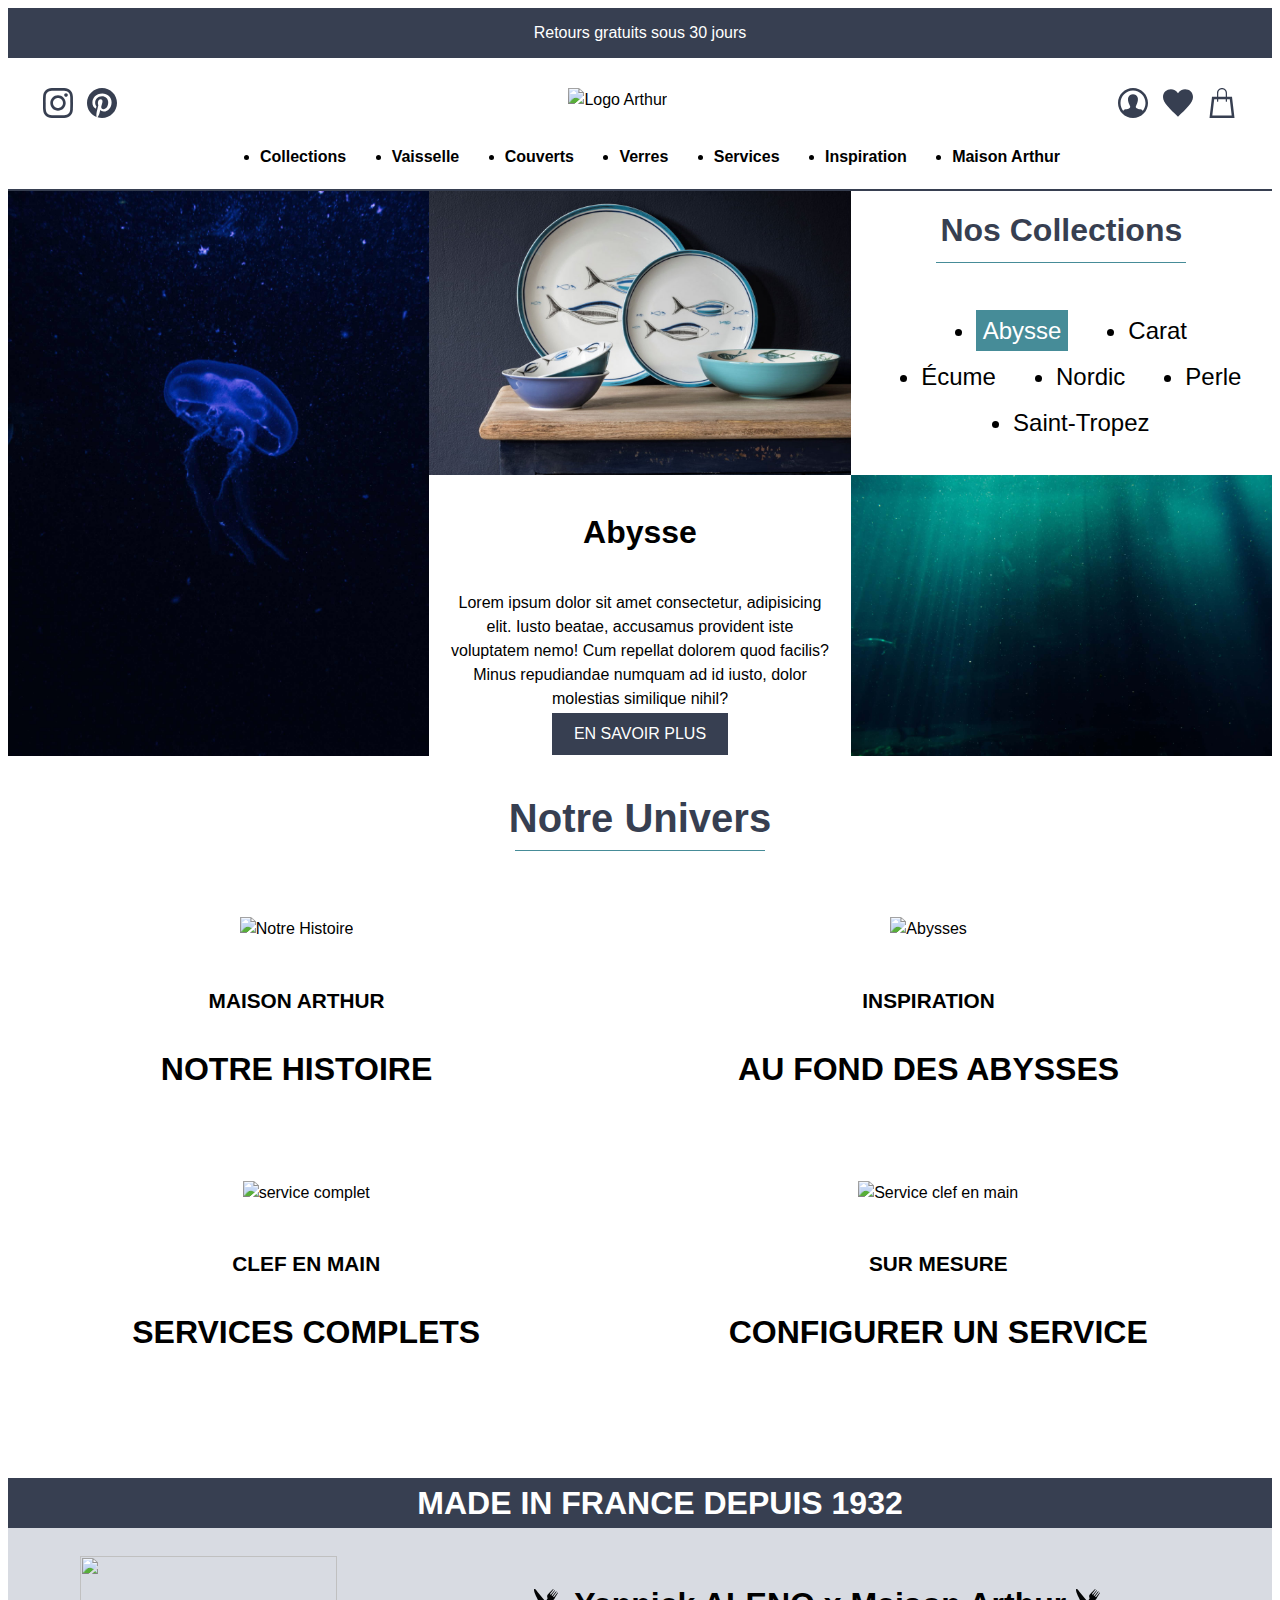
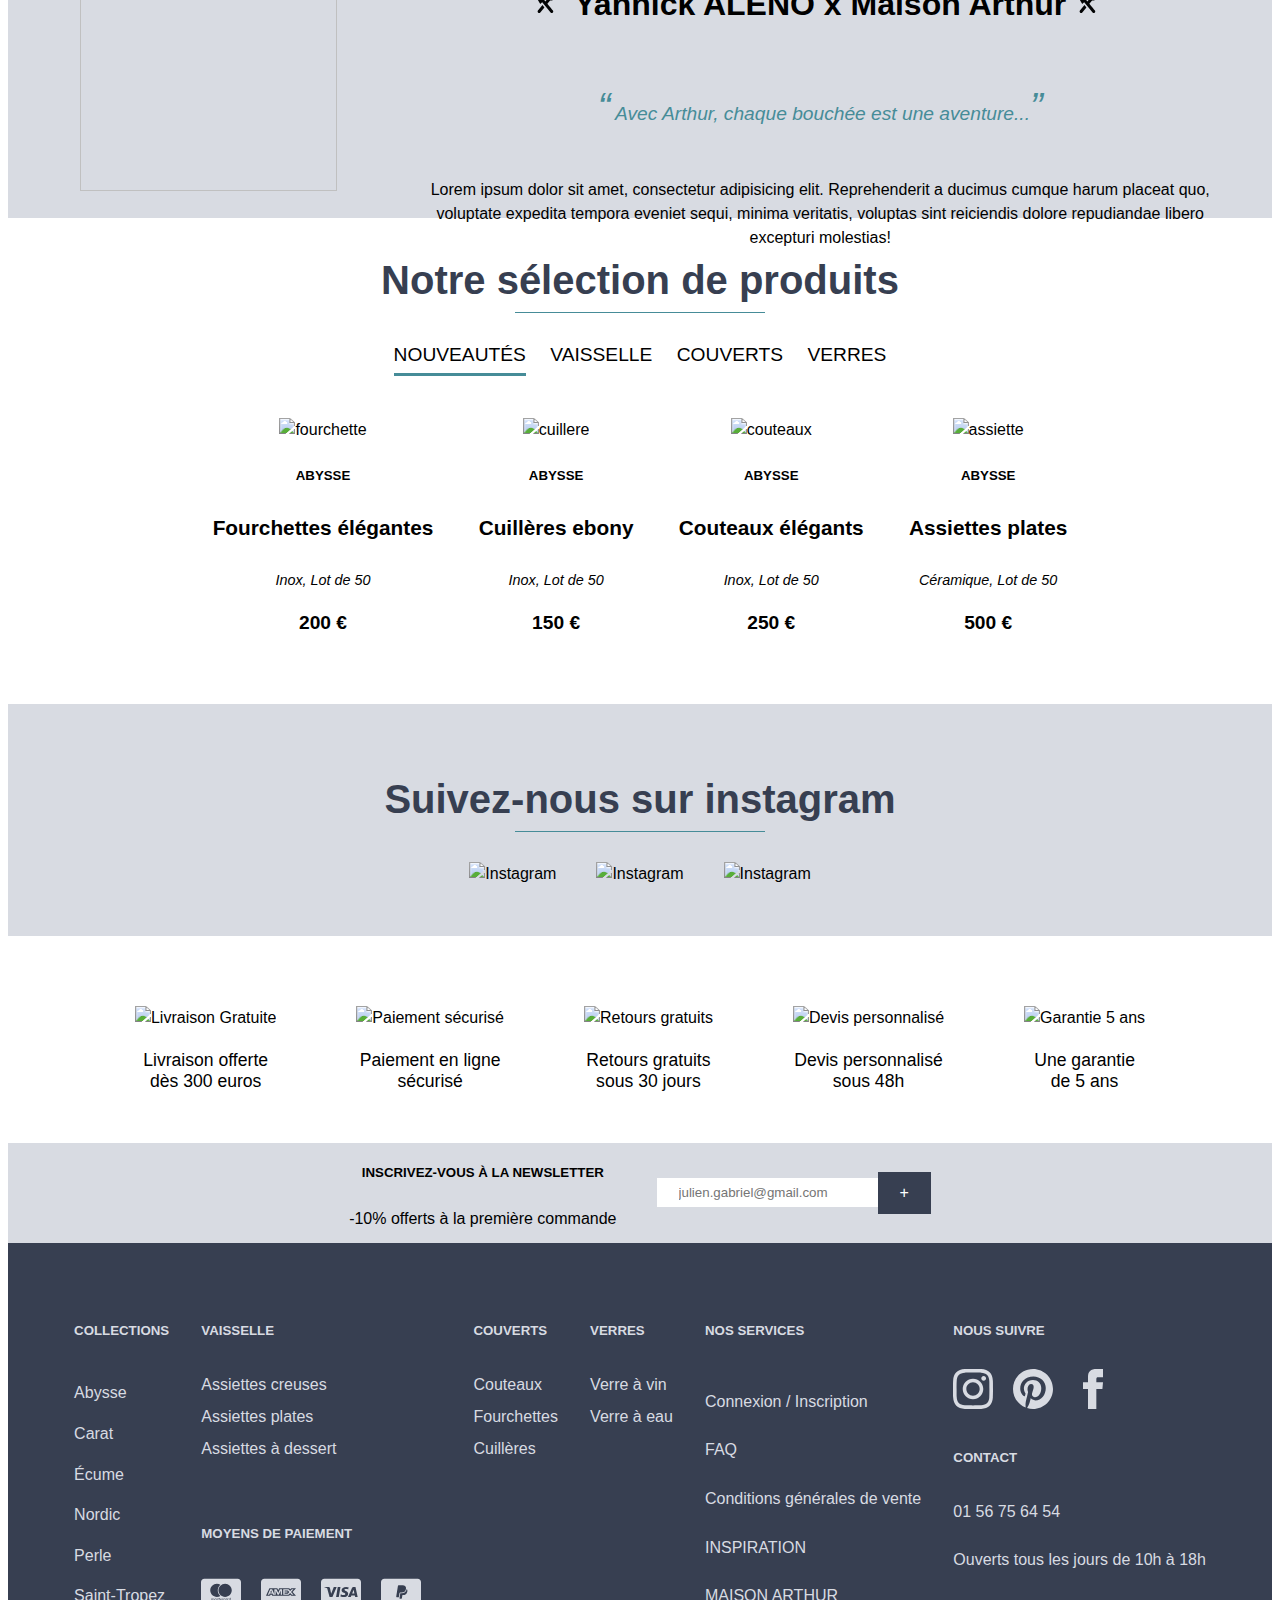
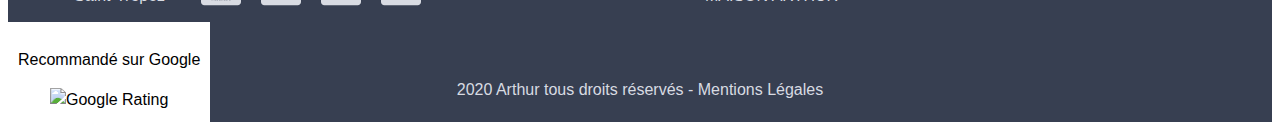
==== index.html @ 0e5da06e "Collections" ====
<!DOCTYPE html>
<html lang="fr">
  <head>
    <meta charset="UTF-8" />
    <meta name="viewport" content="width=device-width, initial-scale=1.0" />
    <title>Accueil - Arthur Vaisselle</title>
    <link rel="stylesheet" href="reset.css" />
    <link rel="stylesheet" href="fonts/cinzel/stylesheet.css" />
    <link rel="stylesheet" href="fonts/raleway/stylesheet.css" />
    <link rel="stylesheet" href="style.css" />
    <script type="text/javascript" src="script.js"></script>
  </head>

  <body>
    <!-- ----------------------------------------------------------------------- -->
    <!--                           Barre pomotionnelle                           -->
    <!-- ----------------------------------------------------------------------- -->
    <aside class="promoBar">
      <p>Retours gratuits sous 30 jours</p>
    </aside>

    <!-- ----------------------------------------------------------------------- -->
    <!--                                 Header                                  -->
    <!-- ----------------------------------------------------------------------- -->
    <header>
      <div>
        <div>
          <a class="imgLink" href="http://www.instagram.com" target="_blank">
            <svg
              class="darkGreyIcon"
              width="30"
              height="30"
              viewBox="0 0 24 24"
              xmlns="http://www.w3.org/2000/svg"
            >
              <title>Instagram</title>
              <path
                d="M12 2.163c3.204 0 3.584.012 4.85.07 3.252.148 4.771 1.691 4.919 4.919.058 1.265.069 1.645.069 4.849 0 3.205-.012 3.584-.069 4.849-.149 3.225-1.664 4.771-4.919 4.919-1.266.058-1.644.07-4.85.07-3.204 0-3.584-.012-4.849-.07-3.26-.149-4.771-1.699-4.919-4.92-.058-1.265-.07-1.644-.07-4.849 0-3.204.013-3.583.07-4.849.149-3.227 1.664-4.771 4.919-4.919 1.266-.057 1.645-.069 4.849-.069zm0-2.163c-3.259 0-3.667.014-4.947.072-4.358.2-6.78 2.618-6.98 6.98-.059 1.281-.073 1.689-.073 4.948 0 3.259.014 3.668.072 4.948.2 4.358 2.618 6.78 6.98 6.98 1.281.058 1.689.072 4.948.072 3.259 0 3.668-.014 4.948-.072 4.354-.2 6.782-2.618 6.979-6.98.059-1.28.073-1.689.073-4.948 0-3.259-.014-3.667-.072-4.947-.196-4.354-2.617-6.78-6.979-6.98-1.281-.059-1.69-.073-4.949-.073zm0 5.838c-3.403 0-6.162 2.759-6.162 6.162s2.759 6.163 6.162 6.163 6.162-2.759 6.162-6.163c0-3.403-2.759-6.162-6.162-6.162zm0 10.162c-2.209 0-4-1.79-4-4 0-2.209 1.791-4 4-4s4 1.791 4 4c0 2.21-1.791 4-4 4zm6.406-11.845c-.796 0-1.441.645-1.441 1.44s.645 1.44 1.441 1.44c.795 0 1.439-.645 1.439-1.44s-.644-1.44-1.439-1.44z"
              />
            </svg>
          </a>
          <a class="imgLink" href="http://www.pinterest.com" target="_blank">
            <svg
              class="darkGreyIcon"
              width="30"
              height="30"
              viewBox="0 0 24 24"
              xmlns="http://www.w3.org/2000/svg"
            >
              <title>Pinterest</title>
              <path
                d="M12 0c-6.627 0-12 5.372-12 12 0 5.084 3.163 9.426 7.627 11.174-.105-.949-.2-2.405.042-3.441.218-.937 1.407-5.965 1.407-5.965s-.359-.719-.359-1.782c0-1.668.967-2.914 2.171-2.914 1.023 0 1.518.769 1.518 1.69 0 1.029-.655 2.568-.994 3.995-.283 1.194.599 2.169 1.777 2.169 2.133 0 3.772-2.249 3.772-5.495 0-2.873-2.064-4.882-5.012-4.882-3.414 0-5.418 2.561-5.418 5.207 0 1.031.397 2.138.893 2.738.098.119.112.224.083.345l-.333 1.36c-.053.22-.174.267-.402.161-1.499-.698-2.436-2.889-2.436-4.649 0-3.785 2.75-7.262 7.929-7.262 4.163 0 7.398 2.967 7.398 6.931 0 4.136-2.607 7.464-6.227 7.464-1.216 0-2.359-.631-2.75-1.378l-.748 2.853c-.271 1.043-1.002 2.35-1.492 3.146 1.124.347 2.317.535 3.554.535 6.627 0 12-5.373 12-12 0-6.628-5.373-12-12-12z"
                fill-rule="evenodd"
                clip-rule="evenodd"
              />
            </svg>
          </a>
        </div>

        <div>
          <a class="imgLink" href="/">
            <img
              src="images/logo-arthur.png"
              width="375"
              height="70"
              alt="Logo Arthur"
              title="Logo Arthur"
            />
          </a>
        </div>
        <div>
          <a class="imgLink" href="/">
            <svg
              class="darkGreyIcon"
              width="30"
              height="30"
              viewBox="0 0 24 24"
              xmlns="http://www.w3.org/2000/svg"
            >
              <title>Mon Compte</title>
              <path
                d="M12 0c-6.627 0-12 5.373-12 12s5.373 12 12 12 12-5.373 12-12-5.373-12-12-12zm7.753 18.305c-.261-.586-.789-.991-1.871-1.241-2.293-.529-4.428-.993-3.393-2.945 3.145-5.942.833-9.119-2.489-9.119-3.388 0-5.644 3.299-2.489 9.119 1.066 1.964-1.148 2.427-3.393 2.945-1.084.25-1.608.658-1.867 1.246-1.405-1.723-2.251-3.919-2.251-6.31 0-5.514 4.486-10 10-10s10 4.486 10 10c0 2.389-.845 4.583-2.247 6.305z"
              />
            </svg>
          </a>
          <a class="imgLink" href="/">
            <svg
              class="darkGreyIcon"
              width="30"
              height="30"
              viewBox="0 0 24 24"
              xmlns="http://www.w3.org/2000/svg"
            >
              <Title>Wishlist</Title>
              <path
                d="M12 4.248c-3.148-5.402-12-3.825-12 2.944 0 4.661 5.571 9.427 12 15.808 6.43-6.381 12-11.147 12-15.808 0-6.792-8.875-8.306-12-2.944z"
              />
            </svg>
          </a>
          <a class="imgLink" href="/">
            <svg
              class="darkGreyIcon"
              width="30"
              height="30"
              viewBox="0 0 24 24"
              xmlns="http://www.w3.org/2000/svg"
            >
              <Title>Panier</Title>
              <path
                d="M20 7h-4v-3c0-2.209-1.791-4-4-4s-4 1.791-4 4v3h-4l-2 17h20l-2-17zm-11-3c0-1.654 1.346-3 3-3s3 1.346 3 3v3h-6v-3zm-4.751 18l1.529-13h2.222v1.5c0 .276.224.5.5.5s.5-.224.5-.5v-1.5h6v1.5c0 .276.224.5.5.5s.5-.224.5-.5v-1.5h2.222l1.529 13h-15.502z"
              />
            </svg>
          </a>
        </div>
      </div>

      <!-- --------------------------- Menu principal ---------------------------- -->
      <nav class="firstNav">
        <ul>
          <li><a id="collectionsHover">Collections</a></li>
          <li><a id="vaisselleHover">Vaisselle</a></li>
          <li><a id="couvertsHover">Couverts</a></li>
          <li><a id="verresHover">Verres</a></li>
          <li><a id="servicesHover">Services</a></li>
          <li><a href="">Inspiration</a></li>
          <li><a href="">Maison Arthur</a></li>
        </ul>
      </nav>

      <hr class="navBorder" />

      <!-- ------------------------- sous menu vaisselle ------------------------- -->
      <nav id="vaisselleNav" class="subNav">
        <figure>
          <a href="http://">
            <img src="https://fakeimg.pl/200x150/" alt="" />
            <p>Toutes nos assiettes</p>
          </a>
        </figure>
        <figure>
          <a href="http://">
            <img src="https://fakeimg.pl/200x150/" alt="" />
            <p>Assiettes Plates</p>
          </a>
        </figure>
        <figure>
          <a href="http://">
            <img src="https://fakeimg.pl/200x150/" alt="" />
            <p>Assiettes Creuses</p>
          </a>
        </figure>
        <figure>
          <a href="http://">
            <img src="https://fakeimg.pl/200x150/" alt="" />
            <p>Assiettes à dessert</p>
          </a>
        </figure>
        <figure>
          <a href="http://">
            <img src="https://fakeimg.pl/200x150/" alt="" />
            <p>Nouveautés</p>
          </a>
        </figure>
      </nav>

      <!-- ------------------------- Sous-menu couverts -------------------------- -->
      <nav id="couvertsNav" class="subNav">
        <figure>
          <a href="listing.html">
            <img src="https://fakeimg.pl/200x150/" alt="" />
            <p>Tous nos couverts</p>
          </a>
        </figure>
        <figure>
          <a href="listing.html">
            <img src="https://fakeimg.pl/200x150/" alt="" />
            <p>Couteaux</p>
          </a>
        </figure>
        <figure>
          <a href="listing.html">
            <img src="https://fakeimg.pl/200x150/" alt="" />
            <p>Fourchettes</p>
          </a>
        </figure>
        <figure>
          <a href="listing.html">
            <img src="https://fakeimg.pl/200x150/" alt="" />
            <p>Cuillères</p>
          </a>
        </figure>
        <figure>
          <a href="listing.html">
            <img src="https://fakeimg.pl/200x150/" alt="" />
            <p>Nouveautés</p>
          </a>
        </figure>
      </nav>

      <!-- -------------------------- Sous-menu verres --------------------------- -->
      <nav id="verresNav" class="subNav">
        <figure>
          <a href="listing.html">
            <img src="https://fakeimg.pl/200x150/" alt="" />
            <p>Tous nos verres</p>
          </a>
        </figure>
        <figure>
          <a href="listing.html">
            <img src="https://fakeimg.pl/200x150/" alt="" />
            <p>Verres à vin</p>
          </a>
        </figure>
        <figure>
          <a href="listing.html">
            <img src="https://fakeimg.pl/200x150/" alt="" />
            <p>Verres à eau</p>
          </a>
        </figure>
        <figure>
          <a href="listing.html">
            <img src="https://fakeimg.pl/200x150/" alt="" />
            <p>Nouveautés</p>
          </a>
        </figure>
      </nav>

      <!-- -------------------------- Sous-menu service -------------------------- -->
      <nav id="servicesNav" class="subNav">
        <figure>
          <a href="listing.html">
            <img src="https://fakeimg.pl/200x150/" alt="" />
            <p>Tous nos services</p>
          </a>
        </figure>
        <figure>
          <a href="listing.html">
            <img src="https://fakeimg.pl/200x150/" alt="" />
            <p>Services clef en main</p>
          </a>
        </figure>
        <figure>
          <a href="listing.html">
            <img src="https://fakeimg.pl/200x150/" alt="" />
            <p>Services sur mesure</p>
          </a>
        </figure>
        <figure>
          <a href="listing.html">
            <img src="https://fakeimg.pl/200x150/" alt="" />
            <p>Nouveautés</p>
          </a>
        </figure>
      </nav>

      <!-- ------------------------ Sous-menu collections ------------------------ -->
      <nav id="collectionsNav" class="subNav">
        <figure>
          <a href="listing.html">
            <img
              src="images/abysse3.jpg"
              width="200"
              height="150"
              alt="Abysse"
              title="Abysse"
            />
            <p>Abysse</p>
          </a>
        </figure>
        <figure>
          <a href="listing.html">
            <img
              src="images/carat3.jpg"
              width="200"
              height="150"
              alt="Carat"
              title="Carat"
            />
            <p>Carat</p>
          </a>
        </figure>
        <figure>
          <a href="listing.html">
            <img src="https://fakeimg.pl/200x150/" alt="" />
            <p>Écume</p>
          </a>
        </figure>
        <figure>
          <a href="listing.html">
            <img src="https://fakeimg.pl/200x150/" alt="" />
            <p>Nordic</p>
          </a>
        </figure>
        <figure>
          <a href="listing.html">
            <img src="https://fakeimg.pl/200x150/" alt="" />
            <p>Perle</p>
          </a>
        </figure>
      </nav>
    </header>

    <main id="main">
      <!-- ----------------------------------------------------------------------- -->
      <!--                             Nos collections                             -->
      <!-- ----------------------------------------------------------------------- -->
      <section id="nosCollections">
        <img id="imgCollectionPortait" src="images/abysse2.jpg" alt="" />
        <div>
          <div>
            <img id="imgCollectionPaysage1" src="images/abysse3.jpg" alt="" />
            <div id="liensCollections">
              <h2>Nos Collections</h2>
              <ul>
                <li>
                  <a class="clickCollection selectedCollection">Abysse</a>
                </li>
                <li><a class="clickCollection">Carat</a></li>
                <li><a class="clickCollection">Écume</a></li>
                <li><a class="clickCollection">Nordic</a></li>
                <li><a class="clickCollection">Perle</a></li>
                <li><a class="clickCollection">Saint-Tropez</a></li>
              </ul>
            </div>
          </div>
          <div>
            <div id="descriptionCollection">
              <h3>Abysse</h3>
              <p>
                Lorem ipsum dolor sit amet consectetur, adipisicing elit. Iusto
                beatae, accusamus provident iste voluptatem nemo! Cum repellat
                dolorem quod facilis? Minus repudiandae numquam ad id iusto,
                dolor molestias similique nihil?
              </p>
              <form>
                <button formaction="inspiration.html">En savoir plus</button>
              </form>
            </div>
            <img id="imgCollectionPaysage2" src="images/abysse1.jpg" alt="" />
          </div>
        </div>
      </section>

      <!-- ----------------------------------------------------------------------- -->
      <!--                              Notre univers                              -->
      <!-- ----------------------------------------------------------------------- -->
      <section id="notreUnivers">
        <h2>Notre Univers</h2>
        <div>
          <figure>
            <img
              src="images/history.jpg"
              width="480"
              height="320"
              alt="Notre Histoire"
              title="Notre histoire"
            />

            <figcaption>
              <h4>MAISON ARTHUR</h4>
              <h3>NOTRE HISTOIRE</h3>
            </figcaption>
          </figure>
          <figure>
            <img
              src="images/abysse.jpg"
              alt="Abysses"
              width="480"
              height="320"
              title="Abysses"
            />

            <figcaption>
              <h4>INSPIRATION</h4>
              <h3>AU FOND DES ABYSSES</h3>
            </figcaption>
          </figure>
        </div>
        <div>
          <figure>
            <img
              src="images/services1.jpg"
              width="480"
              height="320"
              alt="service complet"
              title="service complet"
            />

            <figcaption>
              <h4>CLEF EN MAIN</h4>
              <h3>SERVICES COMPLETS</h3>
            </figcaption>
          </figure>
          <figure>
            <img
              src="images/service2.jpg"
              width="480"
              height="320"
              alt="Service clef en main"
              title="Service clef en main
            "
            />

            <figcaption>
              <h4>SUR MESURE</h4>
              <h3>CONFIGURER UN SERVICE</h3>
            </figcaption>
          </figure>
        </div>
      </section>

      <!-- ----------------------------------------------------------------------- -->
      <!--                               Partenariat                               -->
      <!-- ----------------------------------------------------------------------- -->
      <section id="partenariat">
        <div>
          <img src="https://fakeimg.pl/30x30/" alt="" />
          <h3>MADE IN FRANCE DEPUIS 1932</h3>
        </div>
        <div>
          <div>
            <img
              width="257"
              height="235"
              src="images/yannick-aleno.jpg"
              alt=""
            />
          </div>
          <div>
            <div>
              <svg
                class="tealIcon"
                width="30"
                height="30"
                xmlns="http://www.w3.org/2000/svg"
                clip-rule="evenodd"
              >
                <path
                  d="M11.415 12.393l1.868-2.289c.425-.544.224-.988-.055-2.165-.205-.871-.044-1.854.572-2.5 1.761-1.844 5.343-5.439 5.343-5.439l.472.37-3.693 4.728.79.617 3.87-4.59.479.373-3.558 4.835.79.618 3.885-4.58.443.347-3.538 4.85.791.617 3.693-4.728.433.338s-2.55 4.36-3.898 6.535c-.479.771-1.425 1.161-2.334 1.167-1.211.007-1.685-.089-2.117.464l-2.281 2.795c2.445 2.962 4.559 5.531 5.573 6.829.771.987.065 2.421-1.198 2.421-.42 0-.853-.171-1.167-.573l-8.36-10.072s-.926.719-1.944 1.518c-3.172-5.184-6.267-11.661-6.267-13.955 0-.128-.034-.924.732-.924.245 0 .493.116.674.344.509.642 5.415 6.513 10.002 12.049m-2.952 3.617l1.953 2.365-4.115 5.055c-.295.378-.736.576-1.182.576-1.198 0-1.991-1.402-1.189-2.428l4.533-5.568z"
                  fill="#030405"
                />
              </svg>
              <h3>Yannick ALENO x Maison Arthur</h3>
              <svg
                class="tealIcon"
                width="30"
                height="30"
                xmlns="http://www.w3.org/2000/svg"
                fill-rule="evenodd"
                clip-rule="evenodd"
              >
                <path
                  d="M11.415 12.393l1.868-2.289c.425-.544.224-.988-.055-2.165-.205-.871-.044-1.854.572-2.5 1.761-1.844 5.343-5.439 5.343-5.439l.472.37-3.693 4.728.79.617 3.87-4.59.479.373-3.558 4.835.79.618 3.885-4.58.443.347-3.538 4.85.791.617 3.693-4.728.433.338s-2.55 4.36-3.898 6.535c-.479.771-1.425 1.161-2.334 1.167-1.211.007-1.685-.089-2.117.464l-2.281 2.795c2.445 2.962 4.559 5.531 5.573 6.829.771.987.065 2.421-1.198 2.421-.42 0-.853-.171-1.167-.573l-8.36-10.072s-.926.719-1.944 1.518c-3.172-5.184-6.267-11.661-6.267-13.955 0-.128-.034-.924.732-.924.245 0 .493.116.674.344.509.642 5.415 6.513 10.002 12.049m-2.952 3.617l1.953 2.365-4.115 5.055c-.295.378-.736.576-1.182.576-1.198 0-1.991-1.402-1.189-2.428l4.533-5.568z"
                  fill="#030405"
                />
              </svg>
            </div>
            <blockquote>
              <p>
                <span>&#8220;</span> Avec Arthur, chaque bouchée est une
                aventure...<span>&#8221;</span>
              </p>
            </blockquote>
            <p>
              Lorem ipsum dolor sit amet, consectetur adipisicing elit.
              Reprehenderit a ducimus cumque harum placeat quo, voluptate
              expedita tempora eveniet sequi, minima veritatis, voluptas sint
              reiciendis dolore repudiandae libero excepturi molestias!
            </p>
          </div>
        </div>
      </section>

      <!-- ----------------------------------------------------------------------- -->
      <!--                            Listing Produits                             -->
      <!-- ----------------------------------------------------------------------- -->
      <section id="listingProduits">
        <h2>Notre sélection de produits</h2>
        <div>
          <a class="linkListing selectedListing">NOUVEAUTÉS</a>
          <a class="linkListing">VAISSELLE</a>
          <a class="linkListing">COUVERTS</a>
          <a class="linkListing">VERRES</a>
        </div>

        <!-- ----------------------------- Nouveautés ------------------------------ -->
        <div class="listingCards selectedListingCards">
          <article>
            <img
              src="images/fourchette.jpg"
              height="200"
              width="200"
              alt="fourchette"
              title="fourchette"
            />
            <h5>Abysse</h5>
            <h4>Fourchettes élégantes</h4>
            <p class="italic smallerText">Inox, Lot de 50</p>
            <p class="bold biggerText">200 €</p>
          </article>
          <article>
            <img
              src="images/cuillere.jpg"
              height="200"
              width="200"
              alt="cuillere"
              title="cuillere"
            />
            <h5>Abysse</h5>
            <h4>Cuillères ebony</h4>
            <p class="italic smallerText">Inox, Lot de 50</p>
            <p class="bold biggerText">150 €</p>
          </article>
          <article>
            <img
              src="images/couteaux.jpg"
              width="200"
              height="200"
              alt="couteaux"
              title="couteau"
            />
            <h5>Abysse</h5>
            <h4>Couteaux élégants</h4>
            <p class="italic smallerText">Inox, Lot de 50</p>
            <p class="bold biggerText">250 €</p>
          </article>
          <article>
            <img
              src="images/assiette.jpg"
              alt="assiette"
              title="assiette"
              width="200"
              height="200"
            />
            <h5>Abysse</h5>
            <h4>Assiettes plates</h4>
            <p class="italic smallerText">Céramique, Lot de 50</p>
            <p class="bold biggerText">500 €</p>
          </article>
        </div>

        <!-- ------------------------------ Assiettes ------------------------------ -->
        <div class="listingCards unselectedListingCards">
          <article>
            <img
              src="images/assiette.jpg"
              alt="assiette"
              title="assiette"
              width="200"
              height="200"
            />
            <h5>Abysse</h5>
            <h4>Assiettes plates</h4>
            <p class="italic smallerText">Céramique, Lot de 50</p>
            <p class="bold biggerText">500 €</p>
          </article>
          <article>
            <img
              src="images/assiette3.jpg"
              alt="assiette"
              title="assiette"
              width="200"
              height="200"
            />
            <h5>Abysse</h5>
            <h4>Assiettes creuses</h4>
            <p class="italic smallerText">Céramique, Lot de 50</p>
            <p class="bold biggerText">600 €</p>
          </article>
          <article>
            <img
              src="images/assiette2.jpg"
              alt="assiette"
              title="assiette"
              width="200"
              height="200"
            />
            <h5>Abysse</h5>
            <h4>Assiettes à dessert</h4>
            <p class="italic smallerText">Céramique, Lot de 50</p>
            <p class="bold biggerText">400 €</p>
          </article>
          <article>
            <img
              src="images/assiette4.jpg"
              alt="assiette"
              title="assiette"
              width="200"
              height="200"
            />
            <h5>Carat</h5>
            <h4>Assiettes plates</h4>
            <p class="italic smallerText">Céramique, Lot de 50</p>
            <p class="bold biggerText">500 €</p>
          </article>
        </div>

        <!-- ------------------------------ Couverts ------------------------------- -->
        <div class="listingCards unselectedListingCards">
          <article>
            <img
              src="images/couteaux.jpg"
              width="200"
              height="200"
              alt="couteaux"
              title="couteau"
            />
            <h5>Abysse</h5>
            <h4>Couteaux élégants</h4>
            <p class="italic smallerText">Inox, Lot de 50</p>
            <p class="bold biggerText">30 €</p>
          </article>
          <article>
            <img
              src="images/cuillere.jpg"
              height="200"
              width="200"
              alt="cuillere"
              title="cuillere"
            />
            <h5>Abysse</h5>
            <h4>Cuillères ebony</h4>
            <p class="italic smallerText">Inox, Lot de 50</p>
            <p class="bold biggerText">30 €</p>
          </article>
          <article>
            <img
              src="images/couteaux2.jpg"
              width="200"
              height="200"
              alt="couteaux"
              title="couteau"
            />
            <h5>Carat</h5>
            <h4>Couteaux rustiques</h4>
            <p class="italic smallerText">Inox, Lot de 50</p>
            <p class="bold biggerText">30 €</p>
          </article>
          <article>
            <img
              src="images/fourchette.jpg"
              height="200"
              width="200"
              alt="fourchette"
              title="fourchette"
            />
            <h5>Abysse</h5>
            <h4>Fourchettes élégantes</h4>
            <p class="italic smallerText">Inox, Lot de 50</p>
            <p class="bold biggerText">30 €</p>
          </article>
        </div>

        <!-- ------------------------------ Verres ------------------------------- -->
        <div class="listingCards unselectedListingCards">
          <article>
            <img
              src="images/verre1.jpg"
              width="200"
              height="200"
              alt="couteaux"
              title="couteau"
            />
            <h5>Abysse</h5>
            <h4>Verres à eau</h4>
            <p class="italic smallerText">Inox, Lot de 50</p>
            <p class="bold biggerText">30 €</p>
          </article>
          <article>
            <img
              src="images/verre2.jpg"
              height="200"
              width="200"
              alt="cuillere"
              title="cuillere"
            />
            <h5>Abysse</h5>
            <h4>Verres à vin</h4>
            <p class="italic smallerText">Inox, Lot de 50</p>
            <p class="bold biggerText">30 €</p>
          </article>
          <article>
            <img
              src="images/verre3.jpg"
              width="200"
              height="200"
              alt="couteaux"
              title="couteau"
            />
            <h5>Abysse</h5>
            <h4>Coupe champagne</h4>
            <p class="italic smallerText">Inox, Lot de 50</p>
            <p class="bold biggerText">30 €</p>
          </article>
          <article>
            <img
              src="images/verre4.jpg"
              height="200"
              width="200"
              alt="fourchette"
              title="fourchette"
            />
            <h5>Abysse</h5>
            <h4>Verre à pied</h4>
            <p class="italic smallerText">Inox, Lot de 50</p>
            <p class="bold biggerText">30 €</p>
          </article>
        </div>
      </section>

      <section class="instagram">
        <h2>Suivez-nous sur instagram</h2>
        <div>
          <a href="http://www.instagram.com">
            <img
              src="images/instagram1.jpg"
              height="300"
              width="300"
              alt="Instagram"
              title="Instagram"
            />
          </a>
          <a href="http://www.instagram.com">
            <img
              src="images/instagram2.jpg"
              height="300"
              width="300"
              alt="Instagram"
              title="Instagram"
            />
          </a>
          <a href="http://www.instagram.com">
            <img
              src="images/instagram3.jpg"
              height="300"
              width="300"
              alt="Instagram"
              title="Instagram"
            />
          </a>
        </div>
      </section>
    </main>

    <footer>
      <section class="pictoServices">
        <figure>
          <img
            src="images/delivery.svg"
            alt="Livraison Gratuite"
            title="Livraison Gratuite"
            width="100"
            height="100"
          />
          <figcaption>
            Livraison offerte <br />
            dès 300 euros
          </figcaption>
        </figure>
        <figure>
          <img
            src="images/credit-card.svg"
            alt="Paiement sécurisé"
            title="Paiement sécurisé"
            width="100"
            height="100"
          />
          <figcaption>
            Paiement en ligne <br />
            sécurisé
          </figcaption>
        </figure>
        <figure>
          <img
            src="images/thumb.svg"
            alt="Retours gratuits"
            title="Retours gratuits"
            width="100"
            height="100"
          />
          <figcaption>
            Retours gratuits <br />
            sous 30 jours
          </figcaption>
        </figure>
        <figure>
          <img
            src="images/shopping-bag.svg"
            alt="Devis personnalisé"
            title="Devis personnalisé"
            width="100"
            height="100"
          />
          <figcaption>
            Devis personnalisé <br />
            sous 48h
          </figcaption>
        </figure>
        <figure>
          <img
            src="images/star.svg"
            alt="Garantie 5 ans"
            title="Garantie 5 ans"
            width="100"
            height="100"
          />
          <figcaption>
            Une garantie <br />
            de 5 ans
          </figcaption>
        </figure>
      </section>

      <section class="newsletter">
        <div>
          <h5>INSCRIVEZ-VOUS À LA NEWSLETTER</h5>
          <p>-10% offerts à la première commande</p>
        </div>
        <div class="formNewsletter">
          <input
            placeholder="julien.gabriel@gmail.com"
            type="email"
            name="emailinput"
            id="emailinput"
          />
          <button class="submitButton" type="submit">+</button>
        </div>
      </section>

      <section class="footerBottom">
        <div class="footerNav">
          <div>
            <h5>COLLECTIONS</h5>

            <a href="">Abysse</a>
            <a href="">Carat</a>
            <a href="">Écume</a>
            <a href="">Nordic</a>
            <a href="">Perle</a>
            <a href="">Saint-Tropez</a>
          </div>
          <div>
            <div class="footerNavColumn">
              <h5>VAISSELLE</h5>
              <a href="">Assiettes creuses</a>
              <a href="">Assiettes plates</a>
              <a href="">Assiettes à dessert</a>
            </div>
            <div>
              <h5>MOYENS DE PAIEMENT</h5>
              <div class="footerNavRow">
                <svg
                  class="lightGreyIcon"
                  width="40"
                  height="40"
                  viewBox="0 0 24 24"
                  xmlns="http://www.w3.org/2000/svg"
                >
                  <title>Mastercard</title>
                  <path
                    d="M15.465 16.444c0 .193-.128.339-.319.339-.199 0-.321-.153-.321-.339 0-.186.122-.339.321-.339.19.001.319.147.319.339zm-6.814-.338c-.199 0-.321.153-.321.339 0 .186.122.339.321.339.19 0 .319-.146.319-.339 0-.193-.128-.339-.319-.339zm3.391-.011c-.164 0-.257.104-.281.257h.549c-.024-.164-.119-.257-.268-.257zm5.24.011c-.199 0-.321.153-.321.339 0 .186.122.339.321.339.19 0 .319-.146.319-.339 0-.193-.129-.339-.319-.339zm6.718-10.106v12c0 1.104-.896 2-2 2h-20c-1.104 0-2-.896-2-2v-12c0-1.104.896-2 2-2h20c1.104 0 2 .896 2 2zm-18.456 4.985c0 2.201 1.784 3.985 3.985 3.985.769 0 1.487-.219 2.096-.596-.967-.813-1.582-2.03-1.582-3.389s.616-2.576 1.582-3.389c-.609-.377-1.326-.596-2.096-.596-2.2 0-3.985 1.784-3.985 3.985zm2.346 5.324c0-.25-.159-.418-.416-.421-.135-.002-.274.04-.372.188-.073-.117-.188-.188-.35-.188-.113 0-.224.033-.31.157v-.131h-.23v1.058h.232v-.587c0-.184.102-.281.259-.281.153 0 .23.1.23.279v.589h.232v-.587c0-.184.106-.281.259-.281.157 0 .232.1.232.279v.589h.234v-.663zm1.297-.394h-.23v.128c-.073-.095-.184-.155-.334-.155-.297 0-.529.232-.529.556 0 .324.232.556.529.556.151 0 .261-.06.334-.155v.128h.23v-1.058zm1.164.74c0-.186-.139-.283-.37-.317l-.108-.016c-.1-.013-.179-.033-.179-.104 0-.078.075-.124.201-.124.135 0 .266.051.33.091l.1-.186c-.111-.073-.263-.111-.432-.111-.268 0-.44.128-.44.339 0 .173.128.279.365.312l.108.016c.126.018.186.051.186.111 0 .082-.084.128-.241.128-.159 0-.274-.051-.352-.111l-.108.179c.126.094.285.138.458.138.305 0 .482-.144.482-.345zm1.025.263l-.066-.197c-.069.04-.144.06-.204.06-.115 0-.153-.071-.153-.177v-.478h.376v-.21h-.376v-.321h-.232v.321h-.215v.21h.215v.483c0 .246.095.392.367.392.1-.001.215-.032.288-.083zm1.173-.474c-.002-.33-.206-.556-.503-.556-.31 0-.527.226-.527.556 0 .336.226.556.542.556.159 0 .305-.04.434-.148l-.113-.17c-.089.071-.201.111-.308.111-.148 0-.283-.069-.317-.259h.786l.006-.09zm.908-.526l-.164-.029c-.133 0-.219.062-.279.155v-.128h-.228v1.058h.23v-.594c0-.175.075-.272.226-.272l.144.027.071-.217zm.308.526c0-.204.135-.336.319-.339.1 0 .19.033.277.095l.111-.186c-.115-.091-.221-.126-.381-.126-.341 0-.564.235-.564.556s.222.556.563.556c.159 0 .266-.035.381-.126l-.111-.186c-.086.062-.177.095-.277.095-.183-.002-.318-.135-.318-.339zm1.916-.529h-.23v.128c-.073-.095-.184-.155-.334-.155-.297 0-.529.232-.529.556 0 .323.232.556.529.556.151 0 .261-.06.334-.155v.128h.23v-1.058zm.974.003l-.164-.029c-.133 0-.219.062-.279.155v-.128h-.228v1.058h.23v-.594c0-.175.075-.272.226-.272l.144.027.071-.217zm1.162-.428h-.23v.553c-.073-.095-.184-.155-.334-.155-.297 0-.529.232-.529.556 0 .323.232.556.529.556.151 0 .261-.06.334-.155v.128h.23v-1.483zm.639-4.505c0-2.201-1.785-3.985-3.985-3.985s-3.985 1.784-3.985 3.985c0 2.201 1.784 3.985 3.985 3.985s3.985-1.784 3.985-3.985z"
                  />
                </svg>
                <svg
                  class="lightGreyIcon"
                  xmlns="http://www.w3.org/2000/svg"
                  width="40"
                  height="40"
                  viewBox="0 0 24 24"
                >
                  <title>Amex</title>
                  <path
                    d="M18.53 10.339l-1.009 1.091-.978-1.091h-3.197v3.329h3.147l1.016-1.103.978 1.103h1.022l-1.486-1.655 1.486-1.674h-.979zm-2.439 2.639h-1.956v-.665h1.743v-.677h-1.743v-.608h1.994l.871.972-.909.978zm-8.715-2.752l-.01-.02h.01v.02zm2.997 2.37l-1.041-2.257h-1.298v3.147l-1.348-3.147h-1.184l-1.423 3.329h.865l.307-.746h1.655l.307.746h1.618v-2.608l1.154 2.608h.702l1.147-2.608.006 2.608h.784v-3.329h-1.292l-.959 2.257zm-4.84-.364l.545-1.329.545 1.329h-1.09zm16.467-8.232h-20c-1.104 0-2 .896-2 2v12c0 1.104.896 2 2 2h20c1.104 0 2-.896 2-2v-12c0-1.104-.896-2-2-2zm-1 10.32h-2.859l-.633-.721-.677.721h-10.107l-.301-.74h-.69l-.301.74h-2.432l2.031-4.64h4.771l.533 1.198.52-1.198h6.056l.614.708.658-.708h2.817l-2.038 2.332 2.038 2.308z"
                  />
                </svg>
                <svg
                  class="lightGreyIcon"
                  xmlns="http://www.w3.org/2000/svg"
                  width="40"
                  height="40"
                  viewBox="0 0 24 24"
                >
                  <title>Visa</title>
                  <path
                    d="M19.662 11.156l.375 1.716h-1.344l.645-1.661.215-.567.109.512zm4.338-5.156v12c0 1.104-.896 2-2 2h-20c-1.104 0-2-.896-2-2v-12c0-1.104.896-2 2-2h20c1.104 0 2 .896 2 2zm-17.146 8.971l2.549-5.929h-1.715l-1.585 4.051-.169-.823-.568-2.73c-.098-.377-.383-.489-.734-.502h-2.611l-.021.123c.635.154 1.203.376 1.701.651l1.44 5.16 1.713-.001zm4.823-5.934h-1.619l-1.012 5.941h1.619l1.012-5.941zm4.625 3.999c.006-.676-.425-1.19-1.359-1.614-.566-.275-.913-.458-.909-.736 0-.247.293-.511.927-.511.53-.008.913.107 1.212.228l.145.068.219-1.287c-.321-.121-.824-.25-1.451-.25-1.6 0-2.727.806-2.737 1.961-.009.854.805 1.33 1.419 1.614.63.291.842.477.839.737-.004.398-.503.58-.969.58-.648 0-.992-.09-1.524-.312l-.209-.095-.227 1.33c.378.166 1.078.31 1.804.317 1.702 0 2.807-.797 2.82-2.03zm5.698 1.944l-1.311-5.937h-1.251c-.388 0-.678.106-.848.493l-2.405 5.444h1.7l.341-.893 2.074.003.197.89h1.503z"
                  />
                </svg>
                <svg
                  class="lightGreyIcon"
                  xmlns="http://www.w3.org/2000/svg"
                  width="40"
                  height="40"
                  viewBox="0 0 24 24"
                >
                  <title>Paypal</title>
                  <path
                    d="M22 4h-20c-1.104 0-2 .896-2 2v12c0 1.104.896 2 2 2h20c1.104 0 2-.896 2-2v-12c0-1.104-.896-2-2-2zm-11.292 11.11h-1.33c-.122 0-.219-.103-.212-.224.024-.383.246-1.641 1.014-6.586.026-.173.173-.3.346-.3h2.448c1.31 0 2.277.769 2.01 2.147-.275 1.433-1.15 2.13-2.674 2.13l-.753.001c-.309.001-.423.118-.462.393l-.387 2.439zm5.069-3.314c-.282 1.473-1.249 1.982-2.483 1.982h-.191c-.151 0-.279.111-.303.263l-.268 1.697c-.023.151-.151.262-.302.262h-.912c-.13 0-.229-.116-.209-.244l.462-2.96.021-.019h.718c1.745 0 2.836-.873 3.158-2.523.271.272.366.626.366 1-.001.178-.022.361-.057.542z"
                  />
                </svg>
              </div>
            </div>
          </div>
          <div>
            <div class="footerNavColumn">
              <h5>COUVERTS</h5>
              <a href="">Couteaux</a>
              <a href="">Fourchettes</a>
              <a href="">Cuillères</a>
            </div>
          </div>
          <div>
            <div class="footerNavColumn">
              <h5>VERRES</h5>
              <a href="">Verre à vin</a><a href="">Verre à eau</a>
            </div>
          </div>
          <div>
            <h5>NOS SERVICES</h5>
            <a href="">Connexion / Inscription</a>
            <a href="">FAQ</a>
            <a href="">Conditions générales de vente</a>
            <a href="">INSPIRATION</a>
            <a href="">MAISON ARTHUR</a>
          </div>
          <div>
            <div>
              <h5>NOUS SUIVRE</h5>
              <div class="footerNavRow">
                <a href="http://www.instagram.com">
                  <svg
                    class="lightGreyIcon"
                    xmlns="http://www.w3.org/2000/svg"
                    width="40"
                    height="40"
                    viewBox="0 0 24 24"
                  >
                    <title>Instagram</title>
                    <path
                      d="M12 2.163c3.204 0 3.584.012 4.85.07 3.252.148 4.771 1.691 4.919 4.919.058 1.265.069 1.645.069 4.849 0 3.205-.012 3.584-.069 4.849-.149 3.225-1.664 4.771-4.919 4.919-1.266.058-1.644.07-4.85.07-3.204 0-3.584-.012-4.849-.07-3.26-.149-4.771-1.699-4.919-4.92-.058-1.265-.07-1.644-.07-4.849 0-3.204.013-3.583.07-4.849.149-3.227 1.664-4.771 4.919-4.919 1.266-.057 1.645-.069 4.849-.069zm0-2.163c-3.259 0-3.667.014-4.947.072-4.358.2-6.78 2.618-6.98 6.98-.059 1.281-.073 1.689-.073 4.948 0 3.259.014 3.668.072 4.948.2 4.358 2.618 6.78 6.98 6.98 1.281.058 1.689.072 4.948.072 3.259 0 3.668-.014 4.948-.072 4.354-.2 6.782-2.618 6.979-6.98.059-1.28.073-1.689.073-4.948 0-3.259-.014-3.667-.072-4.947-.196-4.354-2.617-6.78-6.979-6.98-1.281-.059-1.69-.073-4.949-.073zm0 5.838c-3.403 0-6.162 2.759-6.162 6.162s2.759 6.163 6.162 6.163 6.162-2.759 6.162-6.163c0-3.403-2.759-6.162-6.162-6.162zm0 10.162c-2.209 0-4-1.79-4-4 0-2.209 1.791-4 4-4s4 1.791 4 4c0 2.21-1.791 4-4 4zm6.406-11.845c-.796 0-1.441.645-1.441 1.44s.645 1.44 1.441 1.44c.795 0 1.439-.645 1.439-1.44s-.644-1.44-1.439-1.44z"
                    />
                  </svg>
                </a>
                <a href="http://www.pinterest.com">
                  <svg
                    class="lightGreyIcon"
                    xmlns="http://www.w3.org/2000/svg"
                    width="40"
                    height="40"
                    viewBox="0 0 24 24"
                  >
                    <title>Pinterest</title>
                    <path
                      d="M12 0c-6.627 0-12 5.372-12 12 0 5.084 3.163 9.426 7.627 11.174-.105-.949-.2-2.405.042-3.441.218-.937 1.407-5.965 1.407-5.965s-.359-.719-.359-1.782c0-1.668.967-2.914 2.171-2.914 1.023 0 1.518.769 1.518 1.69 0 1.029-.655 2.568-.994 3.995-.283 1.194.599 2.169 1.777 2.169 2.133 0 3.772-2.249 3.772-5.495 0-2.873-2.064-4.882-5.012-4.882-3.414 0-5.418 2.561-5.418 5.207 0 1.031.397 2.138.893 2.738.098.119.112.224.083.345l-.333 1.36c-.053.22-.174.267-.402.161-1.499-.698-2.436-2.889-2.436-4.649 0-3.785 2.75-7.262 7.929-7.262 4.163 0 7.398 2.967 7.398 6.931 0 4.136-2.607 7.464-6.227 7.464-1.216 0-2.359-.631-2.75-1.378l-.748 2.853c-.271 1.043-1.002 2.35-1.492 3.146 1.124.347 2.317.535 3.554.535 6.627 0 12-5.373 12-12 0-6.628-5.373-12-12-12z"
                      fill-rule="evenodd"
                      clip-rule="evenodd"
                    />
                  </svg>
                </a>
                <a href="http://www.facebook.com">
                  <svg
                    class="lightGreyIcon"
                    xmlns="http://www.w3.org/2000/svg"
                    width="40"
                    height="40"
                    viewBox="0 0 24 24"
                  >
                    <title>Facebook</title>
                    <path
                      d="M9 8h-3v4h3v12h5v-12h3.642l.358-4h-4v-1.667c0-.955.192-1.333 1.115-1.333h2.885v-5h-3.808c-3.596 0-5.192 1.583-5.192 4.615v3.385z"
                    />
                  </svg>
                </a>
              </div>
            </div>
            <div>
              <h5>CONTACT</h5>
              <a href="tel:+33 1 56 75 64 54">01 56 75 64 54</a>
              <p>Ouverts tous les jours de 10h à 18h</p>
            </div>
          </div>
        </div>
        <p>
          2020 Arthur tous droits réservés -
          <a href="http://">Mentions Légales</a>
        </p>
      </section>
      <aside class="recommandationGoogle">
        <p>Recommandé sur Google</p>
        <img
          src="images/star-rating.png"
          alt="Google Rating"
          title="Google Rating"
          width="110"
          height="32"
        />
      </aside>
    </footer>
  </body>
  <script>
    //Faire apapraître les sous-menu
    subNav();
    listingProduits();
    choixCollection();
  </script>
</html>
---- style.css ----
:root {
  --lightGrey: #d8dbe2;
  --darkGrey: #373f51;
  --teal: #468c98;
  --brown: #b4654a;
  --gren: #134611;
  --red: #931621;
  --copper: #b26e63;
}

/* -------------------------------------------------------------------------- */
/*                                    Général                                 */
/* -------------------------------------------------------------------------- */

body {
  font-family: "raleway", Arial, Helvetica, sans-serif;
  line-height: 1.5em;
}

h2 {
  font-size: 2.5em;
  color: var(--darkGrey);
  font-family: "cinzelregular", Arial, Helvetica, sans-serif;
  font-weight: bold;
}

h2:after {
  content: "";
  display: block;
  margin: 0 auto;
  width: 250px;
  padding-top: 20px;
  border-bottom: 1px solid var(--teal);
}

h3 {
  font-size: 2em;
  font-family: "cinzelregular", Arial, Helvetica, sans-serif;
  line-height: 1.5em;
  font-weight: bold;
}

h4 {
  font-size: 1.3em;
  font-weight: medium;
}

h5 {
  text-transform: uppercase;
  font-family: "cinzelregular", Arial, Helvetica, sans-serif;
}

section {
  margin: 50px 0px;
}

footer {
  position: relative;
}

a {
  text-decoration: none;
  color: black;
}

a:hover {
  text-decoration: underline;
  text-underline-offset: 5px;
  text-decoration-color: var(--teal);
  cursor: pointer;
}

.imgLink {
  text-decoration: none !important;
}

button {
  background-color: var(--darkGrey);
  border-color: transparent;
  color: white;
  font-size: 1em;
  text-transform: uppercase;
  padding: 10px 20px;
}

button:hover {
  background-color: var(--teal);
  cursor: pointer;
}

.italic {
  font-style: italic;
}

.bold {
  font-weight: bold;
}

.smallerText {
  font-size: 0.9em;
}

.biggerText {
  font-size: 1.2em;
}

hr {
  border: solid 1px var(--darkGrey);
}
/* -------------------------------------------------------------------------- */
/*                                   Icones                                   */
/* -------------------------------------------------------------------------- */
.tealIcon {
  fill: var(--teal);
}

.lightGreyIcon {
  fill: var(--lightGrey);
}

.darkGreyIcon {
  fill: var(--darkGrey);
}

.darkGreyIcon:hover {
  fill: var(--teal);
}

/* -------------------------------------------------------------------------- */
/*                            Barre promotionnelle                            */
/* -------------------------------------------------------------------------- */
.promoBar {
  background-color: var(--darkGrey);
  height: 50px;
  color: white;
  display: flex;
  justify-content: center;
  align-items: center;
  font-family: "cinzelregular", Arial, Helvetica, sans-serif;
}

/* -------------------------------------------------------------------------- */
/*                                   Header                                   */
/* -------------------------------------------------------------------------- */
header > div {
  display: flex;
  justify-content: space-between;
  padding: 30px 30px 0px 30px;
}

header svg {
  margin: 0 5px;
}

.navBorder {
  margin: 0px;
}

.firstNav ul {
  display: flex;
  justify-content: space-between;
  max-width: 800px;
  margin: 0 auto;
}

.firstNav a,
.subNav a {
  text-transform: uppercase;
  font-family: "cinzelregular", Arial, Helvetica, sans-serif;
  font-weight: bold;
  text-transform: capitalize;
}

.firstNav {
  margin: 20px 0px;
}

.subNav {
  justify-content: center;
  text-align: center;
  display: none;
  position: absolute;
  margin-left: auto;
  margin-right: auto;
  left: 0;
  right: 0;
  z-index: 9990;
  background-color: white;
  box-shadow: 0 2px 5px grey;
}

.subNav figure {
  width: 200px;
  margin: 0 0 30px 0;
}

#layer {
  position: absolute;
  top: 0;
  left: 0;
  width: 100%;
  height: 100%;
}

/* -------------------------------------------------------------------------- */
/*                                   Footer                                   */
/* -------------------------------------------------------------------------- */

/* --------------------------- Picto des services --------------------------- */
.pictoServices {
  display: flex;
  justify-content: center;
}

.pictoServices figure {
  text-align: center;
  margin: 0px 20px;
}

.pictoServices img {
  margin: 20px 20px;
}

.pictoServices figcaption {
  font-size: 1.1em;
  line-height: 1.2em;
}

.newsletter div {
  margin: 0 20px;
}

/* ------------------------------- Newsletter ------------------------------- */
.newsletter {
  display: flex;
  justify-content: center;
  align-items: center;
  text-align: center;
  background-color: var(--lightGrey);
  height: 100px;
  margin: 0;
}

.newsletter .formNewsletter {
  display: flex;
  align-items: center;
}

.newsletter input {
  height: 25px;
  padding: 0 20px;
  border-color: transparent;
}

/* --------------------------------- Footer --------------------------------- */

.footerNav {
  display: flex;
  justify-content: space-around;
  padding: 50px 50px;
  line-height: 2em;
}

.footerBottom {
  background-color: var(--darkGrey);
  color: var(--lightGrey);
  margin: 0;
}

.footerNav > div {
  display: flex;
  flex-direction: column;
  justify-content: space-between;
}

.footerNavRow {
  display: flex;
  flex-direction: row;
}

footer svg {
  margin: 0 20px 0 0;
}

.footerNavColumn {
  display: flex;
  flex-direction: column;
}

.footerBottom p {
  text-align: center;
  padding-bottom: 20px;
}

.recommandationGoogle {
  text-align: center;
  position: absolute;
  left: 0;
  bottom: 0;
  background-color: white;
  padding: 10px;
}

footer a {
  color: var(--lightGrey);
}

/* -------------------------------------------------------------------------- */
/*                                   Accueil                                */
/* -------------------------------------------------------------------------- */

/* ---------------------------- Nos Collections ---------------------------- */

#nosCollections h2 {
  font-size: 2em;
}

#nosCollections {
  display: flex;
  text-align: center;
  margin-top: 0px;
}

#nosCollections img {
  flex-grow: 1;
  min-width: 33.333%;
}

#nosCollections > div {
  display: flex;
  flex-wrap: wrap;
}

#nosCollections > div > div {
  display: flex;
  flex-wrap: wrap;
  min-width: 100%;
}

#nosCollections > div > div > img,
#nosCollections > div > div > div {
  max-width: 50%;
}

#descriptionCollection {
  display: flex;
  flex-direction: column;
  justify-content: space-around;
  align-items: center;
}

#descriptionCollection p {
  margin: 0 20px;
}

#liensCollections {
  display: flex;
  flex-direction: column;
  justify-content: space-around;
}

#liensCollections ul {
  font-size: 1.5em;
  display: flex;
  flex-wrap: wrap;
  justify-content: center;
}

#liensCollections li {
  margin: 0px 30px 10px 30px;
  font-size: 1em;
  line-height: 1.5em;
  font-family: "cinzelregular", Arial, Helvetica, sans-serif;
}

.selectedCollection {
  color: white;
  background-color: var(--teal);
  padding: 7px;
}

/* ------------------------------ Notre Univers ----------------------------- */

#notreUnivers h2 {
  margin: 50px 0;
  text-align: center;
}

#notreUnivers > div {
  display: flex;
  justify-content: space-around;
  text-align: center;
}

#notreUnivers figure {
  margin-bottom: 40px;
}

#notreUnivers img {
  margin-bottom: 20px;
}

/* ------------------------ Partenariat Yannick Aleno ----------------------- */

#partenariat > div:first-of-type {
  background-color: var(--darkGrey);
  color: white;
  height: 50px;
  display: flex;
  justify-content: center;
  align-items: center;
}

#partenariat > div:last-of-type {
  background-color: var(--lightGrey);
  height: 250px;
  display: flex;
  justify-content: space-around;
  padding: 20px;
}

#partenariat > div:last-of-type div {
  display: flex;
  flex-direction: column;
  justify-content: space-around;
  text-align: center;
}

#partenariat > div:last-of-type div img,
#partenariat > div:first-of-type img {
  margin: 0 20px;
}

#partenariat > div:last-of-type > div:last-of-type > div {
  display: flex;
  flex-direction: row;
  justify-content: center;
  align-items: center;
}

#partenariat p {
  max-width: 800px;
}

#partenariat blockquote p {
  font-size: 1.2em;
  font-style: italic;
  color: var(--teal);
}

#partenariat svg {
  margin: 0 10px;
}

#partenariat span {
  font-size: 2em;
}

/* ----------------------- Notre sélection de produits ---------------------- */
#listingProduits {
  text-align: center;
}

#listingProduits .selectedListingCards {
  display: flex;
  justify-content: space-around;
  align-items: center;
  margin: 50px auto 0 auto;
  max-width: 900px;
  flex-wrap: wrap;
}

#listingProduits h2 {
  margin-bottom: 30px;
}

#listingProduits a {
  font-size: 1.2em;
  margin: 0px 10px;
}

#listingProduits a:hover {
  text-decoration: none;
}

#listingProduits svg:first-of-type {
  transform: rotate(180deg);
}

.selectedListing {
  border-bottom: solid 3px var(--teal);
  padding-bottom: 8px;
}

.unselectedListingCards {
  display: none;
}

/* -------------------------------- Instagram ------------------------------- */
.instagram {
  text-align: center;
  background-color: var(--lightGrey);
  padding: 50px 0;
}

.instagram h2 {
  margin-bottom: 30px;
}

.instagram > div {
  display: flex;
  justify-content: center;
}

.instagram img {
  margin: 0 20px;
}
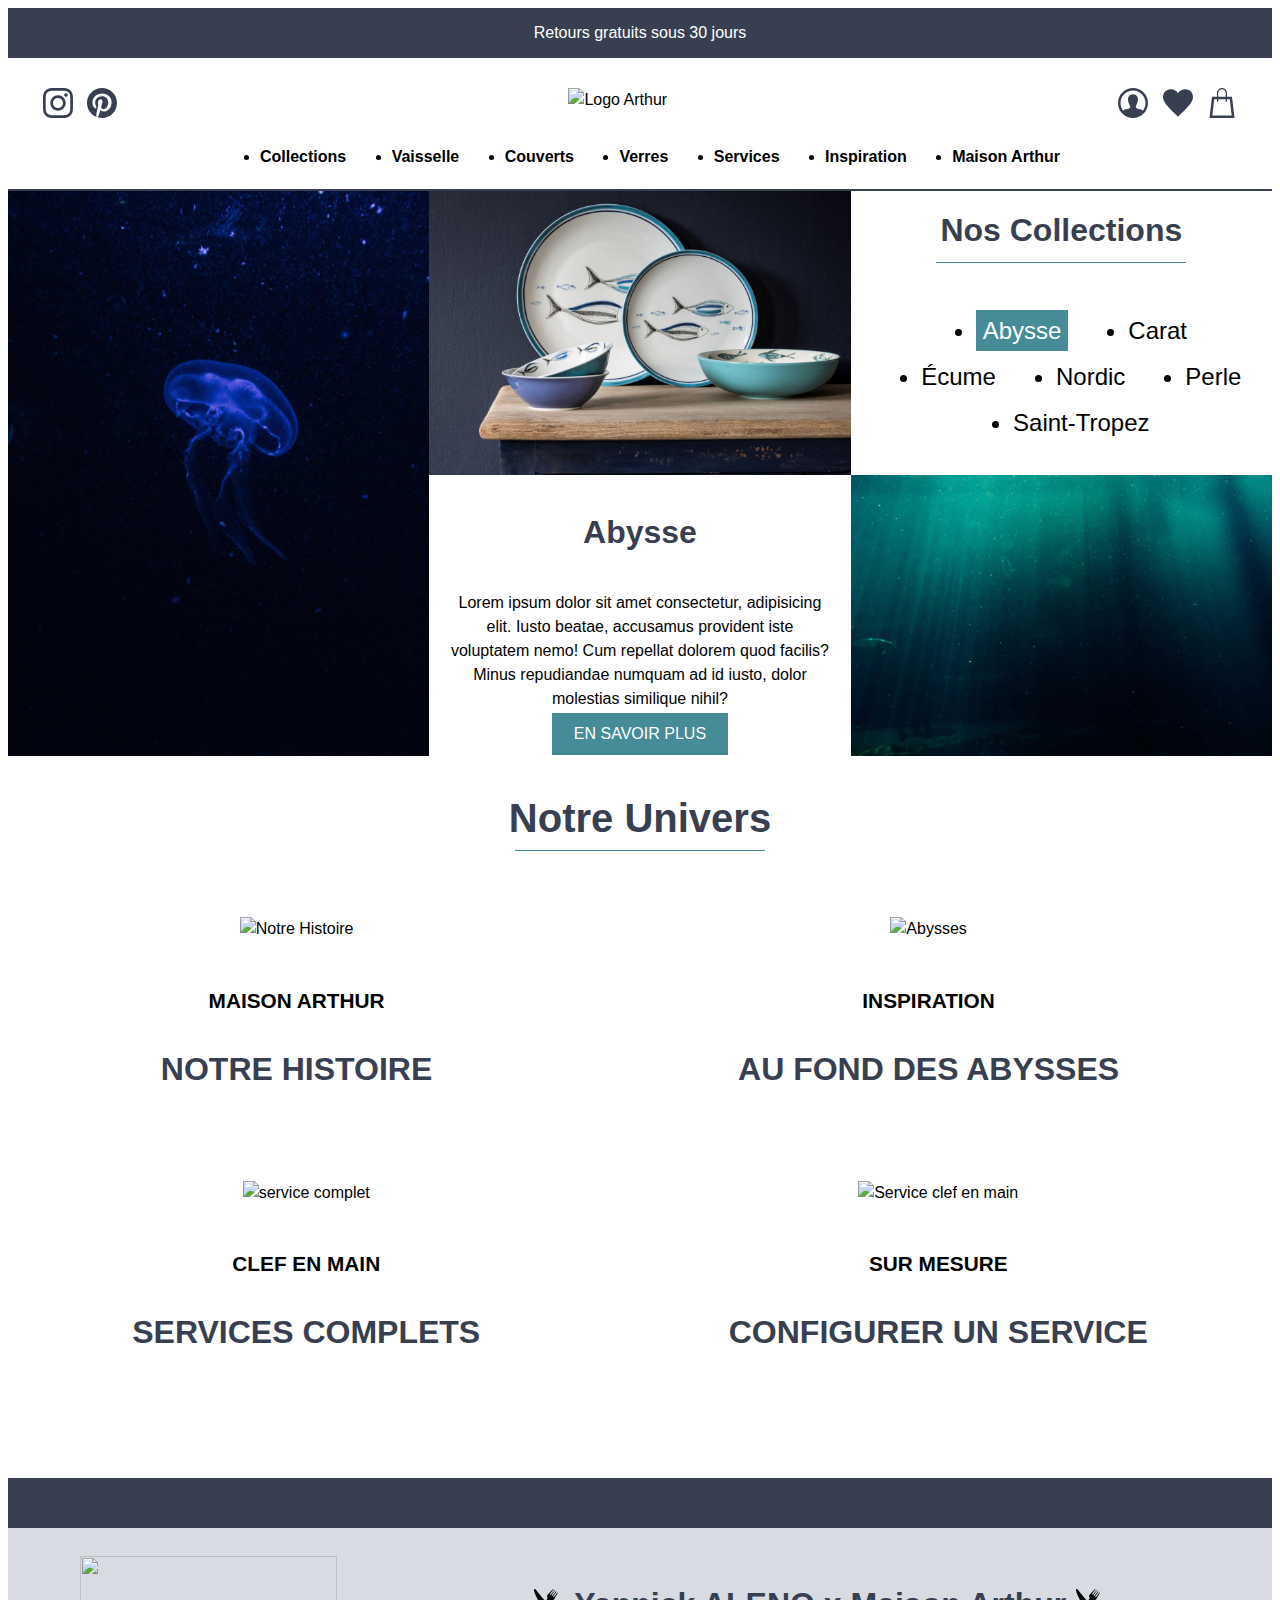
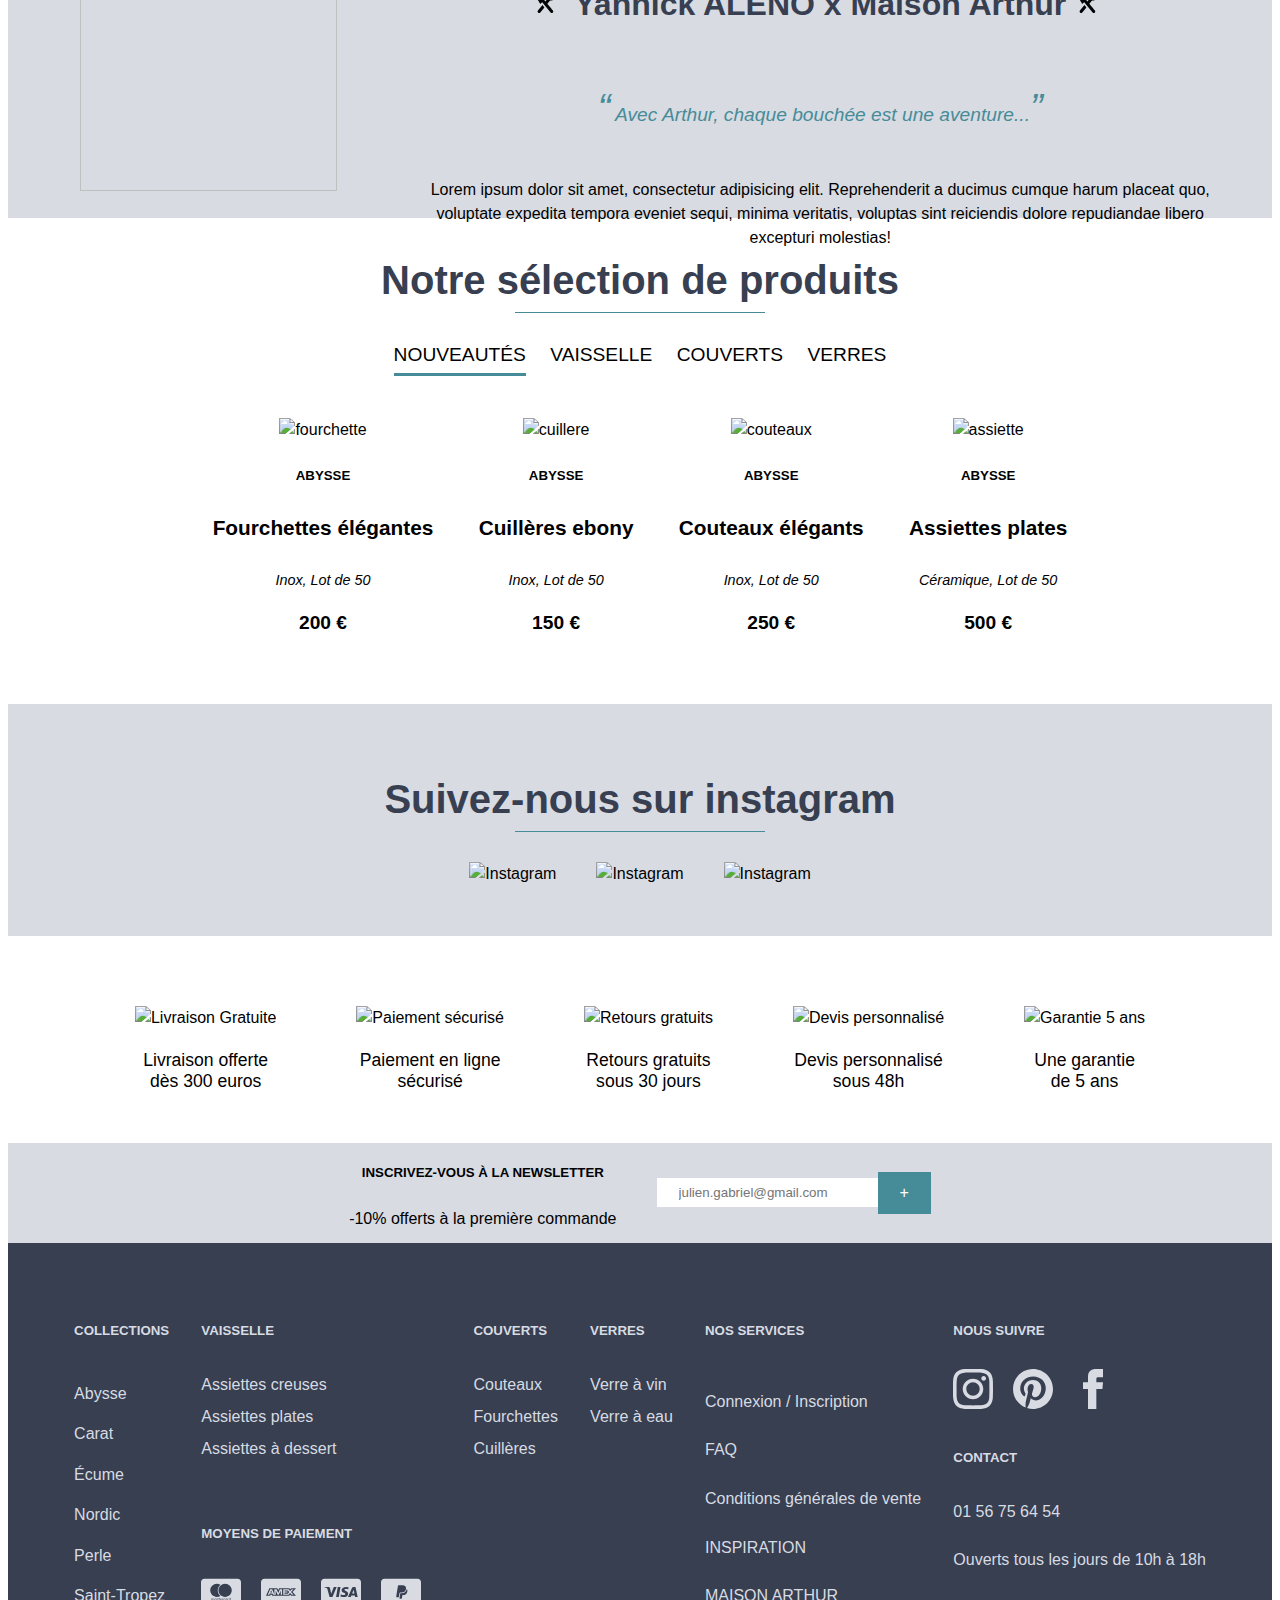
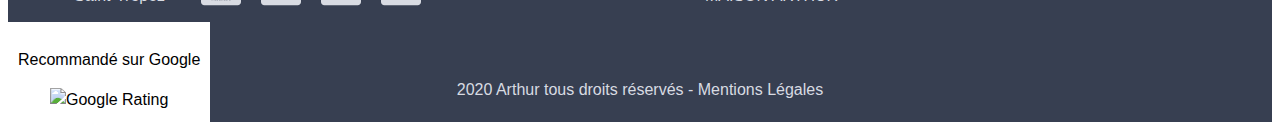
==== commit f211cacd: "update collections" ====
--- a/index.html
+++ b/index.html
@@ -281,7 +281,13 @@
         </figure>
         <figure>
           <a href="listing.html">
-            <img src="https://fakeimg.pl/200x150/" alt="" />
+            <img
+              src="images/ecume3.jpg"
+              width="200"
+              height="150"
+              alt="Ecume"
+              title="Ecume"
+            />
             <p>Écume</p>
           </a>
         </figure>
@@ -295,6 +301,12 @@
           <a href="listing.html">
             <img src="https://fakeimg.pl/200x150/" alt="" />
             <p>Perle</p>
+          </a>
+        </figure>
+        <figure>
+          <a href="listing.html">
+            <img src="https://fakeimg.pl/200x150/" alt="" />
+            <p>Saint-Tropez</p>
           </a>
         </figure>
       </nav>
@@ -305,10 +317,24 @@
       <!--                             Nos collections                             -->
       <!-- ----------------------------------------------------------------------- -->
       <section id="nosCollections">
-        <img id="imgCollectionPortait" src="images/abysse2.jpg" alt="" />
+        <img
+          width="1920"
+          height="2560"
+          id="imgCollectionPortait"
+          src="images/abysse2.jpg"
+          alt="Abysse"
+          title="Abysse"
+        />
         <div>
           <div>
-            <img id="imgCollectionPaysage1" src="images/abysse3.jpg" alt="" />
+            <img
+              width="1920"
+              height="1280"
+              id="imgCollectionPaysage1"
+              src="images/abysse3.jpg"
+              alt="Abysse"
+              title="Abysse"
+            />
             <div id="liensCollections">
               <h2>Nos Collections</h2>
               <ul>
@@ -336,7 +362,14 @@
                 <button formaction="inspiration.html">En savoir plus</button>
               </form>
             </div>
-            <img id="imgCollectionPaysage2" src="images/abysse1.jpg" alt="" />
+            <img
+              width="1920"
+              height="1280"
+              id="imgCollectionPaysage2"
+              src="images/abysse1.jpg"
+              alt="Abysse"
+              title="Abysse"
+            />
           </div>
         </div>
       </section>
--- a/style.css
+++ b/style.css
@@ -38,6 +38,7 @@
   font-family: "cinzelregular", Arial, Helvetica, sans-serif;
   line-height: 1.5em;
   font-weight: bold;
+  color: var(--darkGrey);
 }
 
 h4 {
@@ -75,7 +76,7 @@
 }
 
 button {
-  background-color: var(--darkGrey);
+  background-color: var(--teal);
   border-color: transparent;
   color: white;
   font-size: 1em;
@@ -84,7 +85,7 @@
 }
 
 button:hover {
-  background-color: var(--teal);
+  background-color: var(--darkGrey);
   cursor: pointer;
 }
 
@@ -323,7 +324,8 @@
 
 #nosCollections img {
   flex-grow: 1;
-  min-width: 33.333%;
+  height: auto;
+  min-width: 33.33%;
 }
 
 #nosCollections > div {
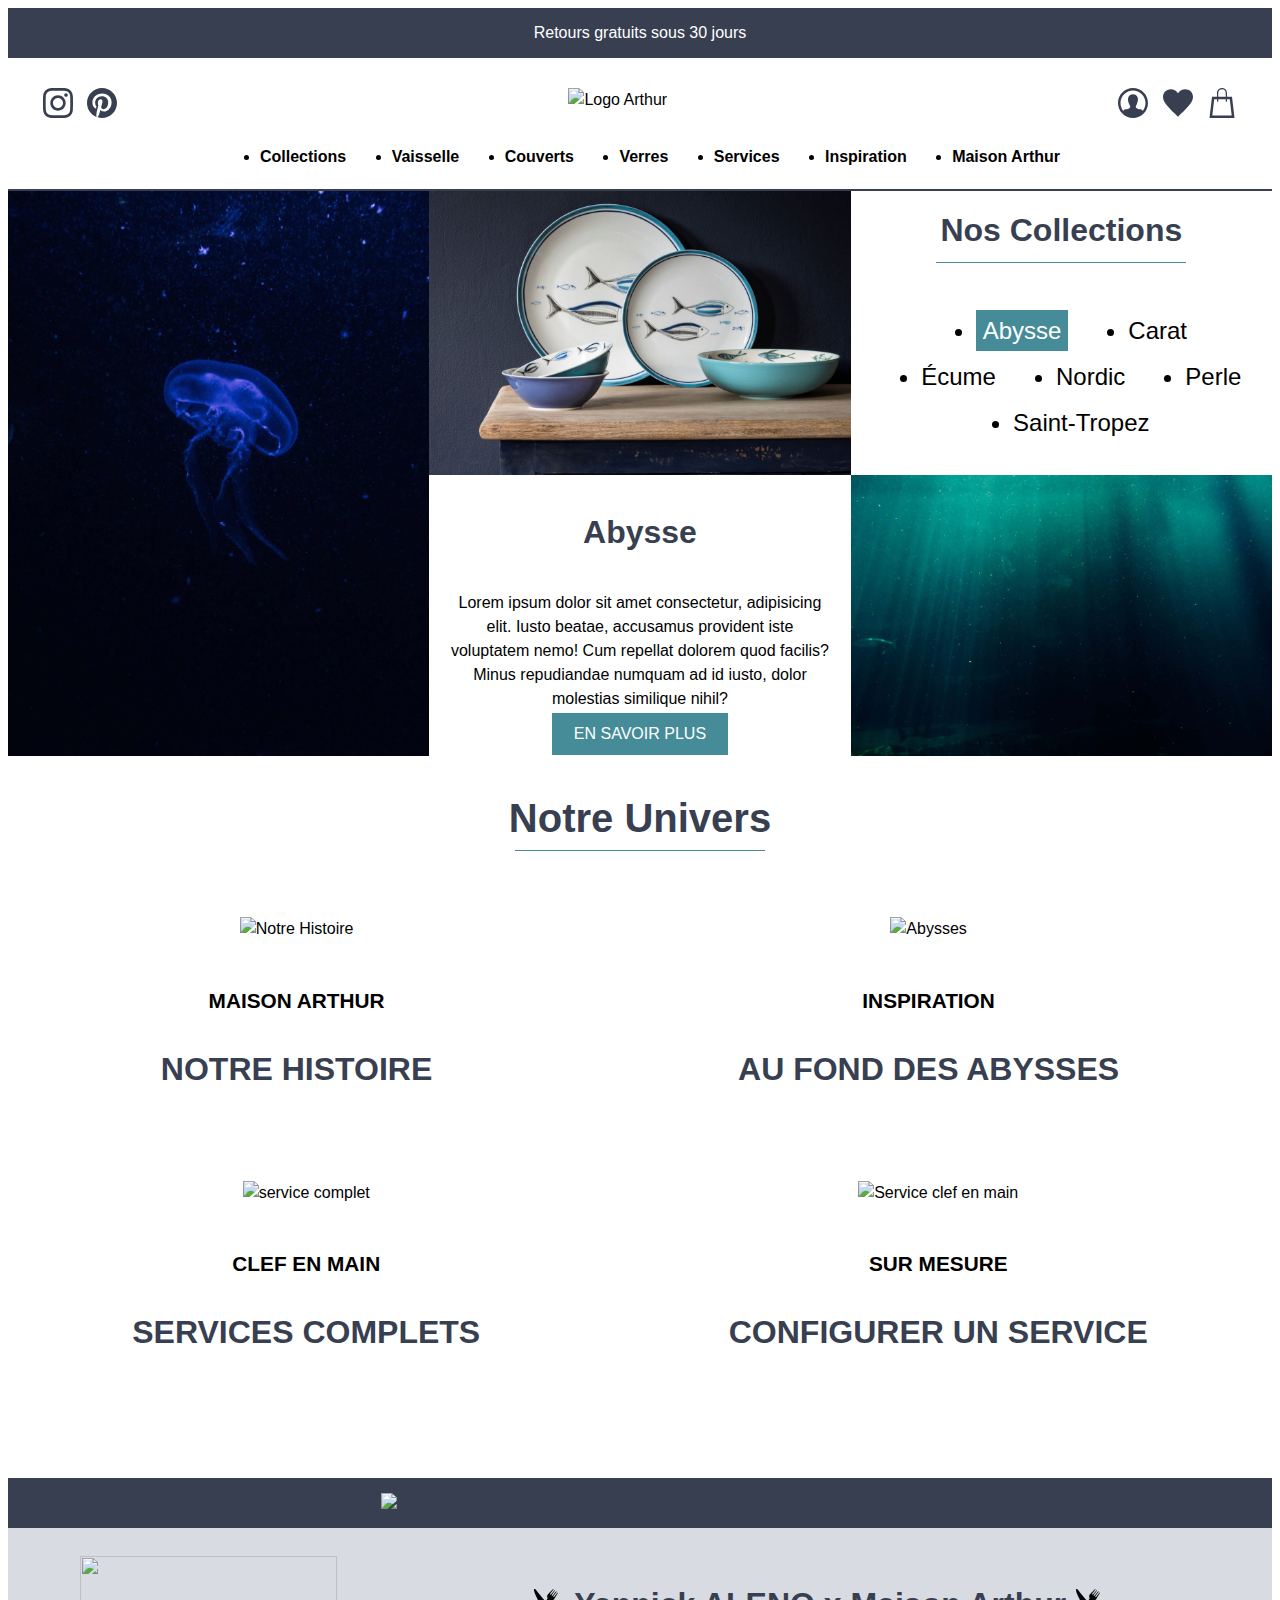
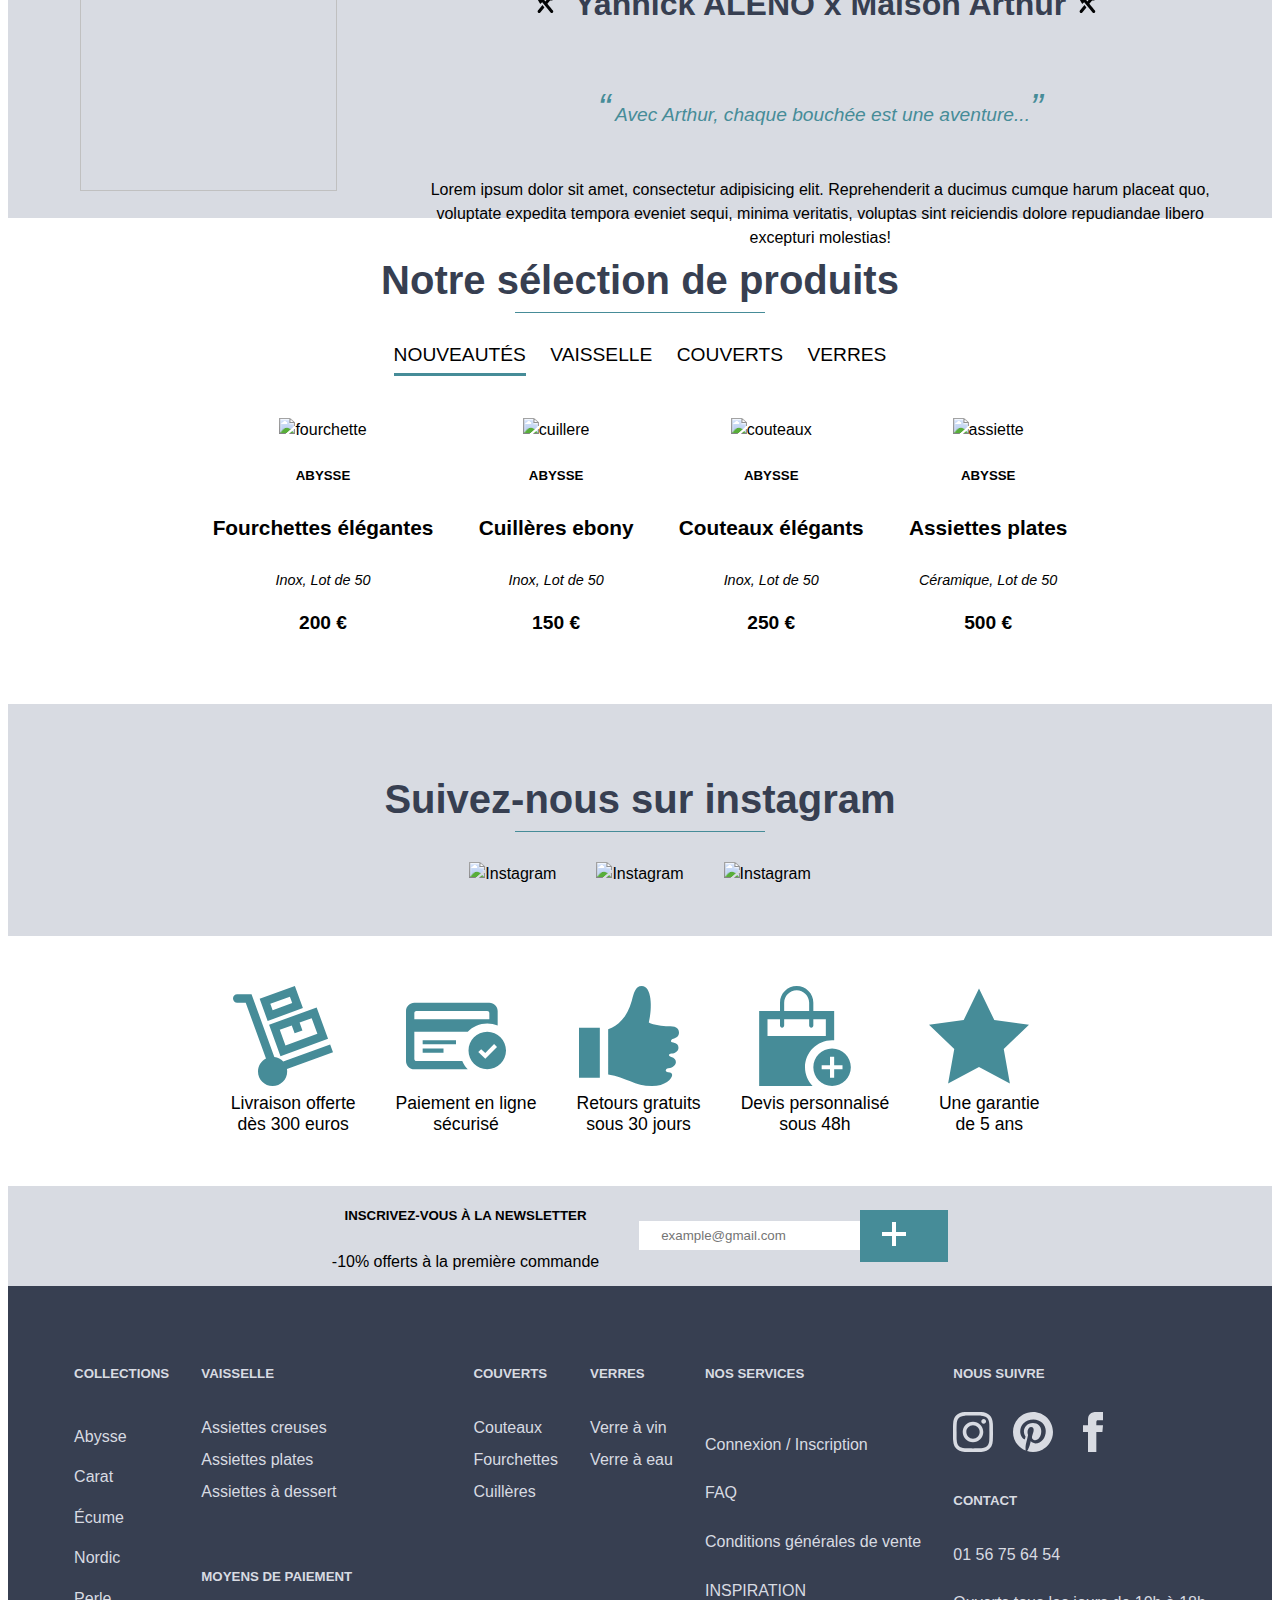
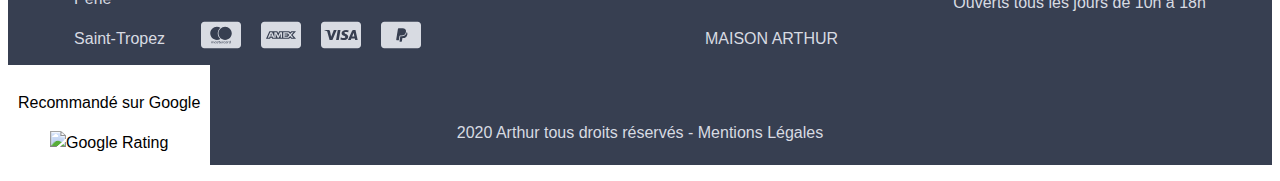
==== commit 60fb146b: "preload" ====
--- a/index.html
+++ b/index.html
@@ -122,8 +122,10 @@
           <li><a id="couvertsHover">Couverts</a></li>
           <li><a id="verresHover">Verres</a></li>
           <li><a id="servicesHover">Services</a></li>
-          <li><a href="">Inspiration</a></li>
-          <li><a href="">Maison Arthur</a></li>
+          <li>
+            <a id="inspirationHover" href="inspiration.html">Inspiration</a>
+          </li>
+          <li><a id="arthurHover" href="inspiration.html">Maison Arthur</a></li>
         </ul>
       </nav>
 
@@ -132,32 +134,62 @@
       <!-- ------------------------- sous menu vaisselle ------------------------- -->
       <nav id="vaisselleNav" class="subNav">
         <figure>
-          <a href="http://">
-            <img src="https://fakeimg.pl/200x150/" alt="" />
+          <a href="listing.html">
+            <img
+              src="images/assiette.jpg"
+              width="200"
+              height="150"
+              alt="Assiette"
+              title="Assiette"
+            />
             <p>Toutes nos assiettes</p>
           </a>
         </figure>
         <figure>
-          <a href="http://">
-            <img src="https://fakeimg.pl/200x150/" alt="" />
+          <a href="listing.html">
+            <img
+              src="images/assiette2.jpg"
+              width="200"
+              height="150"
+              alt="Assiette"
+              title="Assiette"
+            />
             <p>Assiettes Plates</p>
           </a>
         </figure>
         <figure>
-          <a href="http://">
-            <img src="https://fakeimg.pl/200x150/" alt="" />
+          <a href="listing.html">
+            <img
+              src="images/assiette3.jpg"
+              width="200"
+              height="150"
+              alt="Assiette"
+              title="Assiette"
+            />
             <p>Assiettes Creuses</p>
           </a>
         </figure>
         <figure>
-          <a href="http://">
-            <img src="https://fakeimg.pl/200x150/" alt="" />
+          <a href="listing.html">
+            <img
+              src="images/assiette4.jpg"
+              width="200"
+              height="150"
+              alt="Assiette"
+              title="Assiette"
+            />
             <p>Assiettes à dessert</p>
           </a>
         </figure>
         <figure>
-          <a href="http://">
-            <img src="https://fakeimg.pl/200x150/" alt="" />
+          <a href="listing.html">
+            <img
+              src="images/abysse3.jpg"
+              width="200"
+              height="150"
+              alt="Assiette"
+              title="Assiette"
+            />
             <p>Nouveautés</p>
           </a>
         </figure>
@@ -167,31 +199,61 @@
       <nav id="couvertsNav" class="subNav">
         <figure>
           <a href="listing.html">
-            <img src="https://fakeimg.pl/200x150/" alt="" />
+            <img
+              src="images/couteaux2.jpg"
+              width="200"
+              height="150"
+              alt="Couverts"
+              title="Couverts"
+            />
             <p>Tous nos couverts</p>
           </a>
         </figure>
         <figure>
           <a href="listing.html">
-            <img src="https://fakeimg.pl/200x150/" alt="" />
+            <img
+              src="images/couteaux.jpg"
+              width="200"
+              height="150"
+              alt="Couteaux"
+              title="Couteaux"
+            />
             <p>Couteaux</p>
           </a>
         </figure>
         <figure>
           <a href="listing.html">
-            <img src="https://fakeimg.pl/200x150/" alt="" />
+            <img
+              src="images/fourchette.jpg"
+              width="200"
+              height="150"
+              alt="Fourchettes"
+              title="Fourchettes"
+            />
             <p>Fourchettes</p>
           </a>
         </figure>
         <figure>
           <a href="listing.html">
-            <img src="https://fakeimg.pl/200x150/" alt="" />
+            <img
+              src="images/cuillere.jpg"
+              width="200"
+              height="150"
+              alt="Cuillères"
+              title="Cuillères"
+            />
             <p>Cuillères</p>
           </a>
         </figure>
         <figure>
           <a href="listing.html">
-            <img src="https://fakeimg.pl/200x150/" alt="" />
+            <img
+              src="images/instagram3.jpg"
+              width="200"
+              height="150"
+              alt="Nouveautés couverts"
+              title="Nouveautés couverts"
+            />
             <p>Nouveautés</p>
           </a>
         </figure>
@@ -201,25 +263,49 @@
       <nav id="verresNav" class="subNav">
         <figure>
           <a href="listing.html">
-            <img src="https://fakeimg.pl/200x150/" alt="" />
+            <img
+              src="images/nordic3.jpg"
+              width="200"
+              height="150"
+              alt="Verres"
+              title="Verres"
+            />
             <p>Tous nos verres</p>
           </a>
         </figure>
         <figure>
           <a href="listing.html">
-            <img src="https://fakeimg.pl/200x150/" alt="" />
+            <img
+              src="images/verre1.jpg"
+              width="200"
+              height="150"
+              alt="Verres"
+              title="Verres"
+            />
             <p>Verres à vin</p>
           </a>
         </figure>
         <figure>
           <a href="listing.html">
-            <img src="https://fakeimg.pl/200x150/" alt="" />
+            <img
+              src="images/verre2.jpg"
+              width="200"
+              height="150"
+              alt="Verres"
+              title="Verres"
+            />
             <p>Verres à eau</p>
           </a>
         </figure>
         <figure>
           <a href="listing.html">
-            <img src="https://fakeimg.pl/200x150/" alt="" />
+            <img
+              src="images/verre3.jpg"
+              width="200"
+              height="150"
+              alt="Verres"
+              title="Verres"
+            />
             <p>Nouveautés</p>
           </a>
         </figure>
@@ -229,25 +315,49 @@
       <nav id="servicesNav" class="subNav">
         <figure>
           <a href="listing.html">
-            <img src="https://fakeimg.pl/200x150/" alt="" />
+            <img
+              src="images/services1.jpg"
+              width="200"
+              height="150"
+              alt="Services"
+              title="Services"
+            />
             <p>Tous nos services</p>
           </a>
         </figure>
         <figure>
           <a href="listing.html">
-            <img src="https://fakeimg.pl/200x150/" alt="" />
+            <img
+              src="images/service2.jpg"
+              width="200"
+              height="150"
+              alt="Services"
+              title="Services"
+            />
             <p>Services clef en main</p>
           </a>
         </figure>
         <figure>
           <a href="listing.html">
-            <img src="https://fakeimg.pl/200x150/" alt="" />
+            <img
+              src="images/instagram1.jpg"
+              width="200"
+              height="150"
+              alt="Services"
+              title="Services"
+            />
             <p>Services sur mesure</p>
           </a>
         </figure>
         <figure>
           <a href="listing.html">
-            <img src="https://fakeimg.pl/200x150/" alt="" />
+            <img
+              src="images/instagram2.jpg"
+              width="200"
+              height="150"
+              alt="Services"
+              title="Services"
+            />
             <p>Nouveautés</p>
           </a>
         </figure>
@@ -293,19 +403,37 @@
         </figure>
         <figure>
           <a href="listing.html">
-            <img src="https://fakeimg.pl/200x150/" alt="" />
+            <img
+              src="images/nordic3.jpg"
+              width="200"
+              height="150"
+              alt="Nordic"
+              title="Nordic"
+            />
             <p>Nordic</p>
           </a>
         </figure>
         <figure>
           <a href="listing.html">
-            <img src="https://fakeimg.pl/200x150/" alt="" />
+            <img
+              src="images/pearl3.jpg"
+              width="200"
+              height="150"
+              alt="Perle"
+              title="Perle"
+            />
             <p>Perle</p>
           </a>
         </figure>
         <figure>
           <a href="listing.html">
-            <img src="https://fakeimg.pl/200x150/" alt="" />
+            <img
+              src="images/saint-tropez3.jpg"
+              width="200"
+              height="150"
+              alt="Saint-Tropez"
+              title="Saint-Tropez"
+            />
             <p>Saint-Tropez</p>
           </a>
         </figure>
@@ -447,8 +575,14 @@
       <!-- ----------------------------------------------------------------------- -->
       <section id="partenariat">
         <div>
-          <img src="https://fakeimg.pl/30x30/" alt="" />
-          <h3>MADE IN FRANCE DEPUIS 1932</h3>
+          <img
+            src="images/french-flag.jpg"
+            width="32"
+            height="21"
+            alt="Made in France"
+            title="Made in France"
+          />
+          <h3 class="whiteTitle">MADE IN FRANCE DEPUIS 1932</h3>
         </div>
         <div>
           <div>
@@ -778,65 +912,85 @@
     <footer>
       <section class="pictoServices">
         <figure>
-          <img
-            src="images/delivery.svg"
-            alt="Livraison Gratuite"
-            title="Livraison Gratuite"
+          <svg
+            class="tealIcon"
             width="100"
             height="100"
-          />
+            viewBox="0 0 24 24"
+            xmlns="http://www.w3.org/2000/svg"
+          >
+            <path
+              d="M7.919 17.377l-4.869-13.377h-2.05c-.266 0-.52-.105-.707-.293-.188-.187-.293-.442-.293-.707 0-.552.447-1 1-1h3.45l5.469 15.025c.841.101 1.59.5 2.139 1.088l11.258-4.097.684 1.879-11.049 4.021c.032.19.049.385.049.584 0 1.932-1.569 3.5-3.5 3.5-1.932 0-3.5-1.568-3.5-3.5 0-1.363.781-2.545 1.919-3.123zm1.581 1.811c.724 0 1.312.588 1.312 1.312 0 .724-.588 1.313-1.312 1.313-.725 0-1.313-.589-1.313-1.313s.588-1.312 1.313-1.312zm13.314-6.512l-11.418 4.156-2.736-7.518 11.418-4.156 2.736 7.518zm-8.71-3.215l-2.88 1.048 1.368 3.759 7.659-2.787-1.368-3.759-2.9 1.055.684 1.879-1.879.685-.684-1.88zm2.672-4.165l-8.458 3.078-1.927-5.296 8.457-3.078 1.928 5.296zm-3.123-2.733l-4.699 1.711.56 1.537 4.698-1.71-.559-1.538z"
+            />
+          </svg>
           <figcaption>
             Livraison offerte <br />
             dès 300 euros
           </figcaption>
         </figure>
         <figure>
-          <img
-            src="images/credit-card.svg"
-            alt="Paiement sécurisé"
-            title="Paiement sécurisé"
+          <svg
+            class="tealIcon"
+            xmlns="http://www.w3.org/2000/svg"
             width="100"
             height="100"
-          />
+            viewBox="0 0 24 24"
+          >
+            <path
+              d="M19.5 11c-2.485 0-4.5 2.015-4.5 4.5s2.015 4.5 4.5 4.5 4.5-2.015 4.5-4.5-2.015-4.5-4.5-4.5zm-.469 6.484l-1.688-1.637.696-.697.991.94 2.116-2.169.696.696-2.811 2.867zm-15.031-2.484h5v1h-5v-1zm8-1h-8v-1h8v1zm1.502 4h-11.002c-.276 0-.5-.224-.5-.5v-6.5h12.82c1.184-1.23 2.842-2 4.68-2 .886 0 1.729.179 2.5.501v-3.501c0-1.104-.896-2-2-2h-18c-1.104 0-2 .896-2 2v12c0 1.104.896 2 2 2h12.82c-.553-.576-1.006-1.251-1.318-2zm-11.502-11.5c0-.276.224-.5.5-.5h17c.276 0 .5.224.5.5v1.5h-18v-1.5z"
+            />
+          </svg>
           <figcaption>
             Paiement en ligne <br />
             sécurisé
           </figcaption>
         </figure>
         <figure>
-          <img
-            src="images/thumb.svg"
-            alt="Retours gratuits"
-            title="Retours gratuits"
+          <svg
+            class="tealIcon"
+            xmlns="http://www.w3.org/2000/svg"
             width="100"
             height="100"
-          />
+            viewBox="0 0 24 24"
+          >
+            <path
+              d="M5 22h-5v-12h5v12zm17.615-8.412c-.857-.115-.578-.734.031-.922.521-.16 1.354-.5 1.354-1.51 0-.672-.5-1.562-2.271-1.49-1.228.05-3.666-.198-4.979-.885.906-3.656.688-8.781-1.688-8.781-1.594 0-1.896 1.807-2.375 3.469-1.221 4.242-3.312 6.017-5.687 6.885v10.878c4.382.701 6.345 2.768 10.505 2.768 3.198 0 4.852-1.735 4.852-2.666 0-.335-.272-.573-.96-.626-.811-.062-.734-.812.031-.953 1.268-.234 1.826-.914 1.826-1.543 0-.529-.396-1.022-1.098-1.181-.837-.189-.664-.757.031-.812 1.133-.09 1.688-.764 1.688-1.41 0-.565-.424-1.109-1.26-1.221z"
+            />
+          </svg>
           <figcaption>
             Retours gratuits <br />
             sous 30 jours
           </figcaption>
         </figure>
         <figure>
-          <img
-            src="images/shopping-bag.svg"
-            alt="Devis personnalisé"
-            title="Devis personnalisé"
+          <svg
+            class="tealIcon"
+            xmlns="http://www.w3.org/2000/svg"
             width="100"
             height="100"
-          />
+            viewBox="0 0 24 24"
+          >
+            <path
+              d="M12 19.5c0-3.59 2.91-6.5 6.5-6.5l.5.025v-7.025h-5v-2c0-2.209-1.791-4-4-4s-4 1.791-4 4v2h-5v18h12.816c-1.123-1.168-1.816-2.752-1.816-4.5zm-5-15.5c0-1.654 1.346-3 3-3s3 1.346 3 3v2h-6v-2zm-4 4h3v1.5c0 .276.224.5.5.5s.5-.224.5-.5v-1.5h6v1.5c0 .276.224.5.5.5s.5-.224.5-.5v-1.5h3v4h-14v-4zm15.5 7c-2.484 0-4.5 2.015-4.5 4.5s2.016 4.5 4.5 4.5c2.482 0 4.5-2.015 4.5-4.5s-2.018-4.5-4.5-4.5zm2.5 5h-2v2h-1v-2h-2v-1h2v-2h1v2h2v1z"
+            />
+          </svg>
           <figcaption>
             Devis personnalisé <br />
             sous 48h
           </figcaption>
         </figure>
         <figure>
-          <img
-            src="images/star.svg"
-            alt="Garantie 5 ans"
-            title="Garantie 5 ans"
+          <svg
+            class="tealIcon"
+            xmlns="http://www.w3.org/2000/svg"
             width="100"
             height="100"
-          />
+            viewBox="0 0 24 24"
+          >
+            <path
+              d="M12 .587l3.668 7.568 8.332 1.151-6.064 5.828 1.48 8.279-7.416-3.967-7.417 3.967 1.481-8.279-6.064-5.828 8.332-1.151z"
+            />
+          </svg>
           <figcaption>
             Une garantie <br />
             de 5 ans
@@ -851,12 +1005,22 @@
         </div>
         <div class="formNewsletter">
           <input
-            placeholder="julien.gabriel@gmail.com"
+            placeholder="example@gmail.com"
             type="email"
             name="emailinput"
             id="emailinput"
           />
-          <button class="submitButton" type="submit">+</button>
+          <button class="submitButton" type="submit">
+            <svg
+              fill="white"
+              xmlns="http://www.w3.org/2000/svg"
+              width="24"
+              height="24"
+              viewBox="0 0 24 24"
+            >
+              <path d="M24 10h-10v-10h-4v10h-10v4h10v10h4v-10h10z" />
+            </svg>
+          </button>
         </div>
       </section>
 
@@ -1031,6 +1195,27 @@
   </body>
   <script>
     //Faire apapraître les sous-menu
+    var images = new Array();
+    preload(
+      "images/abysse2.jpg",
+      "images/abysse3.jpg",
+      "images/abysse1.jpg",
+      "images/carat1.jpg",
+      "images/carat3.jpg",
+      "images/carat2.jpg",
+      "images/ecume1.jpg",
+      "images/ecume2.jpg",
+      "images/ecume3.jpg",
+      "images/nordic1.jpg",
+      "images/nordic2.jpg",
+      "images/nordic3.jpg",
+      "images/pearl1.jpg",
+      "images/pearl2.jpg",
+      "images/pearl3.jpg",
+      "images/saint-tropez1.jpg",
+      "images/saint-tropez2.jpg",
+      "images/saint-tropez3.jpg"
+    );
     subNav();
     listingProduits();
     choixCollection();
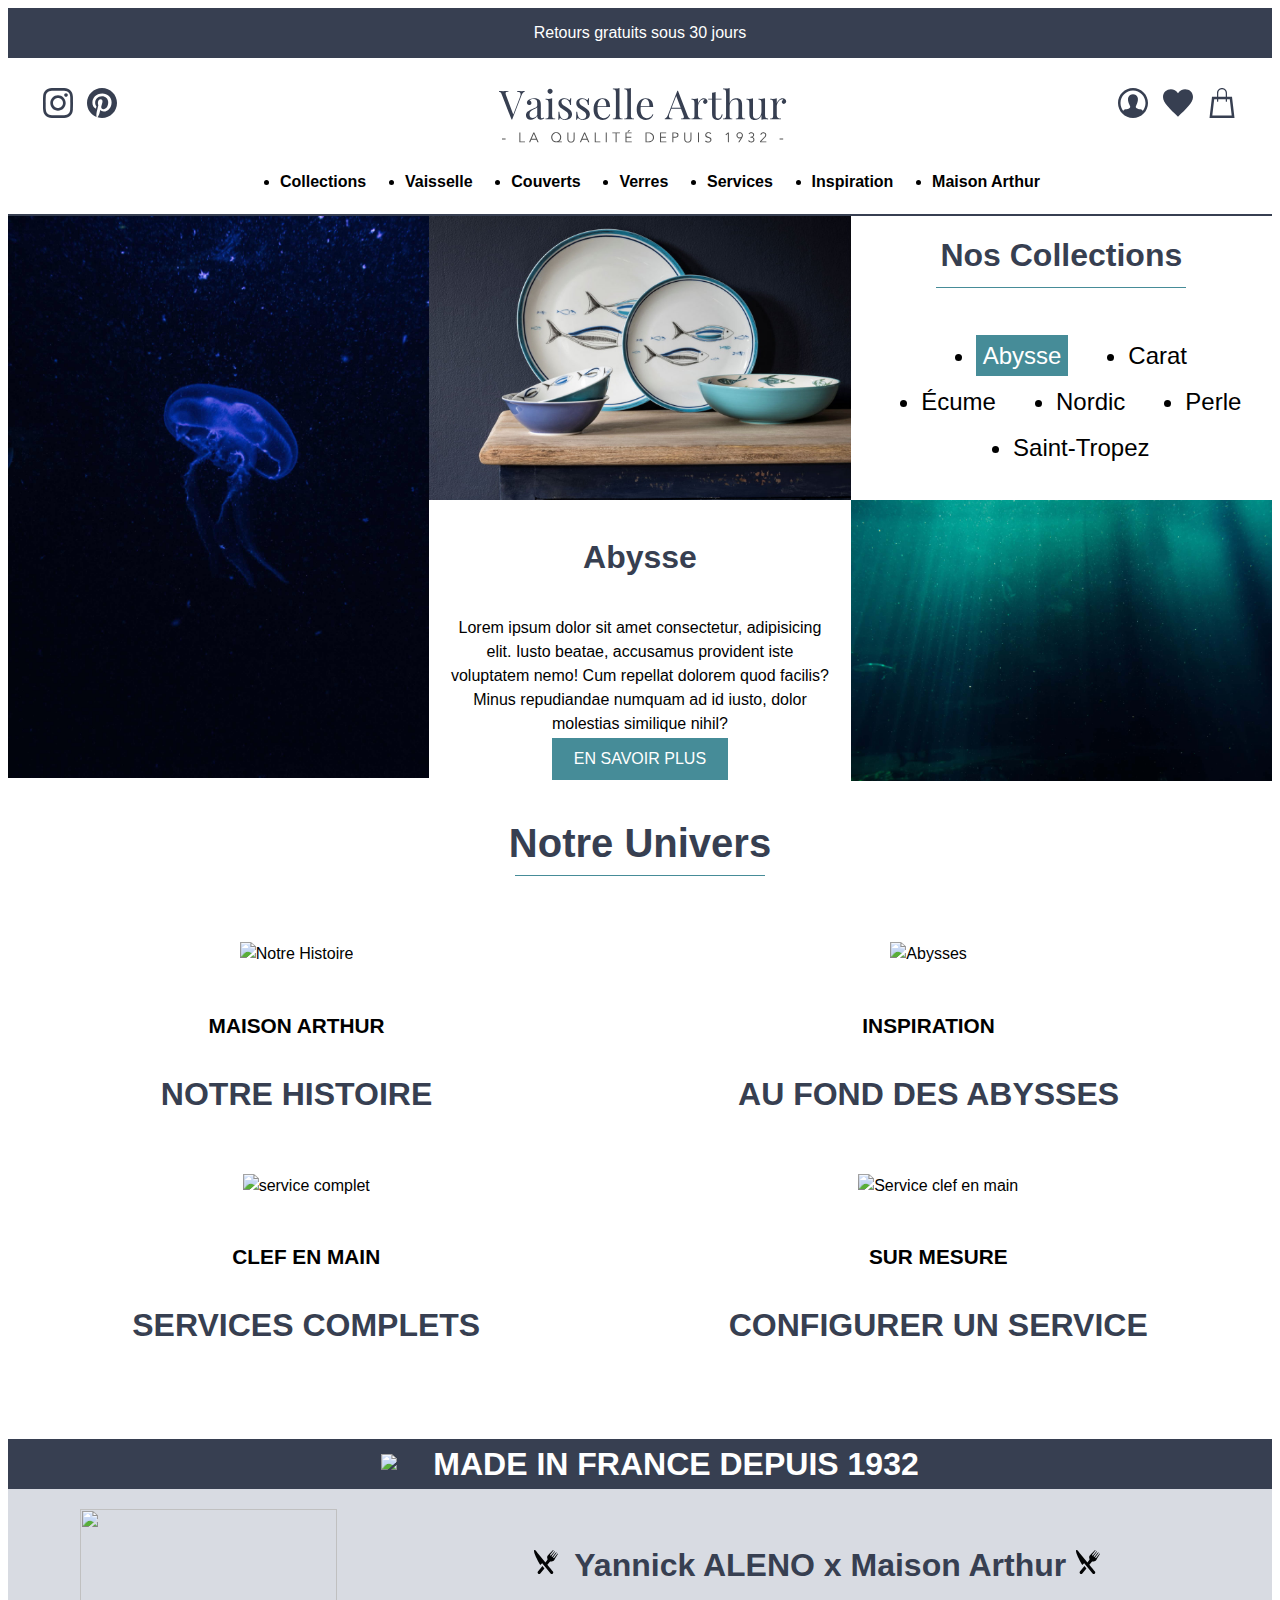
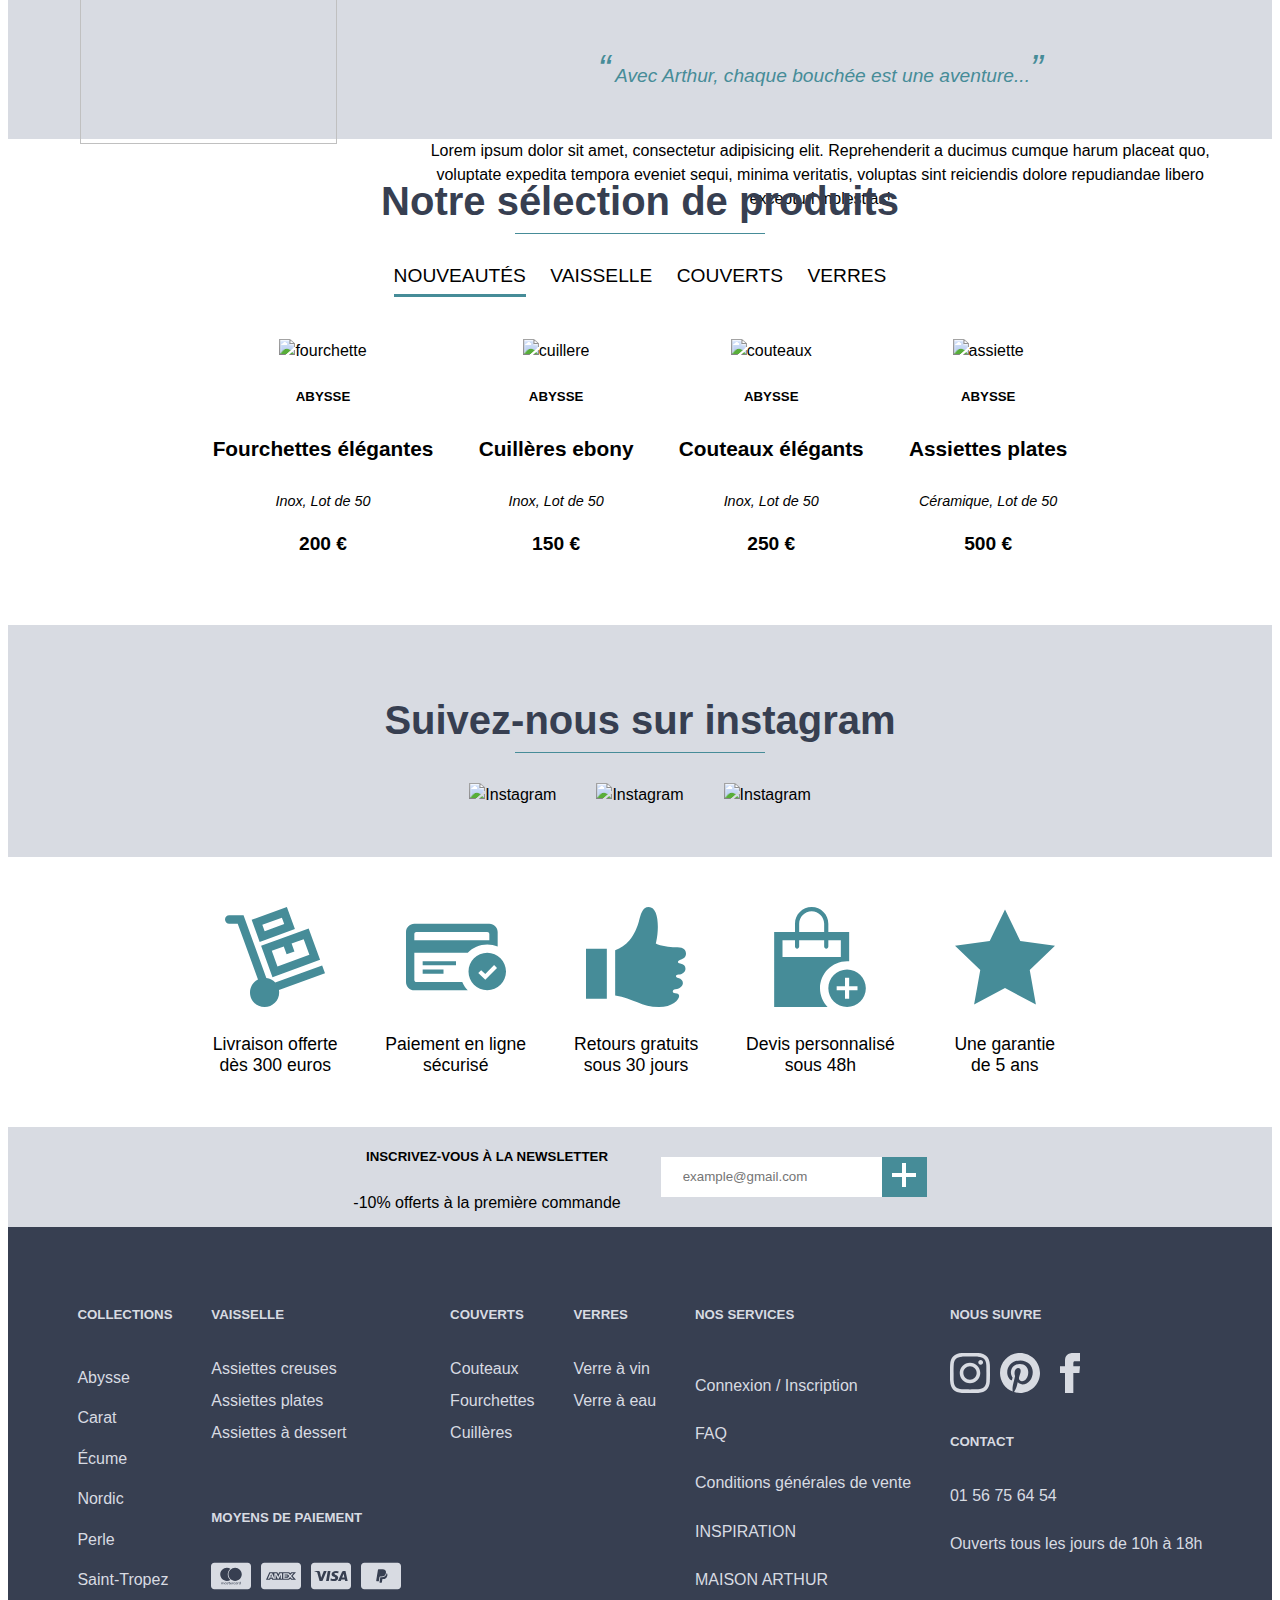
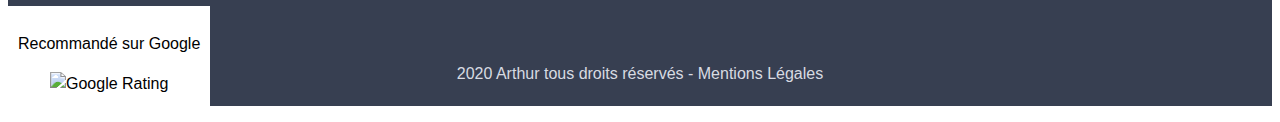
==== commit b1a4047a: "Listing" ====
--- a/index.html
+++ b/index.html
@@ -59,13 +59,37 @@
 
         <div>
           <a class="imgLink" href="/">
-            <img
-              src="images/logo-arthur.png"
-              width="375"
-              height="70"
-              alt="Logo Arthur"
-              title="Logo Arthur"
-            />
+            <?xml version="1.0" encoding="UTF-8"?>
+            <svg
+              width="288px"
+              height="55px"
+              viewBox="0 0 288 55"
+              version="1.1"
+              xmlns="http://www.w3.org/2000/svg"
+              xmlns:xlink="http://www.w3.org/1999/xlink"
+              class="darkGreyIcon logoArthur"
+            >
+              <title>logo vaisselle arthur@1x</title>
+              <g id="Page-1" stroke="none" stroke-width="1" fill-rule="evenodd">
+                <g id="Tous" transform="translate(-240.000000, -581.000000)">
+                  <g
+                    id="logo-vaisselle-arthur"
+                    transform="translate(240.000000, 581.000000)"
+                  >
+                    <path
+                      d="M6.598,51.464 L6.598,50.54 L3,50.54 L3,51.464 L6.598,51.464 Z M25.994,54.362 L25.994,53.438 L21.374,53.438 L21.374,44.45 L20.366,44.45 L20.366,54.362 L25.994,54.362 Z M31.198,54.362 L32.29,51.758 L37.358,51.758 L38.45,54.362 L39.626,54.362 L35.314,44.45 L34.334,44.45 L30.022,54.362 L31.198,54.362 Z M36.966,50.834 L32.668,50.834 L34.824,45.626 L36.966,50.834 Z M62.872,54.362 L62.872,53.438 L59.876,53.438 L59.876,53.41 C60.688,52.9806667 61.2783333,52.409 61.647,51.695 C62.0156667,50.981 62.2,50.176 62.2,49.28 C62.2,48.5426667 62.074,47.8636667 61.822,47.243 C61.57,46.6223333 61.22,46.0856667 60.772,45.633 C60.324,45.1803333 59.7943333,44.828 59.183,44.576 C58.5716667,44.324 57.9113333,44.198 57.202,44.198 C56.4833333,44.198 55.8183333,44.324 55.207,44.576 C54.5956667,44.828 54.066,45.1803333 53.618,45.633 C53.17,46.0856667 52.82,46.6223333 52.568,47.243 C52.316,47.8636667 52.19,48.5426667 52.19,49.28 C52.19,50.0173333 52.316,50.6963333 52.568,51.317 C52.82,51.9376667 53.17,52.4743333 53.618,52.927 C54.066,53.3796667 54.5956667,53.732 55.207,53.984 C55.8183333,54.236 56.4833333,54.362 57.202,54.362 L57.202,54.362 L62.872,54.362 Z M57.202,53.438 C56.586,53.438 56.0353333,53.3236667 55.55,53.095 C55.0646667,52.8663333 54.654,52.5606667 54.318,52.178 C53.982,51.7953333 53.7253333,51.3543333 53.548,50.855 C53.3706667,50.3556667 53.282,49.8306667 53.282,49.28 C53.282,48.7293333 53.3706667,48.2043333 53.548,47.705 C53.7253333,47.2056667 53.982,46.7646667 54.318,46.382 C54.654,45.9993333 55.0646667,45.6936667 55.55,45.465 C56.0353333,45.2363333 56.586,45.122 57.202,45.122 C57.8086667,45.122 58.3546667,45.2363333 58.84,45.465 C59.3253333,45.6936667 59.736,45.9993333 60.072,46.382 C60.408,46.7646667 60.6646667,47.2056667 60.842,47.705 C61.0193333,48.2043333 61.108,48.7293333 61.108,49.28 C61.108,49.8306667 61.0193333,50.3556667 60.842,50.855 C60.6646667,51.3543333 60.408,51.7953333 60.072,52.178 C59.736,52.5606667 59.3253333,52.8663333 58.84,53.095 C58.3546667,53.3236667 57.8086667,53.438 57.202,53.438 Z M71.996,54.614 C72.7333333,54.614 73.3376667,54.4856667 73.809,54.229 C74.2803333,53.9723333 74.6513333,53.648 74.922,53.256 C75.1926667,52.864 75.377,52.437 75.475,51.975 C75.573,51.513 75.622,51.0766667 75.622,50.666 L75.622,50.666 L75.622,44.45 L74.614,44.45 L74.614,50.554 C74.614,51.03 74.5673333,51.4383333 74.474,51.779 C74.3806667,52.1196667 74.257,52.4066667 74.103,52.64 C73.949,52.8733333 73.7763333,53.0576667 73.585,53.193 C73.3936667,53.3283333 73.2023333,53.4333333 73.011,53.508 C72.8196667,53.5826667 72.633,53.6316667 72.451,53.655 C72.269,53.6783333 72.1173333,53.69 71.996,53.69 C71.8653333,53.69 71.7113333,53.6783333 71.534,53.655 C71.3566667,53.6316667 71.1723333,53.5826667 70.981,53.508 C70.7896667,53.4333333 70.5983333,53.3283333 70.407,53.193 C70.2156667,53.0576667 70.043,52.8733333 69.889,52.64 C69.735,52.4066667 69.6113333,52.1196667 69.518,51.779 C69.4246667,51.4383333 69.378,51.03 69.378,50.554 L69.378,50.554 L69.378,44.45 L68.37,44.45 L68.37,50.666 C68.37,51.0766667 68.419,51.513 68.517,51.975 C68.615,52.437 68.7993333,52.864 69.07,53.256 C69.3406667,53.648 69.7093333,53.9723333 70.176,54.229 C70.6426667,54.4856667 71.2493333,54.614 71.996,54.614 Z M81.974,54.362 L83.066,51.758 L88.134,51.758 L89.226,54.362 L90.402,54.362 L86.09,44.45 L85.11,44.45 L80.798,54.362 L81.974,54.362 Z M87.742,50.834 L83.444,50.834 L85.6,45.626 L87.742,50.834 Z M101.374,54.362 L101.374,53.438 L96.754,53.438 L96.754,44.45 L95.746,44.45 L95.746,54.362 L101.374,54.362 Z M107.754,54.362 L107.754,44.45 L106.746,44.45 L106.746,54.362 L107.754,54.362 Z M117.62,54.362 L117.62,45.374 L120.938,45.374 L120.938,44.45 L113.294,44.45 L113.294,45.374 L116.612,45.374 L116.612,54.362 L117.62,54.362 Z M129.264,44.016 L131.112,42 L129.838,42 L128.438,44.016 L129.264,44.016 Z M132.792,54.362 L132.792,53.438 L127.486,53.438 L127.486,49.672 L132.288,49.672 L132.288,48.748 L127.486,48.748 L127.486,45.374 L132.624,45.374 L132.624,44.45 L126.478,44.45 L126.478,54.362 L132.792,54.362 Z M149.822,54.362 C150.438,54.362 151.056333,54.2593333 151.677,54.054 C152.297667,53.8486667 152.857667,53.5383333 153.357,53.123 C153.856333,52.7076667 154.26,52.192 154.568,51.576 C154.876,50.96 155.03,50.2366667 155.03,49.406 C155.03,48.5846667 154.876,47.8636667 154.568,47.243 C154.26,46.6223333 153.856333,46.1043333 153.357,45.689 C152.857667,45.2736667 152.297667,44.9633333 151.677,44.758 C151.056333,44.5526667 150.438,44.45 149.822,44.45 L149.822,44.45 L146.532,44.45 L146.532,54.362 L149.822,54.362 Z M149.5,53.438 L147.54,53.438 L147.54,45.374 L149.5,45.374 C150.256,45.374 150.911667,45.4883333 151.467,45.717 C152.022333,45.9456667 152.484333,46.249 152.853,46.627 C153.221667,47.005 153.494667,47.4343333 153.672,47.915 C153.849333,48.3956667 153.938,48.8926667 153.938,49.406 C153.938,49.9193333 153.849333,50.4163333 153.672,50.897 C153.494667,51.3776667 153.221667,51.807 152.853,52.185 C152.484333,52.563 152.022333,52.8663333 151.467,53.095 C150.911667,53.3236667 150.256,53.438 149.5,53.438 L149.5,53.438 Z M167.36,54.362 L167.36,53.438 L162.054,53.438 L162.054,49.672 L166.856,49.672 L166.856,48.748 L162.054,48.748 L162.054,45.374 L167.192,45.374 L167.192,44.45 L161.046,44.45 L161.046,54.362 L167.36,54.362 Z M174.356,54.362 L174.356,49.756 L176.232,49.756 C177.24,49.756 178.035667,49.5343333 178.619,49.091 C179.202333,48.6476667 179.494,47.9826667 179.494,47.096 C179.494,46.2093333 179.202333,45.5466667 178.619,45.108 C178.035667,44.6693333 177.24,44.45 176.232,44.45 L176.232,44.45 L173.348,44.45 L173.348,54.362 L174.356,54.362 Z M175.98,48.832 L174.356,48.832 L174.356,45.374 L175.98,45.374 C176.428,45.374 176.808333,45.4183333 177.121,45.507 C177.433667,45.5956667 177.683333,45.7193333 177.87,45.878 C178.056667,46.0366667 178.192,46.221 178.276,46.431 C178.36,46.641 178.402,46.8626667 178.402,47.096 C178.402,47.3386667 178.36,47.565 178.276,47.775 C178.192,47.985 178.056667,48.167 177.87,48.321 C177.683333,48.475 177.433667,48.5986667 177.121,48.692 C176.808333,48.7853333 176.428,48.832 175.98,48.832 L175.98,48.832 Z M188.842,54.614 C189.579333,54.614 190.183667,54.4856667 190.655,54.229 C191.126333,53.9723333 191.497333,53.648 191.768,53.256 C192.038667,52.864 192.223,52.437 192.321,51.975 C192.419,51.513 192.468,51.0766667 192.468,50.666 L192.468,50.666 L192.468,44.45 L191.46,44.45 L191.46,50.554 C191.46,51.03 191.413333,51.4383333 191.32,51.779 C191.226667,52.1196667 191.103,52.4066667 190.949,52.64 C190.795,52.8733333 190.622333,53.0576667 190.431,53.193 C190.239667,53.3283333 190.048333,53.4333333 189.857,53.508 C189.665667,53.5826667 189.479,53.6316667 189.297,53.655 C189.115,53.6783333 188.963333,53.69 188.842,53.69 C188.711333,53.69 188.557333,53.6783333 188.38,53.655 C188.202667,53.6316667 188.018333,53.5826667 187.827,53.508 C187.635667,53.4333333 187.444333,53.3283333 187.253,53.193 C187.061667,53.0576667 186.889,52.8733333 186.735,52.64 C186.581,52.4066667 186.457333,52.1196667 186.364,51.779 C186.270667,51.4383333 186.224,51.03 186.224,50.554 L186.224,50.554 L186.224,44.45 L185.216,44.45 L185.216,50.666 C185.216,51.0766667 185.265,51.513 185.363,51.975 C185.461,52.437 185.645333,52.864 185.916,53.256 C186.186667,53.648 186.555333,53.9723333 187.022,54.229 C187.488667,54.4856667 188.095333,54.614 188.842,54.614 Z M199.996,54.362 L199.996,44.45 L198.988,44.45 L198.988,54.362 L199.996,54.362 Z M209.162,54.614 C209.554,54.614 209.943667,54.5486667 210.331,54.418 C210.718333,54.2873333 211.068333,54.1006667 211.381,53.858 C211.693667,53.6153333 211.945667,53.3143333 212.137,52.955 C212.328333,52.5956667 212.424,52.192 212.424,51.744 C212.424,51.1466667 212.298,50.6753333 212.046,50.33 C211.794,49.9846667 211.481333,49.707 211.108,49.497 C210.734667,49.287 210.326333,49.119 209.883,48.993 C209.439667,48.867 209.031333,48.7246667 208.658,48.566 C208.284667,48.4073333 207.972,48.2043333 207.72,47.957 C207.468,47.7096667 207.342,47.362 207.342,46.914 C207.342,46.606 207.402667,46.3376667 207.524,46.109 C207.645333,45.8803333 207.806333,45.6936667 208.007,45.549 C208.207667,45.4043333 208.434,45.297 208.686,45.227 C208.938,45.157 209.194667,45.122 209.456,45.122 C210.296,45.122 210.935333,45.444 211.374,46.088 L211.374,46.088 L212.256,45.402 C211.864,44.954 211.439333,44.6413333 210.982,44.464 C210.524667,44.2866667 210.016,44.198 209.456,44.198 C209.054667,44.198 208.662667,44.254 208.28,44.366 C207.897333,44.478 207.554333,44.6506667 207.251,44.884 C206.947667,45.1173333 206.705,45.4113333 206.523,45.766 C206.341,46.1206667 206.25,46.536 206.25,47.012 C206.25,47.4693333 206.322333,47.8496667 206.467,48.153 C206.611667,48.4563333 206.803,48.7083333 207.041,48.909 C207.279,49.1096667 207.549667,49.2753333 207.853,49.406 C208.156333,49.5366667 208.469,49.6533333 208.791,49.756 C209.113,49.8586667 209.425667,49.9613333 209.729,50.064 C210.032333,50.1666667 210.303,50.295 210.541,50.449 C210.779,50.603 210.970333,50.7943333 211.115,51.023 C211.259667,51.2516667 211.332,51.5386667 211.332,51.884 C211.332,52.1733333 211.266667,52.43 211.136,52.654 C211.005333,52.878 210.839667,53.067 210.639,53.221 C210.438333,53.375 210.212,53.4916667 209.96,53.571 C209.708,53.6503333 209.456,53.69 209.204,53.69 C208.681333,53.69 208.228667,53.5803333 207.846,53.361 C207.463333,53.1416667 207.164667,52.85 206.95,52.486 L206.95,52.486 L206.04,53.144 C206.422667,53.6666667 206.887,54.0423333 207.433,54.271 C207.979,54.4996667 208.555333,54.614 209.162,54.614 Z M229.888,54.362 L229.888,44.45 L228.992,44.45 L226.472,46.522 L227.102,47.278 L228.88,45.71 L228.88,54.362 L229.888,54.362 Z M240.384,54.362 L243.058,50.008 C243.300667,49.6066667 243.503667,49.2006667 243.667,48.79 C243.830333,48.3793333 243.912,47.8986667 243.912,47.348 C243.912,46.8906667 243.832667,46.4753333 243.674,46.102 C243.515333,45.7286667 243.291333,45.4066667 243.002,45.136 C242.712667,44.8653333 242.372,44.6553333 241.98,44.506 C241.588,44.3566667 241.158667,44.282 240.692,44.282 C240.225333,44.282 239.796,44.3566667 239.404,44.506 C239.012,44.6553333 238.671333,44.8653333 238.382,45.136 C238.092667,45.4066667 237.868667,45.7286667 237.71,46.102 C237.551333,46.4753333 237.472,46.8906667 237.472,47.348 C237.472,47.796 237.549,48.2066667 237.703,48.58 C237.857,48.9533333 238.069333,49.2753333 238.34,49.546 C238.610667,49.8166667 238.930333,50.029 239.299,50.183 C239.667667,50.337 240.066667,50.414 240.496,50.414 C240.72,50.414 240.965,50.386 241.231,50.33 C241.497,50.274 241.709333,50.19 241.868,50.078 L241.868,50.078 L241.896,50.106 L239.194,54.362 L240.384,54.362 Z M240.692,49.49 C240.365333,49.49 240.066667,49.4386667 239.796,49.336 C239.525333,49.2333333 239.292,49.0863333 239.096,48.895 C238.9,48.7036667 238.748333,48.4773333 238.641,48.216 C238.533667,47.9546667 238.48,47.6653333 238.48,47.348 C238.48,47.0306667 238.533667,46.7413333 238.641,46.48 C238.748333,46.2186667 238.9,45.9946667 239.096,45.808 C239.292,45.6213333 239.525333,45.4743333 239.796,45.367 C240.066667,45.2596667 240.365333,45.206 240.692,45.206 C241.018667,45.206 241.317333,45.2596667 241.588,45.367 C241.858667,45.4743333 242.092,45.6213333 242.288,45.808 C242.484,45.9946667 242.635667,46.2186667 242.743,46.48 C242.850333,46.7413333 242.904,47.0306667 242.904,47.348 C242.904,47.6653333 242.850333,47.9546667 242.743,48.216 C242.635667,48.4773333 242.484,48.7036667 242.288,48.895 C242.092,49.0863333 241.858667,49.2333333 241.588,49.336 C241.317333,49.4386667 241.018667,49.49 240.692,49.49 Z M252.238,54.53 C252.667333,54.53 253.073333,54.467 253.456,54.341 C253.838667,54.215 254.174667,54.0306667 254.464,53.788 C254.753333,53.5453333 254.982,53.2466667 255.15,52.892 C255.318,52.5373333 255.402,52.1313333 255.402,51.674 C255.402,51.366 255.355333,51.072 255.262,50.792 C255.168667,50.512 255.038,50.26 254.87,50.036 C254.702,49.812 254.501333,49.623 254.268,49.469 C254.034667,49.315 253.778,49.21 253.498,49.154 L253.498,49.154 L253.456,49.126 C253.68,49.0513333 253.894667,48.9416667 254.1,48.797 C254.305333,48.6523333 254.485,48.482 254.639,48.286 C254.793,48.09 254.914333,47.8706667 255.003,47.628 C255.091667,47.3853333 255.136,47.1286667 255.136,46.858 C255.136,46.4473333 255.059,46.081 254.905,45.759 C254.751,45.437 254.543333,45.1663333 254.282,44.947 C254.020667,44.7276667 253.717333,44.562 253.372,44.45 C253.026667,44.338 252.658,44.282 252.266,44.282 C251.659333,44.282 251.125,44.4103333 250.663,44.667 C250.201,44.9236667 249.820667,45.318 249.522,45.85 L249.522,45.85 L250.404,46.298 C250.609333,45.9433333 250.870667,45.6726667 251.188,45.486 C251.505333,45.2993333 251.874,45.206 252.294,45.206 C252.872667,45.206 253.323,45.353 253.645,45.647 C253.967,45.941 254.128,46.354 254.128,46.886 C254.128,47.2126667 254.069667,47.4926667 253.953,47.726 C253.836333,47.9593333 253.68,48.1483333 253.484,48.293 C253.288,48.4376667 253.057,48.5426667 252.791,48.608 C252.525,48.6733333 252.247333,48.706 251.958,48.706 L251.958,48.706 L251.44,48.706 L251.44,49.63 L251.874,49.63 C252.200667,49.63 252.515667,49.665 252.819,49.735 C253.122333,49.805 253.390667,49.9193333 253.624,50.078 C253.857333,50.2366667 254.044,50.4443333 254.184,50.701 C254.324,50.9576667 254.394,51.2726667 254.394,51.646 C254.394,51.9353333 254.340333,52.2013333 254.233,52.444 C254.125667,52.6866667 253.976333,52.8943333 253.785,53.067 C253.593667,53.2396667 253.372,53.3726667 253.12,53.466 C252.868,53.5593333 252.602,53.606 252.322,53.606 C251.724667,53.606 251.260333,53.4916667 250.929,53.263 C250.597667,53.0343333 250.348,52.682 250.18,52.206 L250.18,52.206 L249.116,52.528 C249.386667,53.228 249.792667,53.7366667 250.334,54.054 C250.875333,54.3713333 251.51,54.53 252.238,54.53 Z M267.34,54.362 L267.34,53.438 L262.132,53.438 L265.254,50.344 C265.506,50.1013333 265.751,49.854 265.989,49.602 C266.227,49.35 266.439333,49.084 266.626,48.804 C266.812667,48.524 266.964333,48.2253333 267.081,47.908 C267.197667,47.5906667 267.256,47.2406667 267.256,46.858 C267.256,46.4286667 267.174333,46.053 267.011,45.731 C266.847667,45.409 266.628333,45.1406667 266.353,44.926 C266.077667,44.7113333 265.760333,44.5503333 265.401,44.443 C265.041667,44.3356667 264.661333,44.282 264.26,44.282 C263.494667,44.282 262.843667,44.492 262.307,44.912 C261.770333,45.332 261.432,45.9106667 261.292,46.648 L261.292,46.648 L262.356,46.76 C262.458667,46.284 262.687333,45.906 263.042,45.626 C263.396667,45.346 263.826,45.206 264.33,45.206 C264.591333,45.206 264.838667,45.2456667 265.072,45.325 C265.305333,45.4043333 265.510667,45.5186667 265.688,45.668 C265.865333,45.8173333 266.003,45.9993333 266.101,46.214 C266.199,46.4286667 266.248,46.6713333 266.248,46.942 C266.248,47.166 266.210667,47.3806667 266.136,47.586 C266.061333,47.7913333 265.963333,47.9873333 265.842,48.174 C265.720667,48.3606667 265.585333,48.538 265.436,48.706 C265.286667,48.874 265.137333,49.0326667 264.988,49.182 L264.988,49.182 L261.04,53.2 L261.04,54.362 L267.34,54.362 Z M284.174,51.464 L284.174,50.54 L280.576,50.54 L280.576,51.464 L284.174,51.464 Z"
+                      id="-LAQUALITÉDEPUIS1932-"
+                      fill="#505050"
+                      fill-rule="nonzero"
+                    ></path>
+                    <path
+                      d="M22.7148438,3.1640625 C24.0820312,3.1640625 24.921875,3.125 25.7226562,3.046875 L25.7226562,3.84765625 C24.6679688,4.08203125 23.4765625,4.921875 22.5585938,7.32421875 L13.1640625,31.5625 L12.5195312,31.5625 L2.75390625,6.40625 C1.953125,4.375 0.83984375,3.88671875 0,3.84765625 L0,3.046875 C1.07421875,3.125 2.75390625,3.1640625 4.27734375,3.1640625 C6.34765625,3.1640625 8.28125,3.125 9.39453125,3.046875 L9.39453125,3.84765625 C7.48046875,3.92578125 6.5625,4.21875 6.5625,5.33203125 C6.5625,5.80078125 6.71875,6.40625 7.03125,7.20703125 L14.2773437,26.4257812 L20.8007812,9.53125 C21.328125,8.1640625 21.6015625,7.08984375 21.6015625,6.26953125 C21.6015625,4.51171875 20.390625,3.90625 18.1054688,3.84765625 L18.1054688,3.046875 C19.6289062,3.125 21.3085938,3.1640625 22.7148438,3.1640625 Z M35.390625,10.2148438 C37.6367188,10.2148438 39.3164062,10.8007812 40.234375,11.71875 C41.5039062,13.0078125 41.8359375,14.4921875 41.8359375,17.3242188 L41.8359375,28.4375 C41.8359375,29.7265625 42.1484375,30.3320312 43.0664062,30.3320312 C43.7890625,30.3320312 44.3164062,29.9609375 44.8632812,29.4921875 L45.3125,30.1757812 C44.1992188,31.015625 43.359375,31.640625 41.6601562,31.640625 C38.8671875,31.640625 38.2226562,29.9609375 38.2226562,28.0859375 C36.5039062,30.9179688 33.984375,31.640625 32.0703125,31.640625 C29.3945312,31.640625 26.9921875,30.2929688 26.9921875,27.1679688 C26.9921875,24.0039062 29.4335938,22.5976562 33.4375,20.9179688 C36.1132812,19.8046875 38.2226562,19.1210938 38.2226562,17.5195312 L38.2226562,15.0390625 C38.2226562,11.6796875 36.5820312,11.015625 34.5117188,11.015625 C33.1445312,11.015625 31.4648438,11.2890625 30.546875,12.4414062 C31.5429688,12.6953125 32.421875,13.5742188 32.421875,14.8828125 C32.421875,16.25 31.5039062,17.0507812 30.078125,17.0507812 C28.7109375,17.0507812 27.9101562,16.015625 27.9101562,14.5703125 C27.9101562,13.3984375 28.671875,12.4804688 29.7851562,11.71875 C30.9179688,10.9765625 32.8320312,10.2148438 35.390625,10.2148438 Z M38.2226562,27.0117188 L38.2226562,19.1601562 C37.7929688,19.8046875 36.9140625,20.2148438 34.3945312,21.4453125 C32.6367188,22.2851562 30.5078125,23.4375 30.5078125,26.5234375 C30.5078125,28.9257812 31.875,30.0390625 33.7109375,30.0390625 C35.3125,30.0390625 36.875,29.1992188 38.2226562,27.0117188 Z M51.0742188,0.76171875 C52.4609375,0.76171875 53.6328125,1.93359375 53.6328125,3.3203125 C53.6328125,4.7265625 52.4609375,5.87890625 51.0742188,5.87890625 C49.6679688,5.87890625 48.515625,4.7265625 48.515625,3.3203125 C48.515625,1.93359375 49.6679688,0.76171875 51.0742188,0.76171875 Z M53.1445312,10.3320312 L53.1445312,27.65625 C53.1445312,29.8828125 53.984375,30.5273438 56.1914062,30.5273438 L56.1914062,31.3671875 C55.2734375,31.328125 53.1835938,31.2109375 51.3476562,31.2109375 C49.5117188,31.2109375 47.421875,31.328125 46.5039062,31.3671875 L46.5039062,30.5273438 C48.7109375,30.5273438 49.5507812,29.8828125 49.5507812,27.65625 L49.5507812,15.1367188 C49.5507812,12.734375 48.828125,11.6015625 46.5039062,11.6015625 L46.5039062,10.7617188 C47.34375,10.8398438 48.1835938,10.8789062 48.984375,10.8789062 C50.546875,10.8789062 51.9921875,10.7226562 53.1445312,10.3320312 Z M65.3515625,10.2148438 C67.4609375,10.2148438 68.984375,11.09375 69.7070312,11.6796875 C69.9804688,11.8945312 70.2148438,12.0117188 70.4101562,12.0117188 C70.8789062,12.0117188 71.171875,11.4453125 71.3085938,10.2539062 L72.2265625,10.2539062 C72.109375,11.71875 72.0703125,13.6132812 72.0703125,17.0507812 L71.1523438,17.0507812 C70.6640625,14.0820312 69.3164062,10.9765625 65.703125,10.9765625 C63.828125,10.9765625 62.421875,12.0507812 62.421875,14.0429688 C62.421875,16.4453125 64.8242188,17.5585938 67.5585938,19.3359375 C70.5859375,21.2890625 73.0273438,23.046875 73.0273438,26.328125 C73.0273438,30 69.8242188,31.9335938 66.1914062,31.9335938 C65.0390625,31.9335938 63.984375,31.7578125 63.0273438,31.3671875 C62.4609375,31.09375 61.9140625,30.7226562 61.3867188,30.2929688 C61.2695312,30.1757812 61.1328125,30.1367188 61.015625,30.1367188 C60.6640625,30.1367188 60.3515625,30.6445312 60.1953125,31.640625 L59.2773438,31.640625 C59.3945312,29.921875 59.4335938,27.6953125 59.4335938,23.6523438 L60.3515625,23.6523438 C60.8789062,28.125 61.9140625,31.1328125 65.9179688,31.1328125 C67.5195312,31.1328125 69.4726562,30.1757812 69.4726562,27.3242188 C69.4726562,25 67.5585938,23.7304688 64.9414062,22.0898438 C62.03125,20.2539062 59.4335938,18.6914062 59.4335938,15.3710938 C59.4335938,11.8164062 62.1875,10.2148438 65.3515625,10.2148438 Z M83.1835938,10.2148438 C85.2929688,10.2148438 86.8164062,11.09375 87.5390625,11.6796875 C87.8125,11.8945312 88.046875,12.0117188 88.2421875,12.0117188 C88.7109375,12.0117188 89.0039062,11.4453125 89.140625,10.2539062 L90.0585938,10.2539062 C89.9414062,11.71875 89.9023438,13.6132812 89.9023438,17.0507812 L88.984375,17.0507812 C88.4960938,14.0820312 87.1484375,10.9765625 83.5351562,10.9765625 C81.6601562,10.9765625 80.2539062,12.0507812 80.2539062,14.0429688 C80.2539062,16.4453125 82.65625,17.5585938 85.390625,19.3359375 C88.4179688,21.2890625 90.859375,23.046875 90.859375,26.328125 C90.859375,30 87.65625,31.9335938 84.0234375,31.9335938 C82.8710938,31.9335938 81.8164062,31.7578125 80.859375,31.3671875 C80.2929688,31.09375 79.7460938,30.7226562 79.21875,30.2929688 C79.1015625,30.1757812 78.9648438,30.1367188 78.8476562,30.1367188 C78.4960938,30.1367188 78.1835938,30.6445312 78.0273438,31.640625 L77.109375,31.640625 C77.2265625,29.921875 77.265625,27.6953125 77.265625,23.6523438 L78.1835938,23.6523438 C78.7109375,28.125 79.7460938,31.1328125 83.75,31.1328125 C85.3515625,31.1328125 87.3046875,30.1757812 87.3046875,27.3242188 C87.3046875,25 85.390625,23.7304688 82.7734375,22.0898438 C79.8632812,20.2539062 77.265625,18.6914062 77.265625,15.3710938 C77.265625,11.8164062 80.0195312,10.2148438 83.1835938,10.2148438 Z M110.449219,26.25 L111.25,26.5625 C110.371094,29.2382812 107.734375,31.9335938 103.769531,31.9335938 C97.96875,31.9335938 94.5703125,27.6953125 94.5703125,21.5625 C94.5703125,14.53125 98.125,10.2148438 103.613281,10.2148438 C108.300781,10.2148438 111.09375,12.96875 111.09375,19.0039062 L98.59375,19.0039062 C98.4960938,19.765625 98.4570312,20.6835938 98.4570312,21.5625 C98.4570312,27.0507812 101.503906,30.2539062 104.570312,30.2539062 C106.972656,30.2539062 109.0625,29.2382812 110.449219,26.25 Z M103.457031,10.9765625 C101.074219,10.9765625 98.9648438,13.203125 98.5351562,18.2421875 L107.246094,18.2421875 C107.382812,14.3359375 106.132812,10.9765625 103.457031,10.9765625 Z M120.488281,0 L120.488281,27.65625 C120.488281,29.8828125 121.328125,30.5273438 123.535156,30.5273438 L123.535156,31.3671875 C122.617188,31.328125 120.527344,31.2109375 118.691406,31.2109375 C116.855469,31.2109375 114.765625,31.328125 113.847656,31.3671875 L113.847656,30.5273438 C116.054688,30.5273438 116.894531,29.8828125 116.894531,27.65625 L116.894531,4.8046875 C116.894531,2.40234375 116.171875,1.2890625 113.847656,1.2890625 L113.847656,0.44921875 C114.6875,0.52734375 115.527344,0.56640625 116.328125,0.56640625 C117.890625,0.56640625 119.335938,0.41015625 120.488281,0 Z M131.933594,0 L131.933594,27.65625 C131.933594,29.8828125 132.773438,30.5273438 134.980469,30.5273438 L134.980469,31.3671875 C134.0625,31.328125 131.972656,31.2109375 130.136719,31.2109375 C128.300781,31.2109375 126.210938,31.328125 125.292969,31.3671875 L125.292969,30.5273438 C127.5,30.5273438 128.339844,29.8828125 128.339844,27.65625 L128.339844,4.8046875 C128.339844,2.40234375 127.617188,1.2890625 125.292969,1.2890625 L125.292969,0.44921875 C126.132812,0.52734375 126.972656,0.56640625 127.773438,0.56640625 C129.335938,0.56640625 130.78125,0.41015625 131.933594,0 Z M153.574219,26.25 L154.375,26.5625 C153.496094,29.2382812 150.859375,31.9335938 146.894531,31.9335938 C141.09375,31.9335938 137.695312,27.6953125 137.695312,21.5625 C137.695312,14.53125 141.25,10.2148438 146.738281,10.2148438 C151.425781,10.2148438 154.21875,12.96875 154.21875,19.0039062 L141.71875,19.0039062 C141.621094,19.765625 141.582031,20.6835938 141.582031,21.5625 C141.582031,27.0507812 144.628906,30.2539062 147.695312,30.2539062 C150.097656,30.2539062 152.1875,29.2382812 153.574219,26.25 Z M146.582031,10.9765625 C144.199219,10.9765625 142.089844,13.203125 141.660156,18.2421875 L150.371094,18.2421875 C150.507812,14.3359375 149.257812,10.9765625 146.582031,10.9765625 Z M178.984375,2.8515625 L188.730469,28.0078125 C189.53125,30.0390625 190.664062,30.5273438 191.503906,30.5664062 L191.503906,31.3671875 C190.410156,31.2890625 188.730469,31.25 187.207031,31.25 C185.136719,31.25 183.222656,31.2890625 182.089844,31.3671875 L182.089844,30.5664062 C184.023438,30.4882812 184.921875,30.1953125 184.921875,29.0820312 C184.921875,28.6132812 184.765625,28.0078125 184.453125,27.2070312 L181.992188,20.6445312 L172.34375,20.6445312 L170.703125,24.8828125 C170.15625,26.2695312 169.902344,27.34375 169.902344,28.1640625 C169.902344,29.9023438 171.09375,30.5078125 173.378906,30.5664062 L173.378906,31.3671875 C171.855469,31.2890625 170.175781,31.25 168.769531,31.25 C167.421875,31.25 166.582031,31.2890625 165.78125,31.3671875 L165.78125,30.5664062 C166.816406,30.3320312 168.007812,29.4921875 168.925781,27.0898438 L178.339844,2.8515625 L178.984375,2.8515625 Z M181.699219,19.84375 L177.226562,7.91015625 L172.636719,19.84375 L181.699219,19.84375 Z M204.84375,10.2148438 C207.011719,10.2148438 208.496094,11.640625 208.496094,13.359375 C208.496094,14.7265625 207.617188,15.8789062 206.210938,15.8789062 C205.097656,15.8789062 204.082031,15.1367188 204.082031,13.8085938 C204.082031,12.8125 204.726562,12.0898438 205.449219,11.640625 C205.253906,11.3671875 204.960938,11.25 204.609375,11.25 C201.25,11.25 199.042969,15.8007812 199.042969,18.7695312 L199.042969,27.2460938 C199.042969,29.84375 200.644531,30.5273438 203.28125,30.5273438 L203.28125,31.3671875 C202.050781,31.328125 199.609375,31.2109375 197.128906,31.2109375 C195.292969,31.2109375 193.320312,31.328125 192.402344,31.3671875 L192.402344,30.5273438 C194.609375,30.5273438 195.449219,29.8828125 195.449219,27.65625 L195.449219,15.1367188 C195.449219,12.734375 194.726562,11.6015625 192.402344,11.6015625 L192.402344,10.7617188 C193.242188,10.8398438 194.082031,10.8789062 194.882812,10.8789062 C196.445312,10.8789062 197.890625,10.7226562 199.042969,10.3320312 L199.042969,15.3320312 C199.882812,13.0078125 202.050781,10.2148438 204.84375,10.2148438 Z M216.640625,10.8007812 L222.558594,10.8007812 L222.558594,11.6015625 L216.640625,11.6015625 L216.640625,27.0898438 C216.640625,29.609375 217.597656,30.4882812 219.199219,30.4882812 C220.800781,30.4882812 221.972656,29.3359375 222.8125,26.2109375 L223.59375,26.40625 C223.046875,29.53125 221.640625,31.9335938 218.398438,31.9335938 C216.5625,31.9335938 215.488281,31.484375 214.609375,30.6054688 C213.4375,29.4140625 213.046875,27.8515625 213.046875,25 L213.046875,11.6015625 L209.199219,11.6015625 L209.199219,10.8007812 L213.046875,10.8007812 L213.046875,4.6875 C214.355469,4.6484375 215.644531,4.4921875 216.640625,4.12109375 L216.640625,10.8007812 Z M230.644531,0.0390625 L230.644531,15 C232.050781,11.40625 234.726562,10.2148438 237.441406,10.2148438 C239.492188,10.2148438 240.761719,10.7617188 241.679688,11.71875 C242.675781,12.8125 243.085938,14.2382812 243.085938,16.9726562 L243.085938,27.65625 C243.085938,29.8828125 243.925781,30.5273438 246.132812,30.5273438 L246.132812,31.3671875 C245.195312,31.328125 243.085938,31.2109375 241.328125,31.2109375 C239.570312,31.2109375 237.675781,31.328125 236.835938,31.3671875 L236.835938,30.5273438 C238.769531,30.5273438 239.492188,29.8828125 239.492188,27.65625 L239.492188,16.09375 C239.492188,13.6132812 239.121094,11.484375 236.25,11.484375 C232.96875,11.484375 230.644531,14.4921875 230.644531,18.7304688 L230.644531,27.65625 C230.644531,29.8828125 231.367188,30.5273438 233.28125,30.5273438 L233.28125,31.3671875 C232.441406,31.328125 230.566406,31.2109375 228.808594,31.2109375 C227.050781,31.2109375 224.921875,31.328125 224.003906,31.3671875 L224.003906,30.5273438 C226.210938,30.5273438 227.050781,29.8828125 227.050781,27.65625 L227.050781,4.84375 C227.050781,2.44140625 226.328125,1.328125 224.003906,1.328125 L224.003906,0.48828125 C224.84375,0.56640625 225.683594,0.60546875 226.484375,0.60546875 C228.046875,0.60546875 229.492188,0.44921875 230.644531,0.0390625 Z M266.035156,10.3320312 L266.035156,27.0507812 C266.035156,29.453125 266.757812,30.5664062 269.082031,30.5664062 L269.082031,31.40625 C268.242188,31.328125 267.402344,31.2890625 266.601562,31.2890625 C265.039062,31.2890625 263.59375,31.4453125 262.441406,31.8554688 L262.441406,27.1289062 C261.074219,30.6054688 258.4375,31.9335938 255.878906,31.9335938 C254.003906,31.9335938 252.636719,31.3671875 251.71875,30.4101562 C250.722656,29.3359375 250.390625,27.6953125 250.390625,25.1757812 L250.390625,15.1367188 C250.390625,12.734375 249.6875,11.6015625 247.363281,11.6015625 L247.363281,10.7617188 C248.203125,10.8398438 249.042969,10.8789062 249.84375,10.8789062 C251.40625,10.8789062 252.832031,10.7226562 254.003906,10.3320312 L254.003906,26.0546875 C254.003906,28.5351562 254.160156,30.6445312 257.03125,30.6445312 C260.15625,30.6445312 262.441406,27.4804688 262.441406,23.3984375 L262.441406,15.1367188 C262.441406,12.734375 261.71875,11.6015625 259.394531,11.6015625 L259.394531,10.7617188 C260.234375,10.8398438 261.074219,10.8789062 261.875,10.8789062 C263.4375,10.8789062 264.882812,10.7226562 266.035156,10.3320312 Z M283.554688,10.2148438 C285.722656,10.2148438 287.207031,11.640625 287.207031,13.359375 C287.207031,14.7265625 286.328125,15.8789062 284.921875,15.8789062 C283.808594,15.8789062 282.792969,15.1367188 282.792969,13.8085938 C282.792969,12.8125 283.4375,12.0898438 284.160156,11.640625 C283.964844,11.3671875 283.671875,11.25 283.320312,11.25 C279.960938,11.25 277.753906,15.8007812 277.753906,18.7695312 L277.753906,27.2460938 C277.753906,29.84375 279.355469,30.5273438 281.992188,30.5273438 L281.992188,31.3671875 C280.761719,31.328125 278.320312,31.2109375 275.839844,31.2109375 C274.003906,31.2109375 272.03125,31.328125 271.113281,31.3671875 L271.113281,30.5273438 C273.320312,30.5273438 274.160156,29.8828125 274.160156,27.65625 L274.160156,15.1367188 C274.160156,12.734375 273.4375,11.6015625 271.113281,11.6015625 L271.113281,10.7617188 C271.953125,10.8398438 272.792969,10.8789062 273.59375,10.8789062 C275.15625,10.8789062 276.601562,10.7226562 277.753906,10.3320312 L277.753906,15.3320312 C278.59375,13.0078125 280.761719,10.2148438 283.554688,10.2148438 Z"
+                      id="Vaisselle-Arthur"
+                    ></path>
+                  </g>
+                </g>
+              </g>
+            </svg>
           </a>
         </div>
         <div>
@@ -508,65 +532,73 @@
       <section id="notreUnivers">
         <h2>Notre Univers</h2>
         <div>
-          <figure>
-            <img
-              src="images/history.jpg"
-              width="480"
-              height="320"
-              alt="Notre Histoire"
-              title="Notre histoire"
-            />
-
-            <figcaption>
-              <h4>MAISON ARTHUR</h4>
-              <h3>NOTRE HISTOIRE</h3>
-            </figcaption>
-          </figure>
-          <figure>
-            <img
-              src="images/abysse.jpg"
-              alt="Abysses"
-              width="480"
-              height="320"
-              title="Abysses"
-            />
-
-            <figcaption>
-              <h4>INSPIRATION</h4>
-              <h3>AU FOND DES ABYSSES</h3>
-            </figcaption>
-          </figure>
+          <a href="inspiration.html">
+            <figure>
+              <img
+                src="images/history.jpg"
+                width="480"
+                height="320"
+                alt="Notre Histoire"
+                title="Notre histoire"
+              />
+
+              <figcaption>
+                <h4>MAISON ARTHUR</h4>
+                <h3>NOTRE HISTOIRE</h3>
+              </figcaption>
+            </figure>
+          </a>
+          <a href="inspiration.html">
+            <figure>
+              <img
+                src="images/abysse.jpg"
+                alt="Abysses"
+                width="480"
+                height="320"
+                title="Abysses"
+              />
+
+              <figcaption>
+                <h4>INSPIRATION</h4>
+                <h3>AU FOND DES ABYSSES</h3>
+              </figcaption>
+            </figure>
+          </a>
         </div>
         <div>
-          <figure>
-            <img
-              src="images/services1.jpg"
-              width="480"
-              height="320"
-              alt="service complet"
-              title="service complet"
-            />
-
-            <figcaption>
-              <h4>CLEF EN MAIN</h4>
-              <h3>SERVICES COMPLETS</h3>
-            </figcaption>
-          </figure>
-          <figure>
-            <img
-              src="images/service2.jpg"
-              width="480"
-              height="320"
-              alt="Service clef en main"
-              title="Service clef en main
+          <a href="/">
+            <figure>
+              <img
+                src="images/services1.jpg"
+                width="480"
+                height="320"
+                alt="service complet"
+                title="service complet"
+              />
+
+              <figcaption>
+                <h4>CLEF EN MAIN</h4>
+                <h3>SERVICES COMPLETS</h3>
+              </figcaption>
+            </figure>
+          </a>
+          <a href="/">
+            <figure>
+              <img
+                src="images/service2.jpg"
+                width="480"
+                height="320"
+                alt="Service clef en main"
+                title="Service clef en main
             "
-            />
-
-            <figcaption>
-              <h4>SUR MESURE</h4>
-              <h3>CONFIGURER UN SERVICE</h3>
-            </figcaption>
-          </figure>
+              />
+
+              <figcaption>
+                <h4>SUR MESURE</h4>
+                <h3>CONFIGURER UN SERVICE</h3>
+              </figcaption>
+            </figure>
+          </a>
         </div>
       </section>
 
--- a/style.css
+++ b/style.css
@@ -11,6 +11,10 @@
 /* -------------------------------------------------------------------------- */
 /*                                    Général                                 */
 /* -------------------------------------------------------------------------- */
+
+* {
+  box-sizing: border-box;
+}
 
 body {
   font-family: "raleway", Arial, Helvetica, sans-serif;
@@ -195,6 +199,11 @@
   margin: 0 0 30px 0;
 }
 
+.subNav img {
+  max-width: 100%;
+  object-fit: cover;
+}
+
 #layer {
   position: absolute;
   top: 0;
@@ -203,6 +212,10 @@
   height: 100%;
 }
 
+.logoArthur {
+  margin: 0 0 0 50px;
+}
+
 /* -------------------------------------------------------------------------- */
 /*                                   Footer                                   */
 /* -------------------------------------------------------------------------- */
@@ -218,8 +231,8 @@
   margin: 0px 20px;
 }
 
-.pictoServices img {
-  margin: 20px 20px;
+.pictoServices svg {
+  margin: 0 20px 20px 20px;
 }
 
 .pictoServices figcaption {
@@ -248,9 +261,20 @@
 }
 
 .newsletter input {
-  height: 25px;
+  height: 40px;
   padding: 0 20px;
   border-color: transparent;
+  color: var(--teal);
+}
+
+.formNewsletter svg {
+  margin: 0;
+}
+
+.formNewsletter button {
+  width: 45px;
+  height: 40px;
+  padding: 0;
 }
 
 /* --------------------------------- Footer --------------------------------- */
@@ -280,7 +304,7 @@
 }
 
 footer svg {
-  margin: 0 20px 0 0;
+  margin: 0 10px 0 0;
 }
 
 .footerNavColumn {
@@ -324,7 +348,7 @@
 
 #nosCollections img {
   flex-grow: 1;
-  height: auto;
+  height: 100%;
   min-width: 33.33%;
 }
 
@@ -404,6 +428,10 @@
 
 /* ------------------------ Partenariat Yannick Aleno ----------------------- */
 
+.whiteTitle {
+  color: white;
+}
+
 #partenariat > div:first-of-type {
   background-color: var(--darkGrey);
   color: white;
@@ -517,3 +545,183 @@
 .instagram img {
   margin: 0 20px;
 }
+
+/* -------------------------------------------------------------------------- */
+/*                                Page Listing                                */
+/* -------------------------------------------------------------------------- */
+.mainListing section {
+  margin: 0;
+}
+
+.titleListing {
+  display: flex;
+  text-align: center;
+  color: white;
+}
+
+.titleListing h2 {
+  margin-bottom: 20px;
+}
+
+.titleListing img {
+  min-width: 50%;
+  max-height: 450px;
+  object-fit: cover;
+}
+
+.titleListing article {
+  background-color: var(--darkGrey);
+  display: flex;
+  flex-direction: column;
+  justify-content: center;
+  padding: 40px;
+}
+
+.currentNav {
+  display: flex;
+  justify-content: center;
+  align-items: center;
+  padding: 20px;
+  color: var(--teal);
+}
+
+.currentNav a {
+  color: var(--teal);
+  margin: 0 10px;
+}
+
+.filterCollection {
+  display: flex;
+  justify-content: center;
+  align-items: center;
+  font-size: 1.3em;
+  height: 60px;
+  border-bottom: solid 2px var(--darkGrey);
+}
+
+.filterCollection a {
+  margin: 0 20px;
+}
+
+.filterCollection a:hover {
+  text-decoration: none;
+}
+
+.listingProducts {
+  display: flex;
+  min-width: 100%;
+  margin: 50px 0;
+}
+
+.listingFilters {
+  min-width: 20%;
+  text-align: center;
+}
+
+.listingFiches {
+  display: flex;
+  justify-content: space-around;
+  text-align: center;
+  flex: 1;
+  position: relative;
+}
+
+.listingFiches img {
+  object-fit: cover;
+  transition: filter 0.5s ease-in-out;
+}
+
+.listingPrice {
+  display: flex;
+  justify-content: center;
+}
+
+.listingPrice div {
+  margin: 10px 20px;
+}
+
+.listingPrice div p:first-of-type {
+  font-size: 1.2em;
+}
+
+.listingPrice div p:nth-of-type(2),
+.listingCards p:first-of-type {
+  font-size: 0.9em;
+}
+
+.listingPrice div:first-of-type {
+  text-decoration: line-through;
+  color: var(--red);
+}
+
+.listingFiches input,
+.listingFiches button {
+  width: 80px;
+  height: 40px;
+  text-align: center;
+  font-size: 1em;
+  margin: 0 5px;
+  background-color: white;
+  border: 2px solid var(--teal);
+  padding: 0 5px;
+  visibility: hidden;
+  transition: visibility 0s, opacity 0.5s ease-in-out;
+  opacity: 0;
+}
+
+.listingFiches article:hover input,
+.listingFiches article:hover button,
+.listingFiches article:hover > p,
+.listingFiches article:hover svg {
+  visibility: visible;
+  opacity: 1;
+}
+
+.listingFiches article:hover img {
+  filter: brightness(0.5);
+}
+
+.listingButtons {
+  display: flex;
+  align-items: center;
+  justify-content: center;
+}
+
+.selectedFilterCollection {
+  position: relative;
+}
+
+.selectedFilterCollection::after {
+  content: " ";
+  border-bottom: solid 2px teal;
+  display: block;
+  position: absolute;
+  bottom: -20px;
+  width: 100%;
+}
+
+.promoPercent {
+  position: absolute;
+  top: 17px;
+  left: 70px;
+  font-size: 1.5em;
+  color: white;
+  font-weight: bold;
+  visibility: hidden;
+  opacity: 0;
+  transition: visibility 0s, opacity 0.5s ease-in-out;
+}
+
+.wishlistListing {
+  position: absolute;
+  top: 15px;
+  left: 220px;
+  fill: white;
+  visibility: hidden;
+  opacity: 0;
+  transition: visibility 0s, opacity 0.5s ease-in-out;
+}
+
+.wishlistListing:hover {
+  fill: var(--teal);
+}
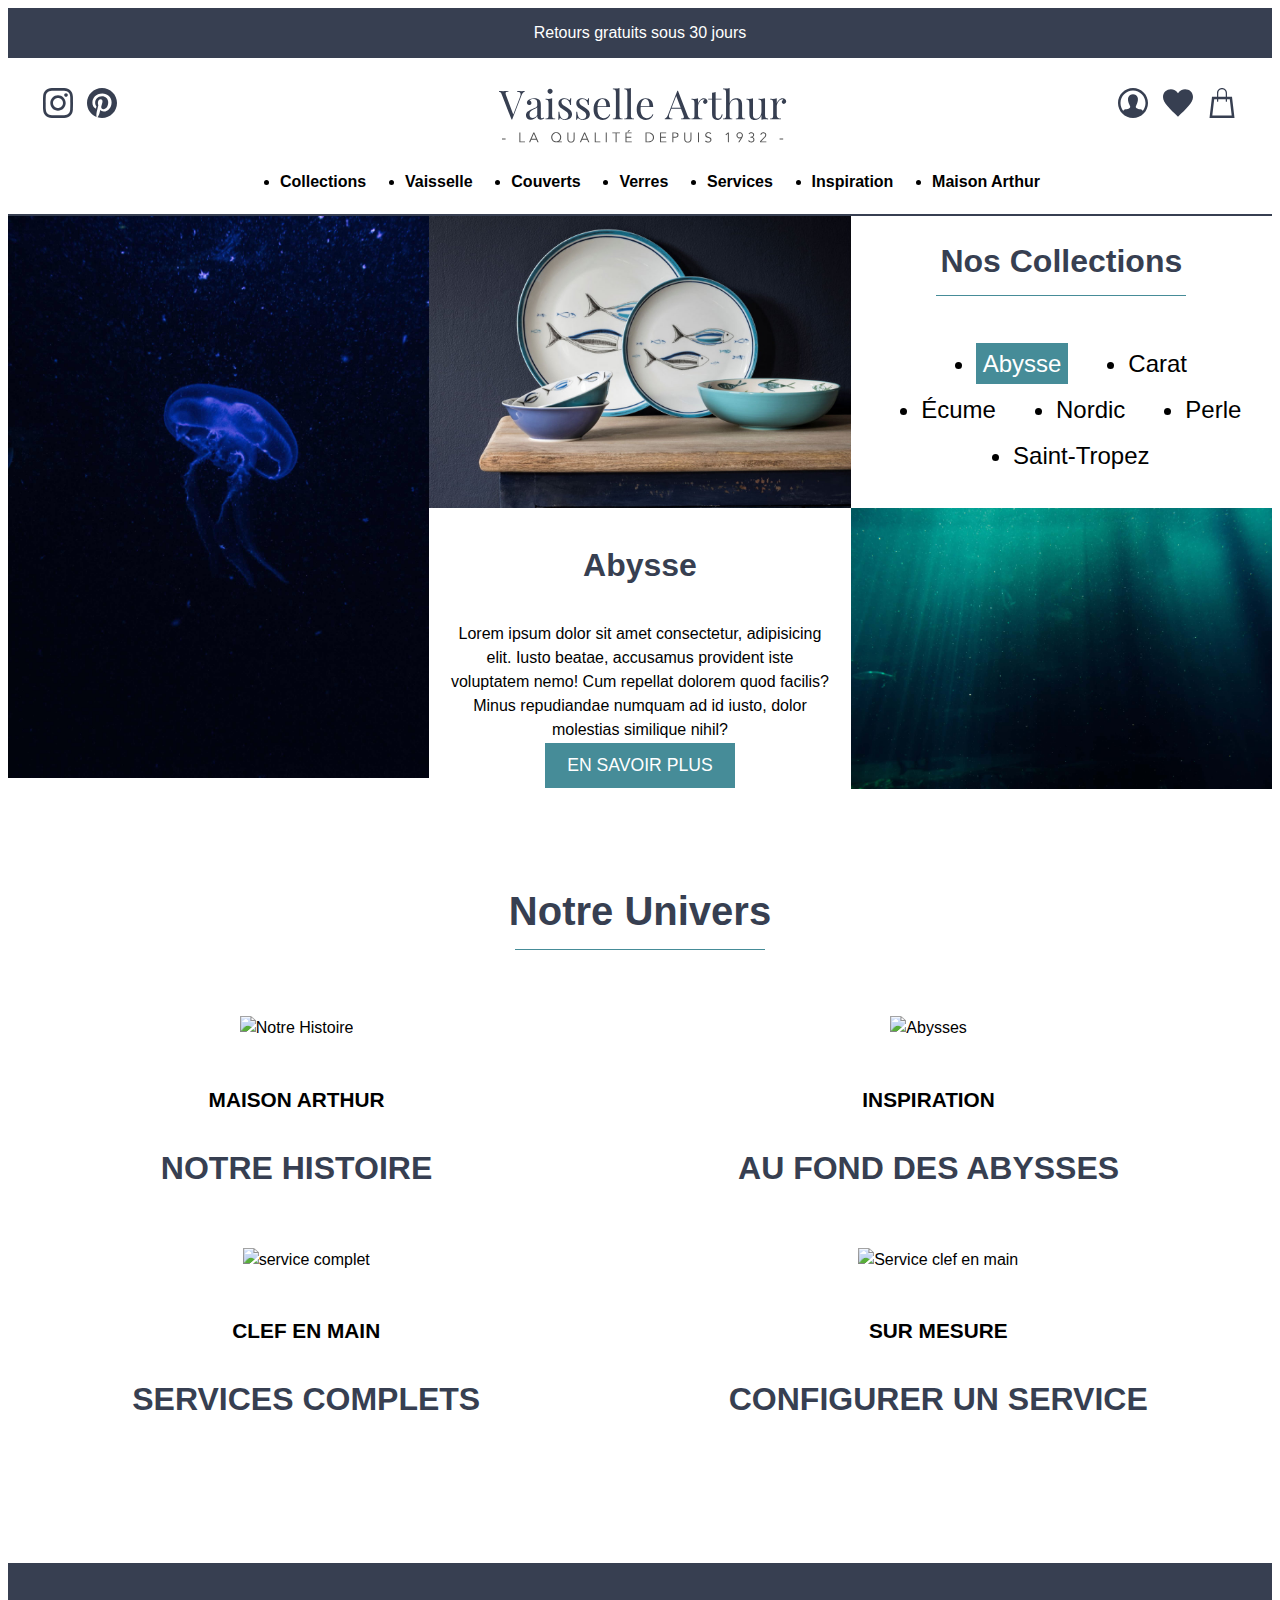
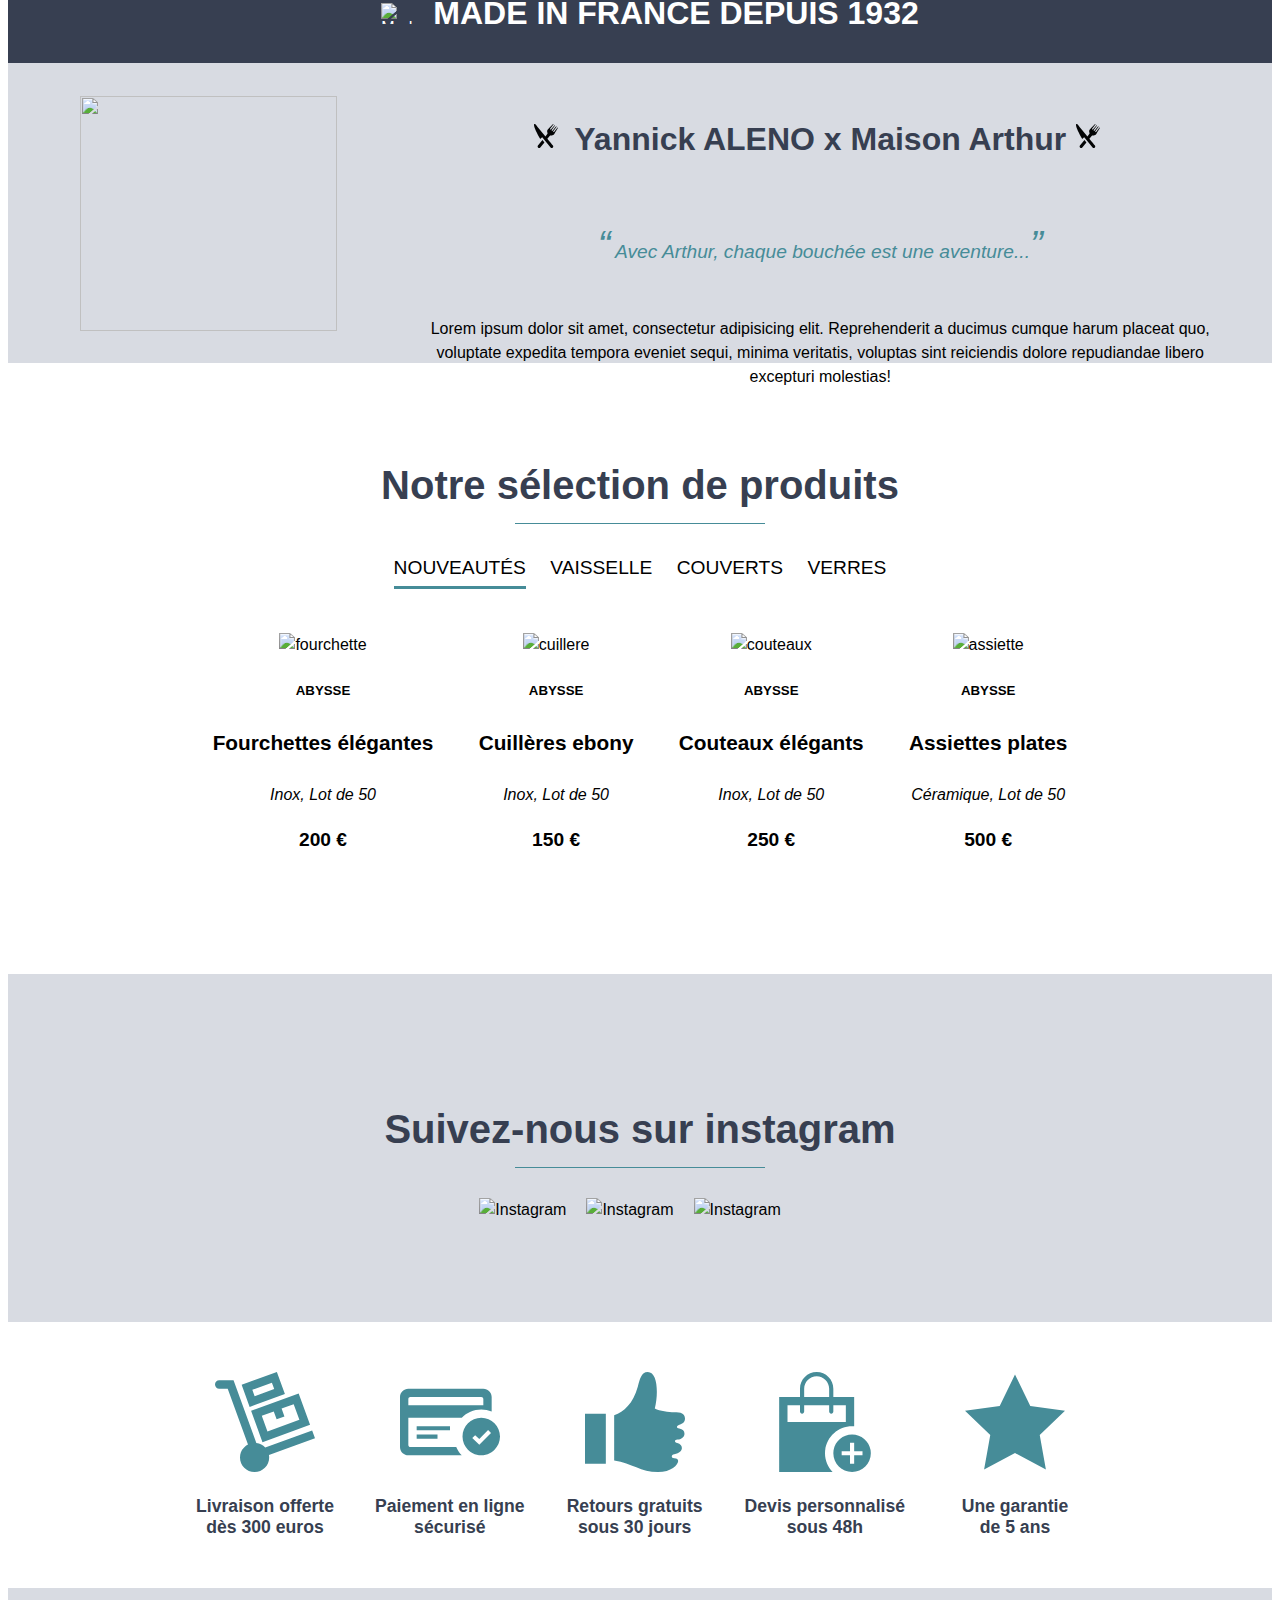
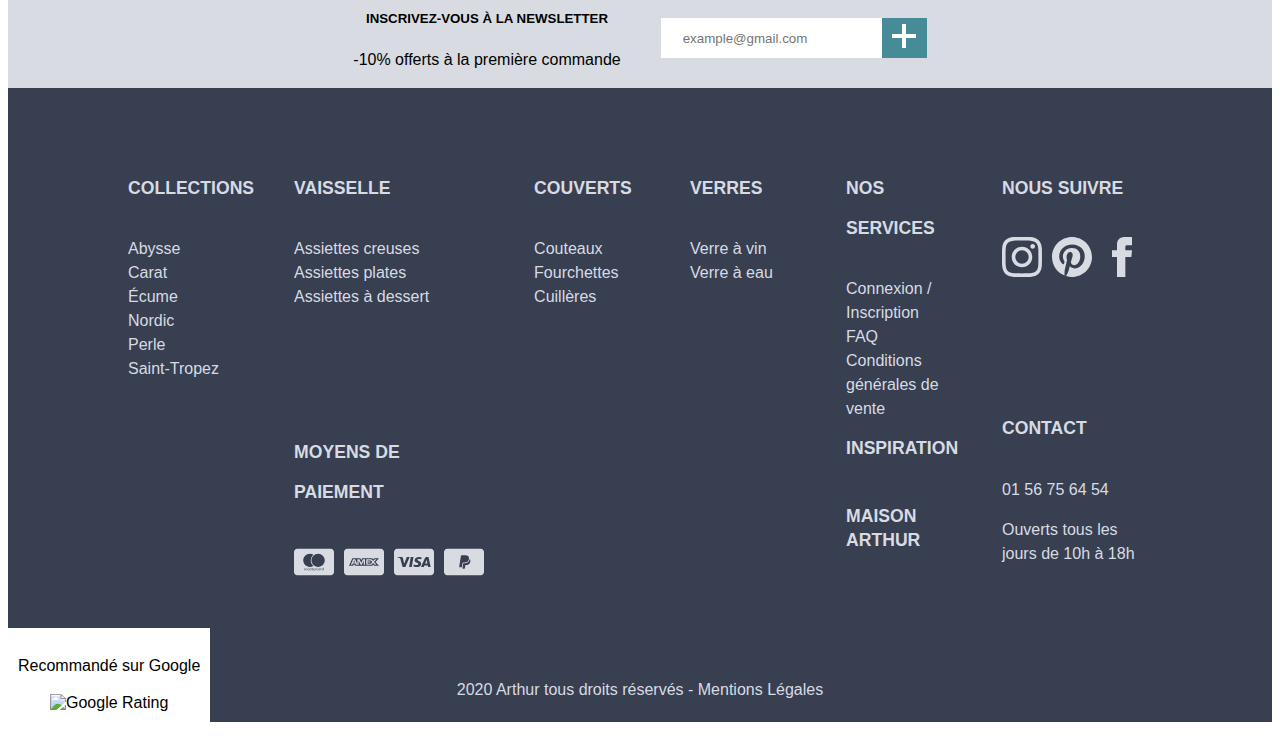
==== commit 94e3d52b: "responsive footer" ====
--- a/index.html
+++ b/index.html
@@ -58,7 +58,7 @@
         </div>
 
         <div>
-          <a class="imgLink" href="/">
+          <a class="imgLink" href="index.html">
             <?xml version="1.0" encoding="UTF-8"?>
             <svg
               width="288px"
@@ -93,7 +93,7 @@
           </a>
         </div>
         <div>
-          <a class="imgLink" href="/">
+          <a class="imgLink" href="index.html">
             <svg
               class="darkGreyIcon"
               width="30"
@@ -107,7 +107,7 @@
               />
             </svg>
           </a>
-          <a class="imgLink" href="/">
+          <a class="imgLink" href="index.html">
             <svg
               class="darkGreyIcon"
               width="30"
@@ -121,7 +121,7 @@
               />
             </svg>
           </a>
-          <a class="imgLink" href="/">
+          <a class="imgLink" href="index.html">
             <svg
               class="darkGreyIcon"
               width="30"
@@ -566,7 +566,7 @@
           </a>
         </div>
         <div>
-          <a href="/">
+          <a href="index.html">
             <figure>
               <img
                 src="images/services1.jpg"
@@ -582,7 +582,7 @@
               </figcaption>
             </figure>
           </a>
-          <a href="/">
+          <a href="index.html">
             <figure>
               <img
                 src="images/service2.jpg"
@@ -684,226 +684,259 @@
 
         <!-- ----------------------------- Nouveautés ------------------------------ -->
         <div class="listingCards selectedListingCards">
-          <article>
-            <img
-              src="images/fourchette.jpg"
-              height="200"
-              width="200"
-              alt="fourchette"
-              title="fourchette"
-            />
-            <h5>Abysse</h5>
-            <h4>Fourchettes élégantes</h4>
-            <p class="italic smallerText">Inox, Lot de 50</p>
-            <p class="bold biggerText">200 €</p>
-          </article>
-          <article>
-            <img
-              src="images/cuillere.jpg"
-              height="200"
-              width="200"
-              alt="cuillere"
-              title="cuillere"
-            />
-            <h5>Abysse</h5>
-            <h4>Cuillères ebony</h4>
-            <p class="italic smallerText">Inox, Lot de 50</p>
-            <p class="bold biggerText">150 €</p>
-          </article>
-          <article>
-            <img
-              src="images/couteaux.jpg"
-              width="200"
-              height="200"
-              alt="couteaux"
-              title="couteau"
-            />
-            <h5>Abysse</h5>
-            <h4>Couteaux élégants</h4>
-            <p class="italic smallerText">Inox, Lot de 50</p>
-            <p class="bold biggerText">250 €</p>
-          </article>
-          <article>
-            <img
-              src="images/assiette.jpg"
-              alt="assiette"
-              title="assiette"
-              width="200"
-              height="200"
-            />
-            <h5>Abysse</h5>
-            <h4>Assiettes plates</h4>
-            <p class="italic smallerText">Céramique, Lot de 50</p>
-            <p class="bold biggerText">500 €</p>
-          </article>
+          <a href="produit.html">
+            <article>
+              <img
+                src="images/fourchette.jpg"
+                height="200"
+                width="200"
+                alt="fourchette"
+                title="fourchette"
+              />
+              <h5>Abysse</h5>
+              <h4>Fourchettes élégantes</h4>
+              <p class="italic">Inox, Lot de 50</p>
+              <p class="bold biggerText">200 €</p>
+            </article>
+          </a>
+          <a href="produit.html">
+            <article>
+              <img
+                src="images/cuillere.jpg"
+                height="200"
+                width="200"
+                alt="cuillere"
+                title="cuillere"
+              />
+              <h5>Abysse</h5>
+              <h4>Cuillères ebony</h4>
+              <p class="italic">Inox, Lot de 50</p>
+              <p class="bold biggerText">150 €</p>
+            </article>
+          </a>
+          <a href="produit.html">
+            <article>
+              <img
+                src="images/couteaux.jpg"
+                width="200"
+                height="200"
+                alt="couteaux"
+                title="couteau"
+              />
+              <h5>Abysse</h5>
+              <h4>Couteaux élégants</h4>
+              <p class="italic">Inox, Lot de 50</p>
+              <p class="bold biggerText">250 €</p>
+            </article>
+          </a>
+
+          <a href="produit.html">
+            <article>
+              <img
+                src="images/assiette.jpg"
+                alt="assiette"
+                title="assiette"
+                width="200"
+                height="200"
+              />
+              <h5>Abysse</h5>
+              <h4>Assiettes plates</h4>
+              <p class="italic">Céramique, Lot de 50</p>
+              <p class="bold biggerText">500 €</p>
+            </article>
+          </a>
         </div>
 
         <!-- ------------------------------ Assiettes ------------------------------ -->
         <div class="listingCards unselectedListingCards">
-          <article>
-            <img
-              src="images/assiette.jpg"
-              alt="assiette"
-              title="assiette"
-              width="200"
-              height="200"
-            />
-            <h5>Abysse</h5>
-            <h4>Assiettes plates</h4>
-            <p class="italic smallerText">Céramique, Lot de 50</p>
-            <p class="bold biggerText">500 €</p>
-          </article>
-          <article>
-            <img
-              src="images/assiette3.jpg"
-              alt="assiette"
-              title="assiette"
-              width="200"
-              height="200"
-            />
-            <h5>Abysse</h5>
-            <h4>Assiettes creuses</h4>
-            <p class="italic smallerText">Céramique, Lot de 50</p>
-            <p class="bold biggerText">600 €</p>
-          </article>
-          <article>
-            <img
-              src="images/assiette2.jpg"
-              alt="assiette"
-              title="assiette"
-              width="200"
-              height="200"
-            />
-            <h5>Abysse</h5>
-            <h4>Assiettes à dessert</h4>
-            <p class="italic smallerText">Céramique, Lot de 50</p>
-            <p class="bold biggerText">400 €</p>
-          </article>
-          <article>
-            <img
-              src="images/assiette4.jpg"
-              alt="assiette"
-              title="assiette"
-              width="200"
-              height="200"
-            />
-            <h5>Carat</h5>
-            <h4>Assiettes plates</h4>
-            <p class="italic smallerText">Céramique, Lot de 50</p>
-            <p class="bold biggerText">500 €</p>
-          </article>
+          <a href="produit.html">
+            <article>
+              <img
+                src="images/assiette.jpg"
+                alt="assiette"
+                title="assiette"
+                width="200"
+                height="200"
+              />
+              <h5>Abysse</h5>
+              <h4>Assiettes plates</h4>
+              <p class="italic smallerText">Céramique, Lot de 50</p>
+              <p class="bold biggerText">500 €</p>
+            </article>
+          </a>
+          <a href="produit.html">
+            <article>
+              <img
+                src="images/assiette3.jpg"
+                alt="assiette"
+                title="assiette"
+                width="200"
+                height="200"
+              />
+              <h5>Abysse</h5>
+              <h4>Assiettes creuses</h4>
+              <p class="italic smallerText">Céramique, Lot de 50</p>
+              <p class="bold biggerText">600 €</p>
+            </article>
+          </a>
+          <a href="produit.html">
+            <article>
+              <img
+                src="images/assiette2.jpg"
+                alt="assiette"
+                title="assiette"
+                width="200"
+                height="200"
+              />
+              <h5>Abysse</h5>
+              <h4>Assiettes à dessert</h4>
+              <p class="italic smallerText">Céramique, Lot de 50</p>
+              <p class="bold biggerText">400 €</p>
+            </article>
+          </a>
+          <a href="produit.html">
+            <article>
+              <img
+                src="images/assiette4.jpg"
+                alt="assiette"
+                title="assiette"
+                width="200"
+                height="200"
+              />
+              <h5>Carat</h5>
+              <h4>Assiettes plates</h4>
+              <p class="italic smallerText">Céramique, Lot de 50</p>
+              <p class="bold biggerText">500 €</p>
+            </article>
+          </a>
         </div>
 
         <!-- ------------------------------ Couverts ------------------------------- -->
         <div class="listingCards unselectedListingCards">
-          <article>
-            <img
-              src="images/couteaux.jpg"
-              width="200"
-              height="200"
-              alt="couteaux"
-              title="couteau"
-            />
-            <h5>Abysse</h5>
-            <h4>Couteaux élégants</h4>
-            <p class="italic smallerText">Inox, Lot de 50</p>
-            <p class="bold biggerText">30 €</p>
-          </article>
-          <article>
-            <img
-              src="images/cuillere.jpg"
-              height="200"
-              width="200"
-              alt="cuillere"
-              title="cuillere"
-            />
-            <h5>Abysse</h5>
-            <h4>Cuillères ebony</h4>
-            <p class="italic smallerText">Inox, Lot de 50</p>
-            <p class="bold biggerText">30 €</p>
-          </article>
-          <article>
-            <img
-              src="images/couteaux2.jpg"
-              width="200"
-              height="200"
-              alt="couteaux"
-              title="couteau"
-            />
-            <h5>Carat</h5>
-            <h4>Couteaux rustiques</h4>
-            <p class="italic smallerText">Inox, Lot de 50</p>
-            <p class="bold biggerText">30 €</p>
-          </article>
-          <article>
-            <img
-              src="images/fourchette.jpg"
-              height="200"
-              width="200"
-              alt="fourchette"
-              title="fourchette"
-            />
-            <h5>Abysse</h5>
-            <h4>Fourchettes élégantes</h4>
-            <p class="italic smallerText">Inox, Lot de 50</p>
-            <p class="bold biggerText">30 €</p>
-          </article>
+          <a href="produit.html">
+            <article>
+              <img
+                src="images/couteaux.jpg"
+                width="200"
+                height="200"
+                alt="couteaux"
+                title="couteau"
+              />
+              <h5>Abysse</h5>
+              <h4>Couteaux élégants</h4>
+              <p class="italic smallerText">Inox, Lot de 50</p>
+              <p class="bold biggerText">30 €</p>
+            </article>
+          </a>
+          <a href="produit.html">
+            <article>
+              <img
+                src="images/cuillere.jpg"
+                height="200"
+                width="200"
+                alt="cuillere"
+                title="cuillere"
+              />
+              <h5>Abysse</h5>
+              <h4>Cuillères ebony</h4>
+              <p class="italic smallerText">Inox, Lot de 50</p>
+              <p class="bold biggerText">30 €</p>
+            </article>
+          </a>
+          <a href="produit.html">
+            <article>
+              <img
+                src="images/couteaux2.jpg"
+                width="200"
+                height="200"
+                alt="couteaux"
+                title="couteau"
+              />
+              <h5>Carat</h5>
+              <h4>Couteaux rustiques</h4>
+              <p class="italic smallerText">Inox, Lot de 50</p>
+              <p class="bold biggerText">30 €</p>
+            </article>
+          </a>
+          <a href="produit.html">
+            <article>
+              <img
+                src="images/fourchette.jpg"
+                height="200"
+                width="200"
+                alt="fourchette"
+                title="fourchette"
+              />
+              <h5>Abysse</h5>
+              <h4>Fourchettes élégantes</h4>
+              <p class="italic smallerText">Inox, Lot de 50</p>
+              <p class="bold biggerText">30 €</p>
+            </article>
+          </a>
         </div>
 
         <!-- ------------------------------ Verres ------------------------------- -->
         <div class="listingCards unselectedListingCards">
-          <article>
-            <img
-              src="images/verre1.jpg"
-              width="200"
-              height="200"
-              alt="couteaux"
-              title="couteau"
-            />
-            <h5>Abysse</h5>
-            <h4>Verres à eau</h4>
-            <p class="italic smallerText">Inox, Lot de 50</p>
-            <p class="bold biggerText">30 €</p>
-          </article>
-          <article>
-            <img
-              src="images/verre2.jpg"
-              height="200"
-              width="200"
-              alt="cuillere"
-              title="cuillere"
-            />
-            <h5>Abysse</h5>
-            <h4>Verres à vin</h4>
-            <p class="italic smallerText">Inox, Lot de 50</p>
-            <p class="bold biggerText">30 €</p>
-          </article>
-          <article>
-            <img
-              src="images/verre3.jpg"
-              width="200"
-              height="200"
-              alt="couteaux"
-              title="couteau"
-            />
-            <h5>Abysse</h5>
-            <h4>Coupe champagne</h4>
-            <p class="italic smallerText">Inox, Lot de 50</p>
-            <p class="bold biggerText">30 €</p>
-          </article>
-          <article>
-            <img
-              src="images/verre4.jpg"
-              height="200"
-              width="200"
-              alt="fourchette"
-              title="fourchette"
-            />
-            <h5>Abysse</h5>
-            <h4>Verre à pied</h4>
-            <p class="italic smallerText">Inox, Lot de 50</p>
-            <p class="bold biggerText">30 €</p>
-          </article>
+          <a href="produit.html">
+            <article>
+              <img
+                src="images/verre1.jpg"
+                width="200"
+                height="200"
+                alt="couteaux"
+                title="couteau"
+              />
+              <h5>Abysse</h5>
+              <h4>Verres à eau</h4>
+              <p class="italic smallerText">Inox, Lot de 50</p>
+              <p class="bold biggerText">30 €</p>
+            </article>
+          </a>
+          <a href="produit.html">
+            <article>
+              <img
+                src="images/verre2.jpg"
+                height="200"
+                width="200"
+                alt="cuillere"
+                title="cuillere"
+              />
+              <h5>Abysse</h5>
+              <h4>Verres à vin</h4>
+              <p class="italic smallerText">Inox, Lot de 50</p>
+              <p class="bold biggerText">30 €</p>
+            </article>
+          </a>
+          <a href="produit.html">
+            <article>
+              <img
+                src="images/verre3.jpg"
+                width="200"
+                height="200"
+                alt="couteaux"
+                title="couteau"
+              />
+              <h5>Abysse</h5>
+              <h4>Coupe champagne</h4>
+              <p class="italic smallerText">Inox, Lot de 50</p>
+              <p class="bold biggerText">30 €</p>
+            </article>
+          </a>
+          <a href="produit.html">
+            <article>
+              <img
+                src="images/verre4.jpg"
+                height="200"
+                width="200"
+                alt="fourchette"
+                title="fourchette"
+              />
+              <h5>Abysse</h5>
+              <h4>Verre à pied</h4>
+              <p class="italic smallerText">Inox, Lot de 50</p>
+              <p class="bold biggerText">30 €</p>
+            </article>
+          </a>
         </div>
       </section>
 
@@ -1061,19 +1094,19 @@
           <div>
             <h5>COLLECTIONS</h5>
 
-            <a href="">Abysse</a>
-            <a href="">Carat</a>
-            <a href="">Écume</a>
-            <a href="">Nordic</a>
-            <a href="">Perle</a>
-            <a href="">Saint-Tropez</a>
+            <a href="#">Abysse</a>
+            <a href="#">Carat</a>
+            <a href="#">Écume</a>
+            <a href="#">Nordic</a>
+            <a href="#">Perle</a>
+            <a href="#">Saint-Tropez</a>
           </div>
           <div>
             <div class="footerNavColumn">
               <h5>VAISSELLE</h5>
-              <a href="">Assiettes creuses</a>
-              <a href="">Assiettes plates</a>
-              <a href="">Assiettes à dessert</a>
+              <a href="#">Assiettes creuses</a>
+              <a href="#">Assiettes plates</a>
+              <a href="#">Assiettes à dessert</a>
             </div>
             <div>
               <h5>MOYENS DE PAIEMENT</h5>
@@ -1132,24 +1165,24 @@
           <div>
             <div class="footerNavColumn">
               <h5>COUVERTS</h5>
-              <a href="">Couteaux</a>
-              <a href="">Fourchettes</a>
-              <a href="">Cuillères</a>
+              <a href="#">Couteaux</a>
+              <a href="#">Fourchettes</a>
+              <a href="#">Cuillères</a>
             </div>
           </div>
           <div>
             <div class="footerNavColumn">
               <h5>VERRES</h5>
-              <a href="">Verre à vin</a><a href="">Verre à eau</a>
+              <a href="#">Verre à vin</a><a href="#">Verre à eau</a>
             </div>
           </div>
           <div>
             <h5>NOS SERVICES</h5>
-            <a href="">Connexion / Inscription</a>
-            <a href="">FAQ</a>
-            <a href="">Conditions générales de vente</a>
-            <a href="">INSPIRATION</a>
-            <a href="">MAISON ARTHUR</a>
+            <a href="#">Connexion / Inscription</a>
+            <a href="#">FAQ</a>
+            <a href="#">Conditions générales de vente</a>
+            <a href="inspiration.html"><h5>INSPIRATION</h5></a>
+            <a href="inspiration.html"><h5>MAISON ARTHUR</h5></a>
           </div>
           <div>
             <div>
--- a/style.css
+++ b/style.css
@@ -3,9 +3,12 @@
   --darkGrey: #373f51;
   --teal: #468c98;
   --brown: #b4654a;
-  --gren: #134611;
+  --green: #134611;
   --red: #931621;
   --copper: #b26e63;
+  --sage: #d2cca1;
+  --gold: #c8ad55;
+  --royalblue: #02194f;
 }
 
 /* -------------------------------------------------------------------------- */
@@ -18,7 +21,18 @@
 
 body {
   font-family: "raleway", Arial, Helvetica, sans-serif;
+}
+
+p,
+a {
   line-height: 1.5em;
+}
+
+h1 {
+  font-size: 3em;
+  color: white;
+  font-family: "cinzelregular", Arial, Helvetica, sans-serif;
+  font-weight: bold;
 }
 
 h2 {
@@ -26,6 +40,8 @@
   color: var(--darkGrey);
   font-family: "cinzelregular", Arial, Helvetica, sans-serif;
   font-weight: bold;
+  text-align: center;
+  padding: 0 20px;
 }
 
 h2:after {
@@ -33,7 +49,7 @@
   display: block;
   margin: 0 auto;
   width: 250px;
-  padding-top: 20px;
+  padding-top: 15px;
   border-bottom: 1px solid var(--teal);
 }
 
@@ -55,10 +71,6 @@
   font-family: "cinzelregular", Arial, Helvetica, sans-serif;
 }
 
-section {
-  margin: 50px 0px;
-}
-
 footer {
   position: relative;
 }
@@ -66,6 +78,8 @@
 a {
   text-decoration: none;
   color: black;
+  text-decoration: solid transparent;
+  transition: text-decoration 1s ease;
 }
 
 a:hover {
@@ -83,14 +97,17 @@
   background-color: var(--teal);
   border-color: transparent;
   color: white;
-  font-size: 1em;
+  font-size: 1.1em;
   text-transform: uppercase;
   padding: 10px 20px;
+  box-shadow: unset;
+  transition: all 0.5s ease-in;
 }
 
 button:hover {
   background-color: var(--darkGrey);
   cursor: pointer;
+  border-color: var(--darkGrey);
 }
 
 .italic {
@@ -102,7 +119,7 @@
 }
 
 .smallerText {
-  font-size: 0.9em;
+  font-size: 0.8em;
 }
 
 .biggerText {
@@ -216,6 +233,12 @@
   margin: 0 0 0 50px;
 }
 
+@media screen and (max-width: 1050px) {
+  header {
+    display: none;
+  }
+}
+
 /* -------------------------------------------------------------------------- */
 /*                                   Footer                                   */
 /* -------------------------------------------------------------------------- */
@@ -224,6 +247,13 @@
 .pictoServices {
   display: flex;
   justify-content: center;
+  font-weight: bold;
+  color: var(--darkGrey);
+  flex-wrap: wrap;
+}
+
+footer section:first-of-type {
+  margin: 50px;
 }
 
 .pictoServices figure {
@@ -240,8 +270,10 @@
   line-height: 1.2em;
 }
 
-.newsletter div {
-  margin: 0 20px;
+@media screen and (max-width: 1030px) {
+  .pictoServices figure {
+    margin: 10px 20px;
+  }
 }
 
 /* ------------------------------- Newsletter ------------------------------- */
@@ -277,13 +309,39 @@
   padding: 0;
 }
 
+.newsletter div {
+  margin: 0 20px;
+}
+
+@media screen and (max-width: 600px) {
+  .newsletter {
+    flex-direction: column;
+    padding: 30px 20px;
+    height: unset;
+  }
+
+  .newsletter div {
+    margin-top: 10px;
+  }
+}
+
 /* --------------------------------- Footer --------------------------------- */
 
 .footerNav {
   display: flex;
   justify-content: space-around;
-  padding: 50px 50px;
-  line-height: 2em;
+  padding: 50px 30px;
+  line-height: 2.5em;
+  flex-wrap: wrap;
+}
+
+.footerNav h5 {
+  font-size: 1.1em;
+  font-weight: bold;
+}
+
+.footerNav a > h5 {
+  margin-top: 15px;
 }
 
 .footerBottom {
@@ -295,7 +353,27 @@
 .footerNav > div {
   display: flex;
   flex-direction: column;
+  margin: 0 20px;
+}
+
+.footerNav > div:nth-of-type(2) {
   justify-content: space-between;
+}
+
+.footerNav > div:last-of-type {
+  display: flex;
+  justify-content: space-between;
+  flex-direction: column;
+}
+
+.footerNav > div:last-of-type > div:last-of-type {
+  display: flex;
+  justify-content: flex-end;
+  flex-direction: column;
+}
+
+.footerNav > div:last-of-type > div:last-of-type p {
+  padding: 0;
 }
 
 .footerNavRow {
@@ -312,7 +390,7 @@
   flex-direction: column;
 }
 
-.footerBottom p {
+.footerBottom > p {
   text-align: center;
   padding-bottom: 20px;
 }
@@ -330,6 +408,58 @@
   color: var(--lightGrey);
 }
 
+@media screen and (max-width: 1300px) {
+  .footerNav > div:nth-of-type(3) {
+    break-after: always;
+  }
+
+  .footerNav {
+    justify-content: center;
+    padding: 50px 100px;
+  }
+
+  .footerNav > div {
+    flex-grow: 1;
+    flex-basis: 0;
+    margin-bottom: 30px;
+  }
+}
+
+@media screen and (max-width: 800px) {
+  .footerNav > div:nth-of-type(3) {
+    break-after: unset;
+  }
+
+  .footerNav {
+    flex-direction: column;
+    font-size: 1.2em;
+  }
+
+  .footerNav div {
+    margin: 8px 0;
+    text-align: center;
+    justify-content: center;
+  }
+
+  .recommandationGoogle {
+    left: 0;
+    right: 0;
+    bottom: 75px;
+  }
+
+  .footerBottom > p {
+    padding-top: 100px;
+  }
+
+  .footerNav a > h5 {
+    margin-top: 15px;
+  }
+
+  .footerBottom div:last-of-type {
+    order: -1;
+  }
+}
+
 /* -------------------------------------------------------------------------- */
 /*                                   Accueil                                */
 /* -------------------------------------------------------------------------- */
@@ -405,8 +535,51 @@
   padding: 7px;
 }
 
+@media screen and (max-width: 1050px) {
+  #nosCollections {
+    flex-direction: column;
+  }
+
+  #nosCollections img {
+    max-width: 100%;
+    object-fit: contain;
+  }
+
+  #nosCollections > div {
+    flex-direction: column;
+  }
+
+  #nosCollections > div > div > img,
+  #nosCollections > div > div > div {
+    max-width: 100%;
+  }
+
+  #nosCollections > div > div > img {
+    order: 2;
+  }
+
+  #liensCollections,
+  #descriptionCollection {
+    padding: 50px 0;
+  }
+
+  #liensCollections h2 {
+    margin-bottom: 40px;
+  }
+
+  #descriptionCollection h3 {
+    margin-bottom: 20px;
+  }
+  #descriptionCollection button {
+    margin-top: 20px;
+  }
+}
+
 /* ------------------------------ Notre Univers ----------------------------- */
 
+#notreUnivers {
+  margin: 100px 0;
+}
 #notreUnivers h2 {
   margin: 50px 0;
   text-align: center;
@@ -416,6 +589,7 @@
   display: flex;
   justify-content: space-around;
   text-align: center;
+  flex-wrap: wrap;
 }
 
 #notreUnivers figure {
@@ -424,6 +598,8 @@
 
 #notreUnivers img {
   margin-bottom: 20px;
+  max-width: 100%;
+  object-fit: cover;
 }
 
 /* ------------------------ Partenariat Yannick Aleno ----------------------- */
@@ -435,7 +611,7 @@
 #partenariat > div:first-of-type {
   background-color: var(--darkGrey);
   color: white;
-  height: 50px;
+  height: 100px;
   display: flex;
   justify-content: center;
   align-items: center;
@@ -443,7 +619,7 @@
 
 #partenariat > div:last-of-type {
   background-color: var(--lightGrey);
-  height: 250px;
+  height: 300px;
   display: flex;
   justify-content: space-around;
   padding: 20px;
@@ -486,9 +662,45 @@
   font-size: 2em;
 }
 
+@media screen and (max-width: 800px) {
+  #partenariat > div:first-of-type {
+    flex-direction: column;
+    height: auto;
+    text-align: center;
+    padding: 50px 20px;
+    justify-content: space-between;
+  }
+
+  #partenariat img {
+    margin-bottom: 20px;
+  }
+
+  #partenariat > div:last-of-type {
+    flex-direction: column;
+    display: flex;
+    height: auto;
+    padding: 50px 20px;
+  }
+
+  #partenariat > div:last-of-type > div:first-of-type {
+    flex-direction: row;
+  }
+
+  #partenariat > div:last-of-type > div:nth-of-type(2) > div:first-of-type {
+    flex-direction: column;
+  }
+
+  #partenariat p,
+  #partenariat svg {
+    margin: 15px 0;
+  }
+}
+
 /* ----------------------- Notre sélection de produits ---------------------- */
 #listingProduits {
   text-align: center;
+  margin: 100px 0;
+  padding: 0 20px;
 }
 
 #listingProduits .selectedListingCards {
@@ -504,7 +716,7 @@
   margin-bottom: 30px;
 }
 
-#listingProduits a {
+#listingProduits div:first-of-type a {
   font-size: 1.2em;
   margin: 0px 10px;
 }
@@ -526,11 +738,29 @@
   display: none;
 }
 
+@media screen and (max-width: 900px) {
+  #listingProduits .selectedListingCards {
+    flex-direction: column;
+  }
+
+  .listingCards > a {
+    margin-bottom: 20px;
+  }
+}
+
+@media screen and (max-width: 560px) {
+  #main #listingProduits div:first-of-type a {
+    display: inline-block;
+    width: auto;
+    margin-bottom: 30px;
+  }
+}
+
 /* -------------------------------- Instagram ------------------------------- */
 .instagram {
   text-align: center;
   background-color: var(--lightGrey);
-  padding: 50px 0;
+  padding: 100px 20px;
 }
 
 .instagram h2 {
@@ -540,10 +770,27 @@
 .instagram > div {
   display: flex;
   justify-content: center;
+  flex-wrap: wrap;
 }
 
 .instagram img {
-  margin: 0 20px;
+  margin: 0 20px 0 0;
+}
+
+.instagram h4 {
+  margin-bottom: 30px;
+  color: var(--teal);
+  font-weight: bold;
+}
+
+@media screen and (max-width: 1000px) {
+  .instagram > div {
+    flex-direction: column;
+  }
+
+  .instagram img {
+    margin: 0 0 20px 0;
+  }
 }
 
 /* -------------------------------------------------------------------------- */
@@ -565,7 +812,7 @@
 
 .titleListing img {
   min-width: 50%;
-  max-height: 450px;
+  max-height: 500px;
   object-fit: cover;
 }
 
@@ -583,6 +830,8 @@
   align-items: center;
   padding: 20px;
   color: var(--teal);
+  font-size: 0.9em;
+  flex-wrap: wrap;
 }
 
 .currentNav a {
@@ -595,38 +844,56 @@
   justify-content: center;
   align-items: center;
   font-size: 1.3em;
-  height: 60px;
-  border-bottom: solid 2px var(--darkGrey);
+  height: 100px;
+  background-color: var(--lightGrey);
+  flex-wrap: wrap;
 }
 
 .filterCollection a {
   margin: 0 20px;
-}
-
-.filterCollection a:hover {
+  font-family: "cinzelregular", Arial, Helvetica, sans-serif;
+  font-weight: bold;
+}
+
+.listingProducts {
+  display: flex;
+  min-width: 100%;
+  margin: 50px 0 0 0;
+}
+
+.listingFilters {
+  min-width: 15%;
+}
+
+.listingFilters > div:first-child {
+  margin-left: 40%;
+}
+
+.listingFilters h5 {
+  margin-top: 20px;
+  margin-bottom: 10px;
+  font-weight: bolder;
+}
+
+#listingFiches {
+  display: flex;
+  justify-content: center;
+  text-align: center;
+  flex-wrap: wrap;
+  margin: 0 auto;
+  line-height: 1.7em;
+}
+
+#listingFiches a:hover {
   text-decoration: none;
 }
 
-.listingProducts {
-  display: flex;
-  min-width: 100%;
-  margin: 50px 0;
-}
-
-.listingFilters {
-  min-width: 20%;
-  text-align: center;
-}
-
-.listingFiches {
-  display: flex;
-  justify-content: space-around;
-  text-align: center;
-  flex: 1;
+#listingFiches article {
   position: relative;
-}
-
-.listingFiches img {
+  margin: 0 40px 20px 40px;
+}
+
+#listingFiches img {
   object-fit: cover;
   transition: filter 0.5s ease-in-out;
 }
@@ -644,18 +911,21 @@
   font-size: 1.2em;
 }
 
-.listingPrice div p:nth-of-type(2),
-.listingCards p:first-of-type {
+.listingPrice div p:nth-of-type(2) {
   font-size: 0.9em;
 }
 
 .listingPrice div:first-of-type {
   text-decoration: line-through;
   color: var(--red);
-}
-
-.listingFiches input,
-.listingFiches button {
+  font-size: 0.8em;
+  display: flex;
+  flex-direction: column;
+  justify-content: center;
+}
+
+#listingFiches input,
+#listingFiches button {
   width: 80px;
   height: 40px;
   text-align: center;
@@ -667,17 +937,25 @@
   visibility: hidden;
   transition: visibility 0s, opacity 0.5s ease-in-out;
   opacity: 0;
-}
-
-.listingFiches article:hover input,
-.listingFiches article:hover button,
-.listingFiches article:hover > p,
-.listingFiches article:hover svg {
+  fill: var(--teal);
+  color: var(--teal);
+  font-weight: bold;
+}
+
+#listingFiches button:hover {
+  background-color: var(--teal);
+  fill: white;
+}
+
+#listingFiches article:hover input,
+#listingFiches article:hover button,
+#listingFiches article:hover p,
+#listingFiches article:hover svg {
   visibility: visible;
   opacity: 1;
 }
 
-.listingFiches article:hover img {
+#listingFiches article:hover img {
   filter: brightness(0.5);
 }
 
@@ -688,22 +966,24 @@
 }
 
 .selectedFilterCollection {
-  position: relative;
-}
-
-.selectedFilterCollection::after {
+  color: white;
+  background-color: var(--teal);
+  padding: 10px;
+}
+
+/* .selectedFilterCollection::after {
   content: " ";
   border-bottom: solid 2px teal;
   display: block;
   position: absolute;
   bottom: -20px;
   width: 100%;
-}
+} */
 
 .promoPercent {
   position: absolute;
   top: 17px;
-  left: 70px;
+  left: 15px;
   font-size: 1.5em;
   color: white;
   font-weight: bold;
@@ -715,7 +995,7 @@
 .wishlistListing {
   position: absolute;
   top: 15px;
-  left: 220px;
+  right: 15px;
   fill: white;
   visibility: hidden;
   opacity: 0;
@@ -725,3 +1005,958 @@
 .wishlistListing:hover {
   fill: var(--teal);
 }
+
+.listingFiltersMobile {
+  display: none;
+}
+
+output {
+  color: var(--teal);
+  font-weight: bold;
+  text-align: center;
+  display: block;
+  margin-top: 5px;
+}
+
+@media screen and (max-width: 800px) {
+  .titleListing {
+    flex-direction: column;
+  }
+
+  .titleListing article {
+    padding: 100px 20px;
+  }
+}
+
+@media screen and (max-width: 900px) {
+  .filterCollection a {
+    margin: 10px 20px;
+  }
+
+  .filterCollection {
+    height: unset;
+    padding: 20px 20px;
+    font-size: 1.2em;
+  }
+}
+
+@media screen and (max-width: 1050px) {
+  .listingProducts {
+    flex-direction: column;
+  }
+
+  .listingFilters > div {
+    display: none;
+  }
+  #listingFiches article {
+    margin: 0 20px 20px 20px;
+  }
+
+  .listingFiltersMobile {
+    display: block;
+    text-align: center;
+    padding: 20px 10px;
+  }
+
+  .listingFiltersMobile select {
+    font-size: 1em;
+    margin: 0 5px;
+  }
+
+  .listingFiltersMobile article {
+    display: flex;
+    justify-content: center;
+    margin: 20px 0;
+    align-items: center;
+  }
+
+  .listingFiltersMobile article p {
+    margin-right: 10px;
+  }
+
+  .listingFiltersMobile article output {
+    margin-left: 10px;
+    margin-top: 0px;
+  }
+}
+
+/* -------------------------------------------------------------------------- */
+/*                                Page Produit                                */
+/* -------------------------------------------------------------------------- */
+
+#produitPictures {
+  display: flex;
+  flex-direction: column;
+  justify-content: center;
+  align-items: center;
+  background-color: var(--royalblue);
+  padding: 80px 0;
+  color: white;
+  margin: 0;
+  object-fit: cover;
+}
+
+#produitPictures img {
+  object-fit: cover;
+}
+
+#produitPictures h2 {
+  color: white;
+  margin: 30px 0;
+  font-size: 3em;
+}
+
+#produitPictures h4 {
+  color: var(--teal);
+  font-size: 1.7em;
+}
+
+.produitVignettes {
+  display: flex;
+  flex: 1;
+  flex-direction: row;
+  justify-content: space-between;
+  min-width: 700px;
+  margin-top: 20px;
+}
+
+#descriptifProduit {
+  margin: 0;
+}
+
+#descriptifProduit article:first-of-type {
+  display: flex;
+  justify-content: center;
+  text-align: center;
+  align-items: center;
+  padding: 40px 20px;
+  flex-wrap: wrap;
+}
+
+#descriptifProduit article:first-of-type > div {
+  margin: 0 20px;
+}
+
+#descriptifProduit article:first-of-type > div:nth-of-type(1),
+#descriptifProduit article:first-of-type > div:nth-of-type(3),
+#descriptifProduit article:first-of-type > div:nth-of-type(5) {
+  display: flex;
+  flex-direction: column;
+}
+
+#descriptifProduit article:first-of-type > div:nth-of-type(4) {
+  display: flex;
+  flex-direction: row;
+  min-width: 150px;
+  justify-content: space-between;
+}
+
+#descriptifProduit article:first-of-type label {
+  font-size: 1.1em;
+  color: var(--darkGrey);
+  font-weight: bold;
+  margin-bottom: 10px;
+}
+
+#descriptifProduit input,
+#descriptifProduit select {
+  text-align: center;
+  width: 100px;
+  font-size: 1em;
+}
+
+.produitSelectCouleur > div {
+  display: flex;
+  justify-content: space-between;
+  min-width: 70px;
+  margin-top: 10px;
+}
+
+.produitSelectCouleur > div div:first-of-type {
+  background-color: var(--copper);
+  height: 30px;
+  width: 30px;
+}
+
+.produitSelectCouleur > div div:last-of-type {
+  background-color: var(--green);
+  height: 30px;
+  width: 30px;
+}
+
+.produitSelectCouleur p:last-of-type {
+  color: white;
+}
+
+.priceProduct div p:first-of-type {
+  font-size: 1.5em;
+}
+
+#descriptifProduit article:first-of-type p:last-of-type,
+#descriptifProduit article:first-of-type a:last-of-type {
+  font-size: 0.9em;
+}
+
+.priceProduct div:first-of-type {
+  color: var(--red);
+  font-size: 0.8em;
+  text-decoration: line-through;
+  margin: auto 0;
+}
+
+.priceProduct div:last-of-type {
+  font-size: 1.1em;
+}
+
+.buttonsProduct p {
+  text-align: left;
+  margin-left: 30px;
+  color: var(--red);
+}
+
+.buttonsProduct div:first-of-type {
+  display: flex;
+  align-items: center;
+  flex-wrap: wrap;
+}
+
+.buttonsProduct button {
+  height: 50px;
+  margin: 0 5px 0 5px;
+  fill: white;
+}
+
+#descriptifProduit article:last-of-type {
+  padding: 70px 100px;
+  background-color: var(--lightGrey);
+  font-weight: medium;
+}
+
+#descriptifProduit article:last-of-type a {
+  font-weight: bold;
+  color: var(--teal);
+}
+
+#descriptifProduit article:last-of-type > div {
+  display: flex;
+  flex-direction: row;
+  align-items: center;
+}
+
+#descriptifProduit article:last-of-type > div:first-of-type {
+  justify-content: space-between;
+  margin-bottom: 60px;
+}
+
+#descriptifProduit article:last-of-type > div:first-of-type > div {
+  display: flex;
+  align-items: center;
+}
+
+#descriptifProduit article:last-of-type > div:last-of-type {
+  justify-content: center;
+}
+
+#descriptifProduit article:last-of-type > div:last-of-type div {
+  margin: 0 50px;
+  display: flex;
+  align-items: center;
+}
+
+#descriptifProduit article:last-of-type svg {
+  margin-right: 10px;
+  fill: var(--darkGrey);
+}
+
+#descriptifProduit article:last-of-type > div:nth-of-type(2) {
+  justify-content: center;
+  margin-bottom: 60px;
+}
+
+#descriptifProduit
+  article:last-of-type
+  > div:nth-of-type(2)
+  > div:first-of-type
+  > div {
+  display: flex;
+  flex: 1;
+  margin-bottom: 15px;
+}
+
+#descriptifProduit
+  article:last-of-type
+  > div:nth-of-type(2)
+  > div:first-of-type
+  > div
+  p {
+  margin: auto 0;
+}
+
+#descriptifProduit article:last-of-type > div:nth-of-type(2) > div {
+  min-width: 50%;
+}
+
+#descriptifProduit
+  article:last-of-type
+  > div:nth-of-type(2)
+  > div:first-of-type
+  p {
+  margin-bottom: 20px;
+}
+
+#mainProduit .produitCompleter {
+  flex-direction: row;
+  display: flex;
+  justify-content: space-around;
+  align-items: center;
+  max-width: 1000px;
+  margin: 0 auto;
+}
+
+#mainProduit #listingProduits {
+  padding: 20px 0;
+  fill: var(--teal);
+}
+
+#mainProduit #listingProduits h2 {
+  margin-bottom: 80px;
+}
+
+#mainProduit #listingProduits h5 {
+  text-transform: uppercase;
+  font-family: "cinzelregular", Arial, Helvetica, sans-serif;
+  padding: 0;
+}
+
+#mainProduit #listingProduits h4 {
+  font-size: 1em;
+  font-weight: medium;
+}
+
+.chefTestimonies {
+  text-align: center;
+  color: white;
+  background-color: var(--lightGrey);
+  padding: 100px 0;
+}
+
+.chefTestimonies h2 {
+  margin: 30px 0;
+}
+
+.chefTestimonies > div {
+  display: flex;
+  justify-content: space-around;
+}
+
+.chefTestimonies > div article {
+  margin: 50px 30px;
+  padding: 20px;
+  min-height: 400px;
+  flex: 1 1 0px;
+  fill: white;
+  display: flex;
+  flex-direction: column;
+  justify-content: space-around;
+  align-items: center;
+}
+
+.chefTestimonies > div article:first-of-type {
+  background-image: url(images/alain-passard.jpg);
+  background-repeat: no-repeat;
+  background-size: cover;
+  box-shadow: inset 0 0 0 1000px rgba(0, 0, 0, 0.7);
+}
+
+.chefTestimonies > div article:nth-of-type(2) {
+  background-image: url(images/marc-briand.jpeg);
+  background-repeat: no-repeat;
+  background-size: cover;
+  box-shadow: inset 0 0 0 1000px rgba(0, 0, 0, 0.7);
+}
+
+.chefTestimonies > div article:nth-of-type(3) {
+  background-image: url(images/mauro-colagreco.jpg);
+  background-repeat: no-repeat;
+  background-size: cover;
+  box-shadow: inset 0 0 0 1000px rgba(0, 0, 0, 0.7);
+}
+
+.chefTestimonies > div article:first-of-type {
+  background-image: url(images/alain-passard.jpg);
+  background-repeat: no-repeat;
+  background-size: cover;
+  box-shadow: inset 0 0 0 1000px rgba(0, 0, 0, 0.6);
+}
+
+.chefTestimonies > div blockquote {
+  margin-bottom: 20px;
+}
+
+.chefTestimonies > div figcaption {
+  font-family: "cinzelregular", Arial, Helvetica, sans-serif;
+  font-weight: bold;
+}
+
+.faq {
+  padding: 100px 0;
+  display: flex;
+  align-items: center;
+  flex-direction: column;
+}
+
+.faq img {
+  object-fit: cover;
+}
+
+.faq article:first-of-type svg {
+  fill: var(--teal);
+  -webkit-transform: rotate(-90deg);
+}
+
+.faq article:nth-of-type(2) svg,
+.faq article:nth-of-type(3) svg {
+  fill: var(--teal);
+  -webkit-transform: rotate(90deg);
+}
+
+.faq h2 {
+  margin-bottom: 50px;
+}
+
+.faq h3 {
+  font-family: "raleway", Arial, Helvetica, sans-serif;
+  font-weight: normal;
+  font-size: 1.8em;
+}
+
+.faq article {
+  padding: 30px 30px;
+  border: solid 1px var(--darkGrey);
+  margin: 10px 50px;
+  width: 80vw;
+}
+
+.faq article > div {
+  display: flex;
+  justify-content: space-between;
+  align-items: center;
+}
+
+.faq article:first-of-type > div:last-of-type {
+  margin-top: 20px;
+}
+
+.faq article > div:last-of-type p {
+  padding: 0 50px;
+}
+
+@media screen and (max-width: 800px) {
+  #produitPictures h2 {
+    text-align: center;
+    font-size: 2.5em;
+    padding: 0 20px;
+  }
+
+  #produitPictures > img {
+    max-width: 100%;
+    height: auto;
+    object-fit: cover;
+  }
+
+  .produitVignettes {
+    min-width: 100%;
+  }
+
+  .produitVignettes img {
+    max-width: 24%;
+    height: auto;
+  }
+}
+
+@media screen and (max-width: 1000px) {
+  #descriptifProduit article:first-of-type > div {
+    margin: 15px 15px;
+  }
+
+  .buttonsProduct {
+    order: -2;
+    min-width: 100%;
+    align-items: center;
+  }
+
+  .priceProduct {
+    order: -3;
+  }
+
+  #descriptifProduit article:first-of-type > div:nth-of-type(4) {
+    font-size: 120%;
+  }
+
+  #descriptifProduit
+    article:first-of-type
+    > div:nth-of-type(4)
+    > div:first-of-type {
+    margin-right: 20px;
+  }
+
+  .produitSelectQuantite {
+    order: -1;
+  }
+
+  #descriptifProduit article:last-of-type {
+    padding: 70px 50px;
+  }
+
+  #descriptifProduit article:last-of-type > div {
+    flex-direction: column;
+  }
+
+  #descriptifProduit article:last-of-type > div:nth-of-type(2) > p {
+    text-align: center;
+  }
+
+  #descriptifProduit article:last-of-type > div:first-of-type > div {
+    margin: 10px 20px;
+  }
+
+  #descriptifProduit article:last-of-type > div:nth-of-type(2) {
+    order: -1;
+    margin-bottom: 0px;
+    padding: 0 20px;
+  }
+
+  #descriptifProduit article:last-of-type > div:nth-of-type(2) > div {
+    margin: 0 auto 50px auto;
+    display: block;
+    min-width: unset;
+  }
+
+  #descriptifProduit
+    article:last-of-type
+    > div:nth-of-type(2)
+    > div:first-of-type
+    > div {
+    margin: 10px 20px;
+  }
+
+  #descriptifProduit article:last-of-type > div:first-of-type {
+    display: block;
+    margin: 0 auto 50px auto;
+  }
+
+  #descriptifProduit article:last-of-type > div:last-of-type {
+    flex-direction: row;
+  }
+
+  #descriptifProduit article:last-of-type > div:last-of-type div {
+    margin: 0 20px;
+    flex-direction: column;
+  }
+
+  #descriptifProduit article:last-of-type > div:last-of-type div svg {
+    margin-bottom: 10px;
+  }
+
+  .chefTestimonies > div {
+    flex-direction: column;
+    align-items: center;
+  }
+
+  .chefTestimonies > div article {
+    max-width: 500px;
+    margin: 20px 30px;
+  }
+
+  .faq article:first-of-type > div:last-of-type {
+    flex-direction: column;
+  }
+
+  .faq img {
+    min-width: 100%;
+    height: auto;
+    margin-bottom: 20px;
+  }
+
+  .faq article > div:last-of-type p {
+    padding: 0;
+  }
+
+  #mainProduit .produitCompleter {
+    flex-direction: column;
+  }
+
+  #mainProduit .produitCompleter article {
+    margin: 20px 0;
+  }
+}
+
+@media screen and (max-width: 400px) {
+  .faq img {
+    max-width: 90%;
+  }
+}
+
+@media screen and (max-width: 1100px) {
+  #descriptifProduit article:last-of-type {
+    padding: 70px 20px;
+    display: flex;
+    flex-direction: column;
+  }
+}
+
+/* -------------------------------------------------------------------------- */
+/*                              Page Inspiration                              */
+/* -------------------------------------------------------------------------- */
+
+.collectionPresentation {
+  padding: 100px 0 100px 200px;
+  display: flex;
+}
+
+.collectionPresentation article:last-of-type {
+  display: flex;
+  flex-direction: column;
+  justify-content: center;
+  align-items: center;
+  text-align: center;
+  padding: 50px;
+}
+
+.collectionPresentation h2,
+.collectionPresentation p {
+  margin-bottom: 30px;
+}
+
+.fondAssiette {
+  background-image: url(images/fond-assiette.png);
+  background-size: cover;
+  width: 500px;
+  height: 500px;
+  position: relative;
+}
+
+.fondAssiette img:first-of-type {
+  border-radius: 50%;
+  object-fit: cover;
+  width: 300px;
+  height: 300px;
+  position: absolute;
+  top: 105px;
+  left: 95px;
+}
+
+.fondAssiette img:nth-of-type(2),
+.fondAssiette img:nth-of-type(3),
+.fondAssiette img:nth-of-type(4),
+.fondAssiette img:nth-of-type(5) {
+  border-radius: 50%;
+  object-fit: cover;
+  width: 125px;
+  height: 125px;
+  position: absolute;
+}
+
+.fondAssiette img:nth-of-type(2) {
+  top: 0;
+  left: -80px;
+}
+
+.fondAssiette img:nth-of-type(3) {
+  top: 130px;
+  left: -130px;
+}
+
+.fondAssiette img:nth-of-type(4) {
+  top: 270px;
+  left: -130px;
+}
+
+.fondAssiette img:nth-of-type(5) {
+  top: 400px;
+  left: -70px;
+}
+
+.bannerInspiration {
+  background-image: url("images/abysse1.jpg");
+  height: 500px;
+  background-size: cover;
+  background-repeat: no-repeat;
+  display: flex;
+  justify-content: center;
+  align-items: center;
+  color: white;
+}
+
+.bannerInspiration h2 {
+  color: white;
+}
+
+.collectionVideo {
+  display: flex;
+  justify-content: center;
+  align-items: center;
+  flex-direction: column;
+  padding: 50px 50px 100px 50px;
+}
+
+.collectionVideo article:first-of-type {
+  background-image: url(images/fond-assiette-video.png);
+  background-size: cover;
+  width: 900px;
+  height: 650px;
+  position: relative;
+}
+
+.collectionVideo article:first-of-type div {
+  border-radius: 100%;
+  display: flex;
+  justify-content: center;
+  align-items: center;
+  width: 400px;
+  height: 400px;
+  overflow: hidden;
+  position: absolute;
+  left: 265px;
+  top: 130px;
+}
+
+.collectionVideo video {
+  width: 750px;
+  height: 750px;
+}
+
+.collectionVideo h2,
+.collectionVideo p {
+  margin-bottom: 30px;
+}
+
+.collectionVideo p {
+  width: 450px;
+  text-align: center;
+}
+
+.recette {
+  display: flex;
+  flex-direction: column;
+  justify-content: center;
+  align-items: center;
+}
+
+.openBook {
+  display: flex;
+  justify-content: center;
+  align-items: center;
+  margin-top: 20px;
+  background-image: url(images/open-book.png);
+  flex-basis: 70vw;
+  background-size: contain;
+  background-repeat: no-repeat;
+}
+
+.openBook article {
+  display: flex;
+  flex-direction: column;
+  max-width: 40%;
+  margin: 0 100px 0 80px;
+}
+
+.openBook article > div > div {
+  display: flex;
+  align-items: center;
+  margin: 10px 0;
+}
+
+.openBook img {
+  border-radius: 50%;
+}
+
+.openBook article:nth-of-type(2) img {
+  order: 2;
+}
+
+.openBook p {
+  padding: 0 20px;
+}
+
+.openBook article > div > p {
+  font-size: 1.5em;
+  color: var(--teal);
+  font-weight: bold;
+}
+
+.openBook article:nth-of-type(2) > div > p {
+  text-align: right;
+}
+
+.recette svg:nth-of-type(2) {
+  rotate: 180deg;
+  stroke-width: 22;
+}
+
+.recette svg {
+  margin: 30px 0;
+  fill: var(--darkGrey);
+}
+
+.recette h4 {
+  font-size: 2em;
+  color: var(--teal);
+  margin-top: 15px;
+}
+
+.recette {
+  margin: 80px 0;
+}
+
+.vaisselleFavorite {
+  padding: 50px 100px 100px 100px;
+  display: flex;
+  flex-direction: column;
+  justify-content: center;
+  text-align: center;
+}
+
+.vaisselleFavorite h2 {
+  margin-bottom: 50px;
+}
+
+.vaisselleFavorite > div {
+  display: flex;
+  justify-content: center;
+  flex-wrap: wrap;
+}
+
+.vaisselleFavorite article {
+  display: flex;
+  flex-direction: column;
+  align-items: center;
+  margin: 0 40px;
+}
+
+.vaisselleFavorite img {
+  object-fit: cover;
+  border-radius: 50%;
+  position: absolute;
+  left: 47px;
+  top: 52px;
+}
+
+.vaisselleFavorite article:nth-of-type(2) > div {
+  order: 4;
+}
+
+.vaisselleFavorite h4,
+.vaisselleFavorite h5 {
+  margin-bottom: 15px;
+}
+
+.vaisselleFavorite article > div {
+  background-image: url(images/fond-assiette.png);
+  background-repeat: no-repeat;
+  background-size: contain;
+  width: 250px;
+  height: 250px;
+  position: relative;
+  margin-bottom: 10px;
+}
+
+.vaisselleFavorite button {
+  font-size: 0.9em;
+}
+
+.vaisselleFavorite article:nth-of-type(2) button {
+  margin-bottom: 10px;
+}
+
+/* -------------------------------------------------------------------------- */
+/*                              Input custom css                              */
+/* -------------------------------------------------------------------------- */
+input[type="range"] {
+  height: 25px;
+  -webkit-appearance: none;
+  margin: 10px 0;
+}
+input[type="range"]:focus {
+  outline: none;
+}
+input[type="range"]::-webkit-slider-runnable-track {
+  width: 100%;
+  height: 5px;
+  cursor: pointer;
+  animate: 0.2s;
+  box-shadow: 0px 0px 0px #000000;
+  background: #d8dbe2;
+  border-radius: 1px;
+  border: 0px solid #000000;
+}
+input[type="range"]::-webkit-slider-thumb {
+  box-shadow: 0px 0px 0px #000000;
+  border: 1px solid #468c98;
+  height: 18px;
+  width: 18px;
+  border-radius: 25px;
+  background: #468c98;
+  cursor: pointer;
+  -webkit-appearance: none;
+  margin-top: -7px;
+}
+input[type="range"]:focus::-webkit-slider-runnable-track {
+  background: #d8dbe2;
+}
+input[type="range"]::-moz-range-track {
+  width: 100%;
+  height: 5px;
+  cursor: pointer;
+  animate: 0.2s;
+  box-shadow: 0px 0px 0px #000000;
+  background: #d8dbe2;
+  border-radius: 1px;
+  border: 0px solid #000000;
+}
+input[type="range"]::-moz-range-thumb {
+  box-shadow: 0px 0px 0px #000000;
+  border: 1px solid #468c98;
+  height: 18px;
+  width: 18px;
+  border-radius: 25px;
+  background: #468c98;
+  cursor: pointer;
+}
+input[type="range"]::-ms-track {
+  width: 100%;
+  height: 5px;
+  cursor: pointer;
+  animate: 0.2s;
+  background: transparent;
+  border-color: transparent;
+  color: transparent;
+}
+input[type="range"]::-ms-fill-lower {
+  background: #d8dbe2;
+  border: 0px solid #000000;
+  border-radius: 2px;
+  box-shadow: 0px 0px 0px #000000;
+}
+input[type="range"]::-ms-fill-upper {
+  background: #d8dbe2;
+  border: 0px solid #000000;
+  border-radius: 2px;
+  box-shadow: 0px 0px 0px #000000;
+}
+input[type="range"]::-ms-thumb {
+  margin-top: 1px;
+  box-shadow: 0px 0px 0px #000000;
+  border: 1px solid #468c98;
+  height: 18px;
+  width: 18px;
+  border-radius: 25px;
+  background: #468c98;
+  cursor: pointer;
+}
+input[type="range"]:focus::-ms-fill-lower {
+  background: #d8dbe2;
+}
+input[type="range"]:focus::-ms-fill-upper {
+  background: #d8dbe2;
+}
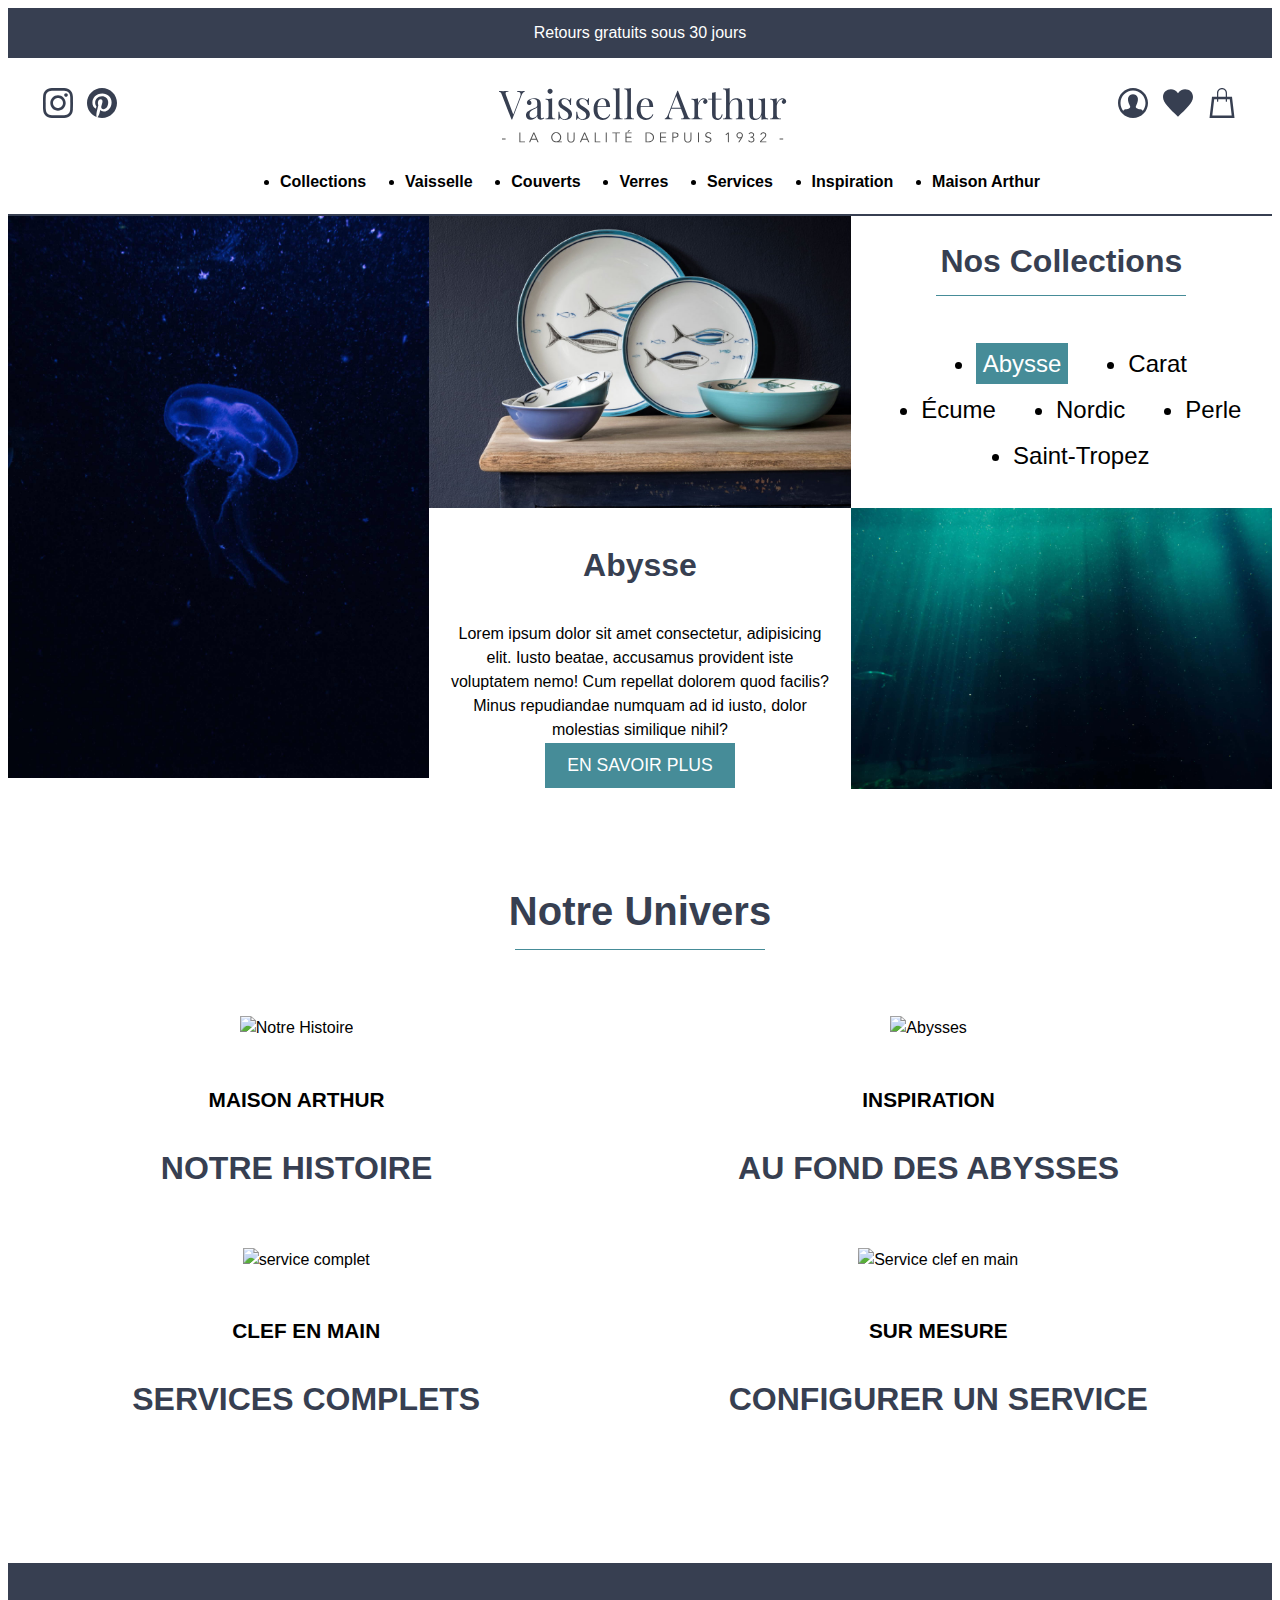
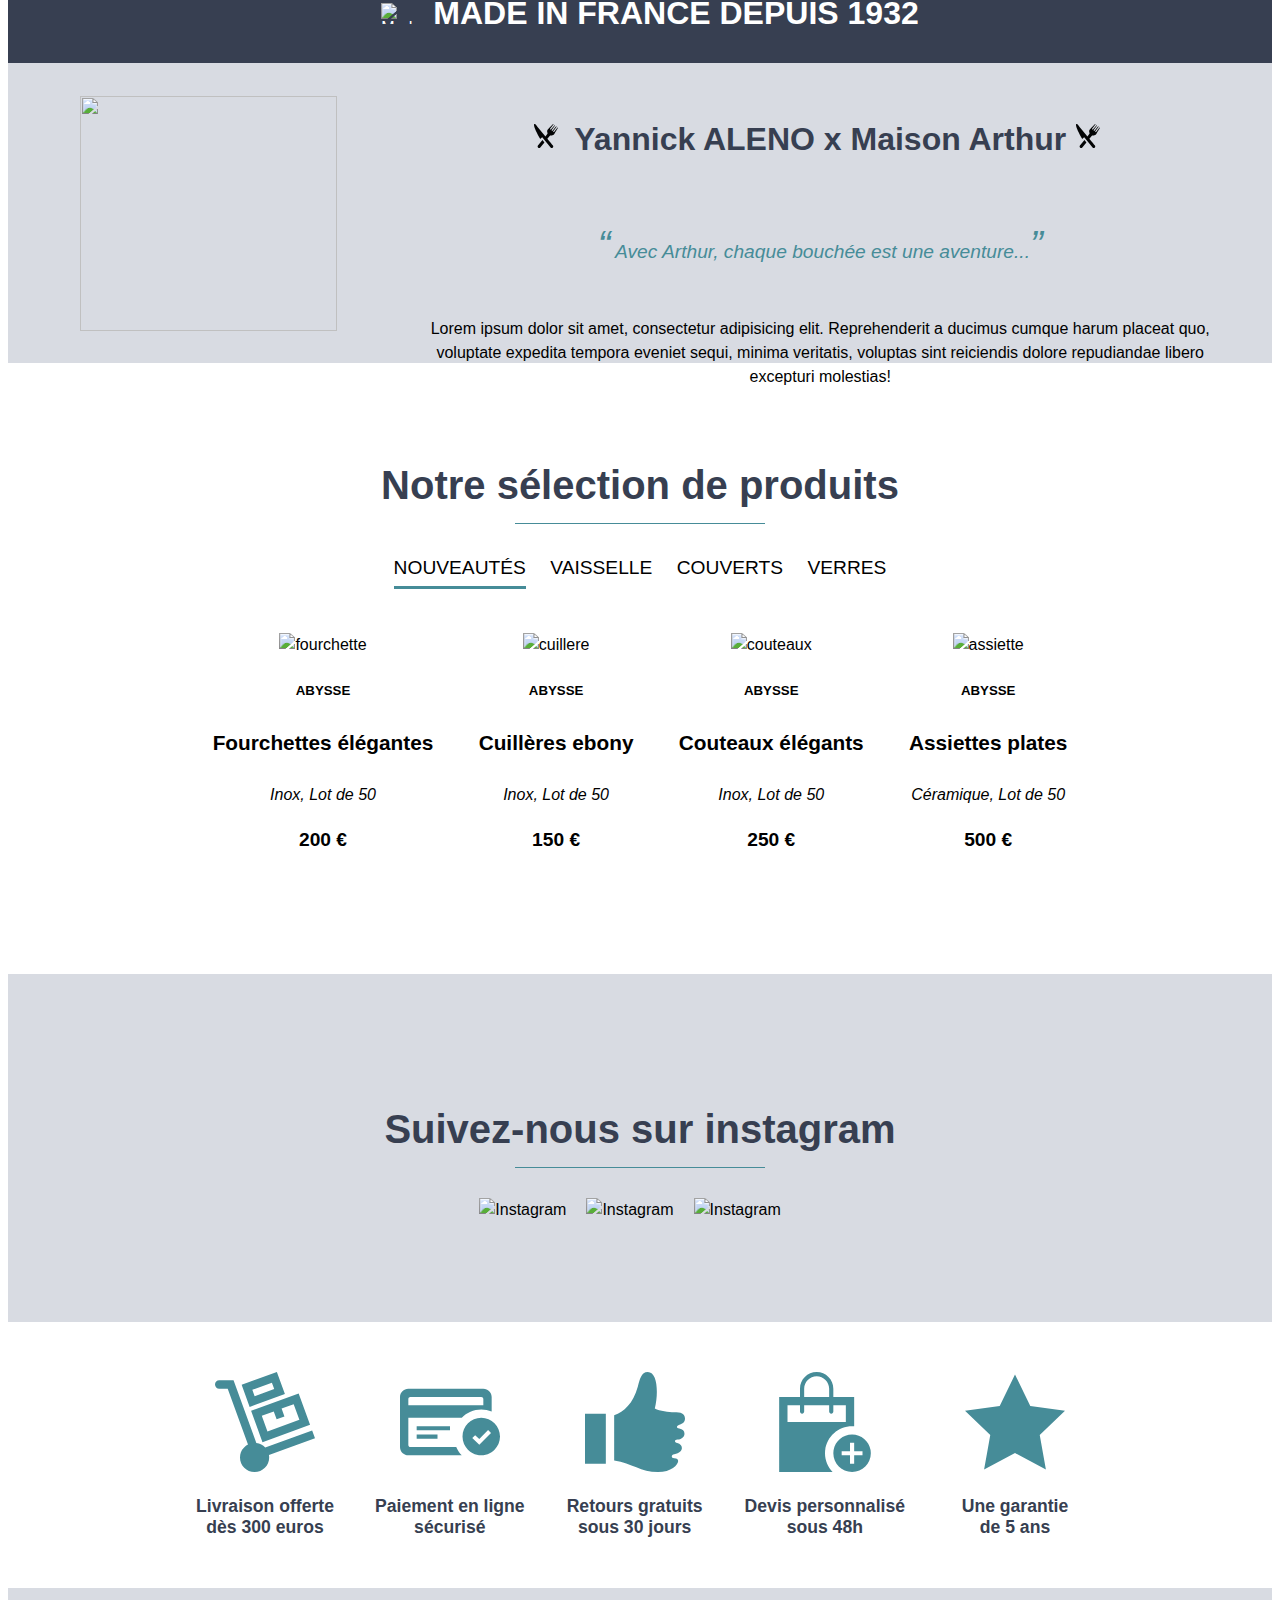
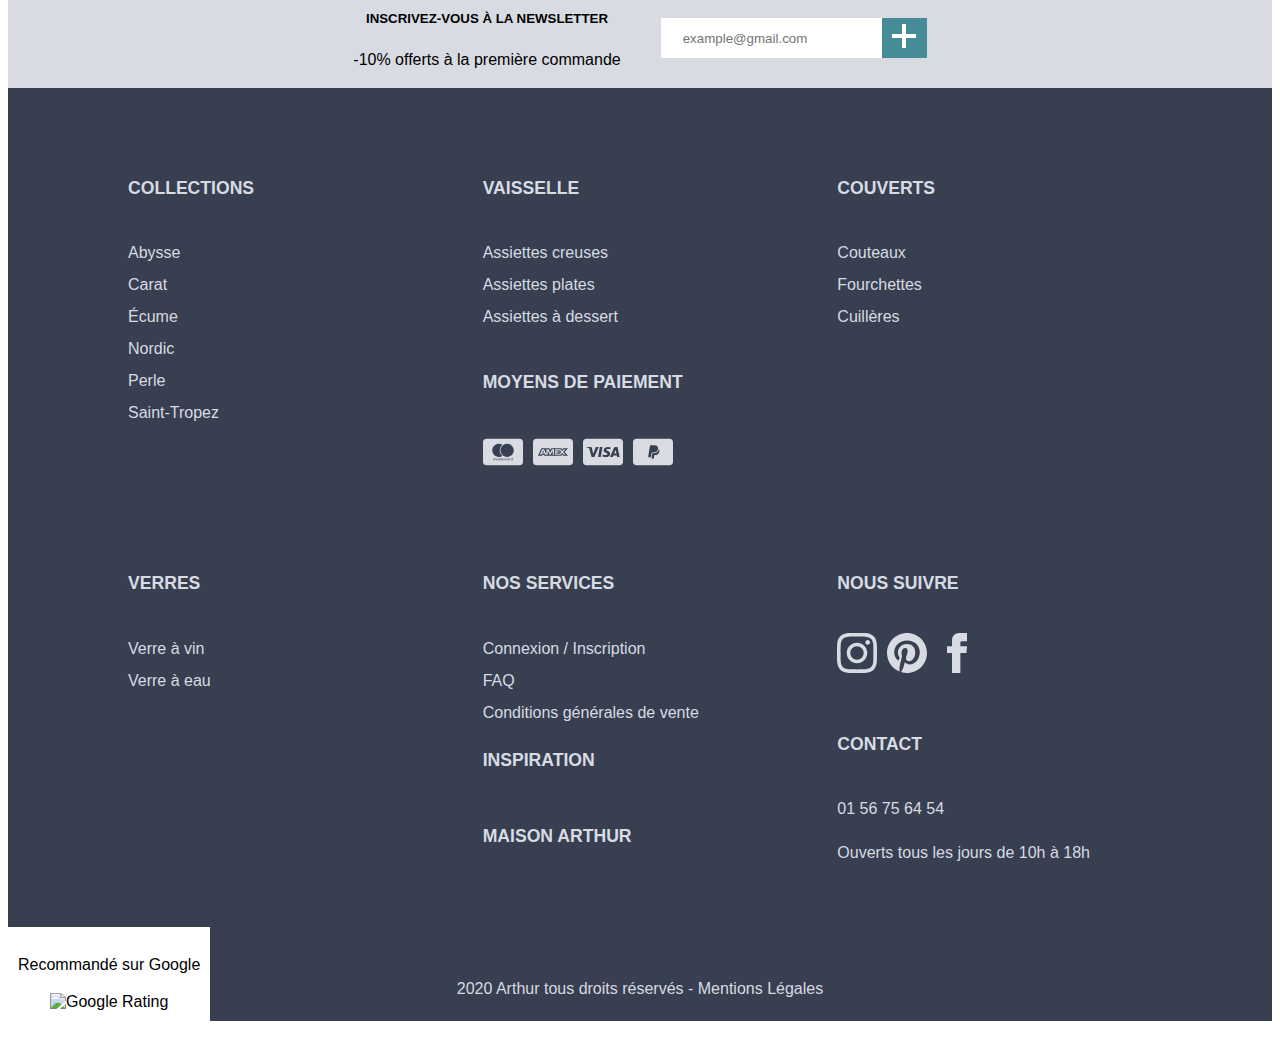
==== commit 1c1e094d: "breaker footer" ====
--- a/index.html
+++ b/index.html
@@ -23,7 +23,10 @@
     <!--                                 Header                                  -->
     <!-- ----------------------------------------------------------------------- -->
     <header>
-      <div>
+      <!-- ----------------------------------------------------------------------- -->
+      <!--                              Menu Desktop                               -->
+      <!-- ----------------------------------------------------------------------- -->
+      <div class="desktopHeader">
         <div>
           <a class="imgLink" href="http://www.instagram.com" target="_blank">
             <svg
@@ -461,6 +464,439 @@
             <p>Saint-Tropez</p>
           </a>
         </figure>
+      </nav>
+
+      <!-- ----------------------------------------------------------------------- -->
+      <!--                               Menu mobile                               -->
+      <!-- ----------------------------------------------------------------------- -->
+      <div class="mobileHeader">
+        <div>
+          <svg
+            id="hamburger"
+            xmlns="http://www.w3.org/2000/svg"
+            width="24"
+            height="24"
+            viewBox="0 0 24 24"
+          >
+            <path d="M24 6h-24v-4h24v4zm0 4h-24v4h24v-4zm0 8h-24v4h24v-4z" />
+          </svg>
+        </div>
+        <div>
+          <a href="index.html">
+            <img
+              src="images/logo-vaisselle-arthur.png"
+              alt="Logo Arthur"
+              title="Logo Arthur"
+              width="144"
+              height="28"
+            />
+          </a>
+        </div>
+        <div>
+          <svg
+            xmlns="http://www.w3.org/2000/svg"
+            width="24"
+            height="24"
+            viewBox="0 0 24 24"
+          >
+            <path
+              d="M12 4.248c-3.148-5.402-12-3.825-12 2.944 0 4.661 5.571 9.427 12 15.808 6.43-6.381 12-11.147 12-15.808 0-6.792-8.875-8.306-12-2.944z"
+            />
+          </svg>
+          <svg
+            xmlns="http://www.w3.org/2000/svg"
+            width="24"
+            height="24"
+            viewBox="0 0 24 24"
+          >
+            <path
+              d="M12 0c-6.627 0-12 5.373-12 12s5.373 12 12 12 12-5.373 12-12-5.373-12-12-12zm7.753 18.305c-.261-.586-.789-.991-1.871-1.241-2.293-.529-4.428-.993-3.393-2.945 3.145-5.942.833-9.119-2.489-9.119-3.388 0-5.644 3.299-2.489 9.119 1.066 1.964-1.148 2.427-3.393 2.945-1.084.25-1.608.658-1.867 1.246-1.405-1.723-2.251-3.919-2.251-6.31 0-5.514 4.486-10 10-10s10 4.486 10 10c0 2.389-.845 4.583-2.247 6.305z"
+            />
+          </svg>
+          <svg
+            xmlns="http://www.w3.org/2000/svg"
+            width="24"
+            height="24"
+            viewBox="0 0 24 24"
+          >
+            <path
+              d="M20 7h-4v-3c0-2.209-1.791-4-4-4s-4 1.791-4 4v3h-4l-2 17h20l-2-17zm-11-3c0-1.654 1.346-3 3-3s3 1.346 3 3v3h-6v-3zm-4.751 18l1.529-13h2.222v1.5c0 .276.224.5.5.5s.5-.224.5-.5v-1.5h6v1.5c0 .276.224.5.5.5s.5-.224.5-.5v-1.5h2.222l1.529 13h-15.502z"
+            />
+          </svg>
+        </div>
+      </div>
+      <nav class="firstNavMobile">
+        <ul>
+          <li class="mobileItems">
+            <div><a>Collections</a></div>
+            <div>
+              <svg
+                xmlns="http://www.w3.org/2000/svg"
+                width="24"
+                height="24"
+                viewBox="0 0 24 24"
+              >
+                <path d="M8.122 24l-4.122-4 8-8-8-8 4.122-4 11.878 12z" />
+              </svg>
+            </div>
+          </li>
+          <li class="mobileSubNav">
+            <figure>
+              <a href="listing.html">
+                <img
+                  src="images/abysse3.jpg"
+                  width="200"
+                  height="150"
+                  alt="Abysse"
+                  title="Abysse"
+                />
+                <p>Abysse</p>
+              </a>
+            </figure>
+            <figure>
+              <a href="listing.html">
+                <img
+                  src="images/carat3.jpg"
+                  width="200"
+                  height="150"
+                  alt="Carat"
+                  title="Carat"
+                />
+                <p>Carat</p>
+              </a>
+            </figure>
+            <figure>
+              <a href="listing.html">
+                <img
+                  src="images/ecume3.jpg"
+                  width="200"
+                  height="150"
+                  alt="Ecume"
+                  title="Ecume"
+                />
+                <p>Écume</p>
+              </a>
+            </figure>
+            <figure>
+              <a href="listing.html">
+                <img
+                  src="images/nordic3.jpg"
+                  width="200"
+                  height="150"
+                  alt="Nordic"
+                  title="Nordic"
+                />
+                <p>Nordic</p>
+              </a>
+            </figure>
+            <figure>
+              <a href="listing.html">
+                <img
+                  src="images/pearl3.jpg"
+                  width="200"
+                  height="150"
+                  alt="Perle"
+                  title="Perle"
+                />
+                <p>Perle</p>
+              </a>
+            </figure>
+            <figure>
+              <a href="listing.html">
+                <img
+                  src="images/saint-tropez3.jpg"
+                  width="200"
+                  height="150"
+                  alt="Saint-Tropez"
+                  title="Saint-Tropez"
+                />
+                <p>Saint-Tropez</p>
+              </a>
+            </figure>
+          </li>
+          <li class="mobileItems">
+            <div><a>Vaisselle</a></div>
+            <div>
+              <svg
+                xmlns="http://www.w3.org/2000/svg"
+                width="24"
+                height="24"
+                viewBox="0 0 24 24"
+              >
+                <path d="M8.122 24l-4.122-4 8-8-8-8 4.122-4 11.878 12z" />
+              </svg>
+            </div>
+          </li>
+          <li class="mobileSubNav">
+            <figure>
+              <a href="listing.html">
+                <img
+                  src="images/assiette.jpg"
+                  width="200"
+                  height="150"
+                  alt="Assiette"
+                  title="Assiette"
+                />
+                <p>Toutes nos assiettes</p>
+              </a>
+            </figure>
+            <figure>
+              <a href="listing.html">
+                <img
+                  src="images/assiette2.jpg"
+                  width="200"
+                  height="150"
+                  alt="Assiette"
+                  title="Assiette"
+                />
+                <p>Assiettes Plates</p>
+              </a>
+            </figure>
+            <figure>
+              <a href="listing.html">
+                <img
+                  src="images/assiette3.jpg"
+                  width="200"
+                  height="150"
+                  alt="Assiette"
+                  title="Assiette"
+                />
+                <p>Assiettes Creuses</p>
+              </a>
+            </figure>
+            <figure>
+              <a href="listing.html">
+                <img
+                  src="images/assiette4.jpg"
+                  width="200"
+                  height="150"
+                  alt="Assiette"
+                  title="Assiette"
+                />
+                <p>Assiettes à dessert</p>
+              </a>
+            </figure>
+            <figure>
+              <a href="listing.html">
+                <img
+                  src="images/abysse3.jpg"
+                  width="200"
+                  height="150"
+                  alt="Assiette"
+                  title="Assiette"
+                />
+                <p>Nouveautés</p>
+              </a>
+            </figure>
+          </li>
+          <li class="mobileItems">
+            <div><a>Couverts</a></div>
+            <div>
+              <svg
+                xmlns="http://www.w3.org/2000/svg"
+                width="24"
+                height="24"
+                viewBox="0 0 24 24"
+              >
+                <path d="M8.122 24l-4.122-4 8-8-8-8 4.122-4 11.878 12z" />
+              </svg>
+            </div>
+          </li>
+          <li class="mobileSubNav">
+            <figure>
+              <a href="listing.html">
+                <img
+                  src="images/couteaux2.jpg"
+                  width="200"
+                  height="150"
+                  alt="Couverts"
+                  title="Couverts"
+                />
+                <p>Tous nos couverts</p>
+              </a>
+            </figure>
+            <figure>
+              <a href="listing.html">
+                <img
+                  src="images/couteaux.jpg"
+                  width="200"
+                  height="150"
+                  alt="Couteaux"
+                  title="Couteaux"
+                />
+                <p>Couteaux</p>
+              </a>
+            </figure>
+            <figure>
+              <a href="listing.html">
+                <img
+                  src="images/fourchette.jpg"
+                  width="200"
+                  height="150"
+                  alt="Fourchettes"
+                  title="Fourchettes"
+                />
+                <p>Fourchettes</p>
+              </a>
+            </figure>
+            <figure>
+              <a href="listing.html">
+                <img
+                  src="images/cuillere.jpg"
+                  width="200"
+                  height="150"
+                  alt="Cuillères"
+                  title="Cuillères"
+                />
+                <p>Cuillères</p>
+              </a>
+            </figure>
+            <figure>
+              <a href="listing.html">
+                <img
+                  src="images/instagram3.jpg"
+                  width="200"
+                  height="150"
+                  alt="Nouveautés couverts"
+                  title="Nouveautés couverts"
+                />
+                <p>Nouveautés</p>
+              </a>
+            </figure>
+          </li>
+          <li class="mobileItems">
+            <div><a>Verres</a></div>
+            <div>
+              <svg
+                xmlns="http://www.w3.org/2000/svg"
+                width="24"
+                height="24"
+                viewBox="0 0 24 24"
+              >
+                <path d="M8.122 24l-4.122-4 8-8-8-8 4.122-4 11.878 12z" />
+              </svg>
+            </div>
+          </li>
+          <li class="mobileSubNav">
+            <figure>
+              <a href="listing.html">
+                <img
+                  src="images/nordic3.jpg"
+                  width="200"
+                  height="150"
+                  alt="Verres"
+                  title="Verres"
+                />
+                <p>Tous nos verres</p>
+              </a>
+            </figure>
+            <figure>
+              <a href="listing.html">
+                <img
+                  src="images/verre1.jpg"
+                  width="200"
+                  height="150"
+                  alt="Verres"
+                  title="Verres"
+                />
+                <p>Verres à vin</p>
+              </a>
+            </figure>
+            <figure>
+              <a href="listing.html">
+                <img
+                  src="images/verre2.jpg"
+                  width="200"
+                  height="150"
+                  alt="Verres"
+                  title="Verres"
+                />
+                <p>Verres à eau</p>
+              </a>
+            </figure>
+            <figure>
+              <a href="listing.html">
+                <img
+                  src="images/verre3.jpg"
+                  width="200"
+                  height="150"
+                  alt="Verres"
+                  title="Verres"
+                />
+                <p>Nouveautés</p>
+              </a>
+            </figure>
+          </li>
+          <li class="mobileItems">
+            <div><a>Services</a></div>
+            <div>
+              <svg
+                xmlns="http://www.w3.org/2000/svg"
+                width="24"
+                height="24"
+                viewBox="0 0 24 24"
+              >
+                <path d="M8.122 24l-4.122-4 8-8-8-8 4.122-4 11.878 12z" />
+              </svg>
+            </div>
+          </li>
+          <li class="mobileSubNav">
+            <figure>
+              <a href="listing.html">
+                <img
+                  src="images/services1.jpg"
+                  width="200"
+                  height="150"
+                  alt="Services"
+                  title="Services"
+                />
+                <p>Tous nos services</p>
+              </a>
+            </figure>
+            <figure>
+              <a href="listing.html">
+                <img
+                  src="images/service2.jpg"
+                  width="200"
+                  height="150"
+                  alt="Services"
+                  title="Services"
+                />
+                <p>Services clef en main</p>
+              </a>
+            </figure>
+            <figure>
+              <a href="listing.html">
+                <img
+                  src="images/instagram1.jpg"
+                  width="200"
+                  height="150"
+                  alt="Services"
+                  title="Services"
+                />
+                <p>Services sur mesure</p>
+              </a>
+            </figure>
+            <figure>
+              <a href="listing.html">
+                <img
+                  src="images/instagram2.jpg"
+                  width="200"
+                  height="150"
+                  alt="Services"
+                  title="Services"
+                />
+                <p>Nouveautés</p>
+              </a>
+            </figure>
+          </li>
+          <li class="mobileItems">
+            <a href="inspiration.html">Inspiration</a>
+          </li>
+          <li class="mobileItems">
+            <a href="inspiration.html">Maison Arthur</a>
+          </li>
+        </ul>
       </nav>
     </header>
 
@@ -1170,6 +1606,7 @@
               <a href="#">Cuillères</a>
             </div>
           </div>
+          <p class="breaker"></p>
           <div>
             <div class="footerNavColumn">
               <h5>VERRES</h5>
@@ -1282,6 +1719,7 @@
       "images/saint-tropez3.jpg"
     );
     subNav();
+    hamburger();
     listingProduits();
     choixCollection();
   </script>
--- a/style.css
+++ b/style.css
@@ -76,10 +76,8 @@
 }
 
 a {
-  text-decoration: none;
   color: black;
-  text-decoration: solid transparent;
-  transition: text-decoration 1s ease;
+  text-decoration-color: transparent;
 }
 
 a:hover {
@@ -87,6 +85,11 @@
   text-underline-offset: 5px;
   text-decoration-color: var(--teal);
   cursor: pointer;
+  transition: text-decoration 0.5s ease-in;
+}
+
+svg {
+  transition: all 0.3s ease-in-out;
 }
 
 .imgLink {
@@ -164,6 +167,14 @@
 /* -------------------------------------------------------------------------- */
 /*                                   Header                                   */
 /* -------------------------------------------------------------------------- */
+.mobileHeader {
+  display: none;
+}
+
+.firstNavMobile {
+  display: none;
+}
+
 header > div {
   display: flex;
   justify-content: space-between;
@@ -233,9 +244,132 @@
   margin: 0 0 0 50px;
 }
 
-@media screen and (max-width: 1050px) {
-  header {
+.mobileSubNav {
+  display: none;
+}
+
+@media screen and (max-width: 850px) {
+  .desktopHeader,
+  .firstNav {
     display: none;
+  }
+
+  .mobileHeader {
+    display: flex;
+    align-items: center;
+    padding: 20px 30px;
+    justify-content: space-between;
+    border-bottom: solid 1px var(--darkGrey);
+  }
+
+  .mobileHeader svg {
+    fill: var(--darkGrey);
+  }
+
+  .mobileHeader svg:hover {
+    fill: var(--teal);
+    cursor: pointer;
+  }
+
+  .mobileHeader > div {
+    min-width: 33.33%;
+  }
+
+  .mobileHeader > div:nth-of-type(2) {
+    display: flex;
+    justify-content: center;
+    flex: 0 0;
+  }
+
+  .mobileHeader > div:last-of-type {
+    display: flex;
+    justify-content: flex-end;
+    flex: 0 0;
+  }
+
+  .firstNavMobileClicked {
+    display: flex;
+  }
+
+  .firstNavMobile {
+    flex-direction: column;
+    text-align: left;
+    font-size: 1.5em;
+    font-family: "cinzelregular", Arial, Helvetica, sans-serif;
+    cursor: pointer;
+  }
+
+  .firstNavMobile svg {
+    transform: rotate(90deg);
+    transition: all 0.3s ease-in-out;
+  }
+
+  .firstNavMobile li:last-of-type {
+    border-bottom: solid 1px var(--darkGrey);
+  }
+
+  .mobileItems {
+    display: flex;
+    flex-direction: row;
+    padding: 20px 20%;
+    border-top: solid 1px var(--darkGrey);
+  }
+
+  .mobileItems a {
+    transition: color 0.3s ease-in-out;
+  }
+
+  .mobileItems div {
+    min-width: 50%;
+  }
+
+  .mobileItems > div:last-of-type {
+    display: flex;
+    align-items: center;
+    justify-content: flex-end;
+  }
+
+  .mobileSubNavShow {
+    display: flex;
+  }
+
+  .mobileSubNav {
+    flex-direction: column;
+  }
+
+  .mobileSubNav figure {
+    text-align: center;
+  }
+
+  .mobileSubNav figure p {
+    padding: 10px 0 20px 0;
+  }
+
+  .mobileSubNav figure img {
+    width: 100vw;
+    height: 300px;
+    object-fit: cover;
+  }
+
+  .rotateArrow svg {
+    transform: rotate(-90deg);
+    fill: var(--teal);
+    transition: all 0.3s ease-in-out;
+  }
+
+  .rotateArrow a {
+    color: var(--teal);
+    transition: color 0.3s ease-in-out;
+  }
+}
+
+@media screen and (max-width: 500px) {
+  .mobileHeader > div {
+    min-width: unset;
+  }
+
+  .mobileHeader {
+    padding: 20px;
   }
 }
 
@@ -330,9 +464,13 @@
 .footerNav {
   display: flex;
   justify-content: space-around;
-  padding: 50px 30px;
+  padding: 70px 30px;
   line-height: 2.5em;
   flex-wrap: wrap;
+}
+
+.footerNav a {
+  line-height: 2em;
 }
 
 .footerNav h5 {
@@ -408,9 +546,15 @@
   color: var(--lightGrey);
 }
 
+.breaker {
+  display: none;
+}
+
 @media screen and (max-width: 1300px) {
-  .footerNav > div:nth-of-type(3) {
-    break-after: always;
+  .breaker {
+    display: block;
+    width: 100%;
+    height: 0;
   }
 
   .footerNav {
@@ -426,8 +570,8 @@
 }
 
 @media screen and (max-width: 800px) {
-  .footerNav > div:nth-of-type(3) {
-    break-after: unset;
+  .breaker {
+    display: none;
   }
 
   .footerNav {
@@ -439,12 +583,13 @@
     margin: 8px 0;
     text-align: center;
     justify-content: center;
+    flex: 1;
   }
 
   .recommandationGoogle {
     left: 0;
     right: 0;
-    bottom: 75px;
+    bottom: 90px;
   }
 
   .footerBottom > p {
@@ -457,6 +602,12 @@
 
   .footerBottom div:last-of-type {
     order: -1;
+  }
+}
+
+@media screen and (max-width: 400px) {
+  .footerNav {
+    padding: 50px 20px;
   }
 }
 
@@ -527,6 +678,10 @@
   font-size: 1em;
   line-height: 1.5em;
   font-family: "cinzelregular", Arial, Helvetica, sans-serif;
+}
+
+#liensCollections li a {
+  transition: padding 0.5s ease-in-out;
 }
 
 .selectedCollection {
@@ -877,11 +1032,15 @@
 
 #listingFiches {
   display: flex;
-  justify-content: center;
   text-align: center;
   flex-wrap: wrap;
-  margin: 0 auto;
   line-height: 1.7em;
+  margin-left: 20px;
+}
+
+.annulerFiltre {
+  padding-top: 10px;
+  color: var(--red);
 }
 
 #listingFiches a:hover {
@@ -947,6 +1106,10 @@
   fill: white;
 }
 
+#listingFiches button {
+  transition: background-color 0.3s ease-in-out;
+}
+
 #listingFiches article:hover input,
 #listingFiches article:hover button,
 #listingFiches article:hover p,
@@ -969,6 +1132,7 @@
   color: white;
   background-color: var(--teal);
   padding: 10px;
+  transition: padding 0.5s ease-in-out;
 }
 
 /* .selectedFilterCollection::after {
@@ -1015,7 +1179,19 @@
   font-weight: bold;
   text-align: center;
   display: block;
-  margin-top: 5px;
+  margin: 0 0 20px 0;
+}
+
+.hideFicheProduit {
+  display: none;
+}
+
+.hideFicheProduitCheckbox {
+  display: none;
+}
+
+.hideFicheProduitRange {
+  display: none;
 }
 
 @media screen and (max-width: 800px) {
@@ -1025,6 +1201,10 @@
 
   .titleListing article {
     padding: 100px 20px;
+  }
+
+  .listingFiltersMobile .select {
+    margin: 20px 20px;
   }
 }
 
@@ -1048,6 +1228,11 @@
   .listingFilters > div {
     display: none;
   }
+
+  #listingFiches {
+    justify-content: center;
+  }
+
   #listingFiches article {
     margin: 0 20px 20px 20px;
   }
@@ -1059,8 +1244,7 @@
   }
 
   .listingFiltersMobile select {
-    font-size: 1em;
-    margin: 0 5px;
+    font-size: 1.1em;
   }
 
   .listingFiltersMobile article {
@@ -1071,12 +1255,27 @@
   }
 
   .listingFiltersMobile article p {
-    margin-right: 10px;
+    margin-right: 20px;
+    font-size: 1.1em;
+    color: var(--teal);
   }
 
   .listingFiltersMobile article output {
-    margin-left: 10px;
-    margin-top: 0px;
+    margin-left: 20px;
+    margin-top: 20px;
+  }
+
+  .annulerFiltreMobile {
+    display: block;
+    margin: 0 0 20px 0;
+    padding: 0;
+    color: var(--red);
+  }
+}
+
+@media screen and (max-width: 1340px) and (min-width: 1150px) {
+  #listingFiches {
+    margin-left: 100px;
   }
 }
 
@@ -1134,7 +1333,7 @@
 }
 
 #descriptifProduit article:first-of-type > div {
-  margin: 0 20px;
+  margin: 0 25px;
 }
 
 #descriptifProduit article:first-of-type > div:nth-of-type(1),
@@ -1162,30 +1361,48 @@
 #descriptifProduit select {
   text-align: center;
   width: 100px;
-  font-size: 1em;
+  font-size: 1.1em;
+  margin-bottom: 10px;
+}
+
+.produitSelectTaille .select {
+  margin: 0;
 }
 
 .produitSelectCouleur > div {
   display: flex;
   justify-content: space-between;
   min-width: 70px;
-  margin-top: 10px;
+  margin-top: 15px;
+  margin-bottom: 15px;
 }
 
 .produitSelectCouleur > div div:first-of-type {
   background-color: var(--copper);
-  height: 30px;
-  width: 30px;
+  height: 40px;
+  width: 40px;
+  margin-right: 10px;
 }
 
 .produitSelectCouleur > div div:last-of-type {
   background-color: var(--green);
-  height: 30px;
-  width: 30px;
+  height: 40px;
+  width: 40px;
 }
 
 .produitSelectCouleur p:last-of-type {
   color: white;
+}
+
+.produitSelectQuantite input {
+  border: none;
+  background-image: none;
+  -webkit-box-shadow: none;
+  -moz-box-shadow: none;
+  box-shadow: none;
+  height: 45px;
+  background-color: var(--lightGrey);
+  color: var(--teal);
 }
 
 .priceProduct div p:first-of-type {
@@ -1212,6 +1429,7 @@
   text-align: left;
   margin-left: 30px;
   color: var(--red);
+  margin-top: 10px;
 }
 
 .buttonsProduct div:first-of-type {
@@ -1222,7 +1440,7 @@
 
 .buttonsProduct button {
   height: 50px;
-  margin: 0 5px 0 5px;
+  margin: 15px 5px 0 5px;
   fill: white;
 }
 
@@ -1409,15 +1627,27 @@
   object-fit: cover;
 }
 
-.faq article:first-of-type svg {
+.openFaq svg {
   fill: var(--teal);
-  -webkit-transform: rotate(-90deg);
-}
-
-.faq article:nth-of-type(2) svg,
-.faq article:nth-of-type(3) svg {
+  transform: rotate(-90deg);
+}
+
+.closedFaq svg {
   fill: var(--teal);
-  -webkit-transform: rotate(90deg);
+  transform: rotate(90deg);
+}
+
+.closedFaq .faqText {
+  overflow: hidden;
+  max-height: 0;
+  opacity: 0;
+  transition: all 300ms ease-out;
+}
+
+.openFaq .faqText {
+  max-height: 2000px;
+  opacity: 1;
+  transition: all 1s ease-in;
 }
 
 .faq h2 {
@@ -1443,7 +1673,7 @@
   align-items: center;
 }
 
-.faq article:first-of-type > div:last-of-type {
+.faq article > div:last-of-type {
   margin-top: 20px;
 }
 
@@ -1483,6 +1713,10 @@
     order: -2;
     min-width: 100%;
     align-items: center;
+  }
+
+  .buttonsProduct p {
+    margin-left: -65px;
   }
 
   .priceProduct {
@@ -1568,7 +1802,7 @@
     margin: 20px 30px;
   }
 
-  .faq article:first-of-type > div:last-of-type {
+  .faq article > div:last-of-type {
     flex-direction: column;
   }
 
@@ -1609,6 +1843,10 @@
 /*                              Page Inspiration                              */
 /* -------------------------------------------------------------------------- */
 
+.bannerInspiration h1 {
+  text-align: center;
+  padding: 20px;
+}
 .collectionPresentation {
   padding: 100px 0 100px 200px;
   display: flex;
@@ -1743,6 +1981,10 @@
   align-items: center;
 }
 
+.recette h4 {
+  text-align: center;
+}
+
 .openBook {
   display: flex;
   justify-content: center;
@@ -1790,7 +2032,7 @@
 }
 
 .recette svg:nth-of-type(2) {
-  rotate: 180deg;
+  transform: rotate(180deg);
   stroke-width: 22;
 }
 
@@ -1867,6 +2109,246 @@
 
 .vaisselleFavorite article:nth-of-type(2) button {
   margin-bottom: 10px;
+}
+
+@media screen and (max-width: 1100px) {
+  .collectionPresentation {
+    flex-direction: column;
+    align-items: center;
+    padding: 50px 20px 50px 20px;
+  }
+
+  .fondAssiette img:nth-of-type(2) {
+    bottom: -50px;
+    left: -50px;
+    top: unset;
+  }
+
+  .fondAssiette img:nth-of-type(3) {
+    bottom: -125px;
+    left: 100px;
+    top: unset;
+  }
+
+  .fondAssiette img:nth-of-type(4) {
+    bottom: -125px;
+    left: 250px;
+    top: unset;
+  }
+
+  .fondAssiette img:nth-of-type(5) {
+    bottom: -50px;
+    left: 400px;
+    top: unset;
+  }
+
+  .collectionPresentation article:last-of-type {
+    margin-top: 150px;
+  }
+
+  .collectionPresentation article:last-of-type p {
+    max-width: 800px;
+  }
+
+  .vaisselleFavorite > div {
+    flex-direction: column;
+  }
+
+  .vaisselleFavorite > div article {
+    margin: 20px 0;
+  }
+
+  .vaisselleFavorite article:nth-of-type(2) > div {
+    order: unset;
+  }
+}
+
+@media screen and (max-width: 600px) {
+  .fondAssiette {
+    width: 300px;
+    height: 300px;
+  }
+
+  .fondAssiette img:first-of-type {
+    width: 180px;
+    height: 180px;
+    position: absolute;
+    top: 62px;
+    left: 57px;
+  }
+
+  .fondAssiette img:nth-of-type(2) {
+    bottom: -60px;
+    left: -20px;
+    top: unset;
+  }
+
+  .fondAssiette img:nth-of-type(3) {
+    bottom: -125px;
+    left: 60px;
+    top: unset;
+  }
+
+  .fondAssiette img:nth-of-type(4) {
+    bottom: -125px;
+    left: 160px;
+    top: unset;
+  }
+
+  .fondAssiette img:nth-of-type(5) {
+    bottom: -60px;
+    left: 240px;
+    top: unset;
+  }
+
+  .fondAssiette img:nth-of-type(2),
+  .fondAssiette img:nth-of-type(3),
+  .fondAssiette img:nth-of-type(4),
+  .fondAssiette img:nth-of-type(5) {
+    width: 80px;
+    height: 80px;
+  }
+
+  #mainInspiration h2 {
+    font-size: 2em;
+  }
+
+  #mainInspiration .vaisselleFavorite {
+    padding: 50px 20px 100px 20px;
+  }
+}
+
+@media screen and (max-width: 900px) {
+  .collectionVideo {
+    padding: 0 20px;
+  }
+  .collectionVideo article:first-of-type {
+    width: 425px;
+    height: 500px;
+    background-size: contain;
+    background-repeat: no-repeat;
+  }
+
+  .collectionVideo article:first-of-type div {
+    width: 180px;
+    height: 180px;
+    left: 128px;
+    top: 65px;
+  }
+
+  .collectionVideo > p {
+    max-width: 300px;
+  }
+}
+
+@media screen and (max-width: 1300px) {
+  .openBook article {
+    max-width: 45%;
+    margin: 0;
+  }
+
+  .openBook article:last-of-type {
+    padding-right: 20px;
+  }
+}
+
+@media screen and (max-width: 1100px) {
+  .openBook {
+    background-image: none;
+    flex-direction: column;
+  }
+  .openBook article:nth-of-type(2) img {
+    order: unset;
+  }
+
+  .openBook article:nth-of-type(2) > div > p {
+    text-align: unset;
+  }
+
+  .openBook article {
+    max-width: 700px;
+    padding: 0;
+    margin: 0;
+  }
+
+  .openBook article > div {
+    margin: 20px 0;
+  }
+
+  .openBook img {
+    margin: 0 20px;
+  }
+
+  .openBook article:first-of-type > div:nth-of-type(2) img {
+    order: 2;
+  }
+
+  .openBook article:first-of-type > div:nth-of-type(2) > p {
+    text-align: right;
+  }
+
+  .openBook article:last-of-type > div:nth-of-type(1) img,
+  .openBook article:last-of-type > div:nth-of-type(3) img {
+    order: 2;
+  }
+
+  .openBook article:last-of-type > div:nth-of-type(1) > p,
+  .openBook article:last-of-type > div:nth-of-type(3) > p {
+    text-align: right;
+  }
+
+  .openBook article > div > p {
+    font-size: 2em;
+  }
+
+  .recette {
+    padding: 0 20px;
+  }
+}
+
+@media screen and (max-width: 500px) {
+  .openBook img {
+    width: 200px;
+    height: 200px;
+    margin-bottom: 30px;
+  }
+
+  .openBook article > div > div {
+    flex-direction: column;
+  }
+
+  .openBook article > div > p {
+    text-align: center;
+    font-size: 2.5em;
+  }
+
+  .openBook article:last-of-type > div:nth-of-type(1) img,
+  .openBook article:last-of-type > div:nth-of-type(3) img {
+    order: unset;
+  }
+
+  .openBook article:first-of-type > div:nth-of-type(2) img {
+    order: unset;
+  }
+
+  .openBook article:last-of-type > div:nth-of-type(1) > p,
+  .openBook article:last-of-type > div:nth-of-type(3) > p {
+    text-align: center;
+  }
+
+  .openBook article:first-of-type > div:nth-of-type(2) > p {
+    text-align: center;
+  }
+
+  .openBook article:nth-of-type(2) > div > p {
+    text-align: center;
+  }
+}
+
+@media screen and (max-width: 1200px) {
+  .vaisselleFavorite {
+    padding: 50px 50px 100px 50px;
+  }
 }
 
 /* -------------------------------------------------------------------------- */
@@ -1960,3 +2442,244 @@
 input[type="range"]:focus::-ms-fill-upper {
   background: #d8dbe2;
 }
+
+.b-contain *,
+.b-contain *::before,
+.b-contain *::after {
+  box-sizing: content-box !important;
+}
+
+.b-contain input {
+  position: absolute;
+  z-index: -1;
+  opacity: 0;
+}
+
+.b-contain span {
+  line-height: 1.54;
+  font-size: 1rem;
+  font-family: inherit;
+}
+
+.b-contain {
+  display: table;
+  position: relative;
+  padding-left: 1.8rem;
+  cursor: pointer;
+  margin-bottom: 0.5rem;
+}
+
+.b-contain input[type="checkbox"] ~ .b-input {
+  position: absolute;
+  top: 0;
+  left: 0;
+  height: 1.25rem;
+  width: 1.25rem;
+  background: rgba(241, 245, 248, 1);
+  transition: background 250ms;
+  border: 1px solid rgba(184, 194, 204, 1);
+  border-radius: 0.125rem;
+}
+
+.b-contain input[type="radio"] ~ .b-input {
+  position: absolute;
+  top: 0;
+  left: 0;
+  height: 1.25rem;
+  width: 1.25rem;
+  background: rgba(241, 245, 248, 1);
+  transition: background 250ms;
+  border: 1px solid rgba(184, 194, 204, 1);
+  border-radius: 2rem;
+}
+
+.b-contain input[type="checkbox"] ~ .b-input::after {
+  content: "";
+  position: absolute;
+  display: none;
+  left: 0.45rem;
+  top: 0.18rem;
+  width: 0.25rem;
+  height: 0.6rem;
+  border: solid rgba(255, 255, 255, 1);
+  border-width: 0 2px 2px 0;
+  transition: background 250ms;
+  transform: rotate(45deg);
+}
+
+.b-contain input[type="radio"] ~ .b-input::after {
+  content: "";
+  position: absolute;
+  display: none;
+  left: 0.25rem;
+  top: 0.25rem;
+  width: 0.75rem;
+  height: 0.75rem;
+  border-radius: 2rem;
+  background: rgba(255, 255, 255, 1);
+  transition: background 250ms;
+}
+
+.b-contain input:disabled ~ .b-input::after {
+  border-color: rgba(135, 149, 161, 1);
+}
+
+.b-contain input:checked ~ .b-input::after {
+  display: block;
+}
+
+.b-contain:hover input ~ .b-input,
+.b-contain input:focus ~ .b-input {
+  background: rgb(231, 238, 243);
+}
+
+.b-contain input:focus ~ .b-input {
+  box-shadow: 0 0 0 2px var(--teal);
+}
+
+.b-contain input:checked ~ .b-input {
+  background: var(--teal);
+  border-color: var(--teal);
+}
+
+.b-contain input[type="checkbox"]:disabled ~ .b-input {
+  background: rgba(241, 245, 248, 1);
+  border-color: rgba(184, 194, 204, 1);
+  opacity: 0.6;
+  cursor: not-allowed;
+}
+
+.b-contain input[type="radio"]:disabled ~ .b-input {
+  background: rgba(241, 245, 248, 1);
+  border-color: rgba(184, 194, 204, 1);
+  opacity: 0.6;
+  cursor: not-allowed;
+}
+
+.b-contain input[type="radio"]:disabled ~ .b-input::after {
+  background: rgba(135, 149, 161, 1);
+}
+
+.b-contain input:checked:focus ~ .b-input,
+.b-contain:hover input:not([disabled]):checked ~ .b-input {
+  background: var(--teal);
+  border-color: var(--teal);
+}
+
+.b-contain .b-input::before {
+  content: "";
+  display: block;
+  position: absolute;
+  left: 0;
+  top: 0;
+  width: 3rem;
+  height: 3rem;
+  margin-left: -0.85rem;
+  margin-top: -0.85rem;
+  background: var(--teal);
+  border-radius: 2rem;
+  opacity: 0.6;
+  z-index: 99999;
+  transform: scale(0);
+}
+
+@keyframes b-ripple {
+  0% {
+    transform: scale(0);
+  }
+
+  20% {
+    transform: scale(1);
+  }
+
+  100% {
+    opacity: 0;
+    transform: scale(1);
+  }
+}
+
+@keyframes b-ripple-duplicate {
+  0% {
+    transform: scale(0);
+  }
+
+  30% {
+    transform: scale(1);
+  }
+
+  60% {
+    transform: scale(1);
+  }
+
+  100% {
+    opacity: 0;
+    transform: scale(1);
+  }
+}
+
+.b-contain input + .b-input::before {
+  animation: b-ripple 250ms ease-out;
+}
+
+.b-contain input:checked + .b-input::before {
+  animation-name: b-ripple-duplicate;
+}
+
+.b-contain .b-input::before {
+  visibility: hidden;
+}
+
+.b-contain input:focus + .b-input::before {
+  visibility: visible;
+}
+
+.b-contain:first-child .b-input::before {
+  visibility: hidden;
+}
+
+.select {
+  position: relative;
+  display: inline-block;
+  margin: 0 15px 15px 15px;
+  font-size: 1.1em;
+}
+.select select {
+  display: inline-block;
+  width: 150px;
+  cursor: pointer;
+  padding: 10px 20px;
+  outline: 0;
+  border: 0px solid #000000;
+  border-radius: 0px;
+  background: var(--lightGrey);
+  color: var(--teal);
+  appearance: none;
+  -webkit-appearance: none;
+  -moz-appearance: none;
+}
+.select select::-ms-expand {
+  display: none;
+}
+.select select:hover {
+  color: white;
+  background: var(--teal);
+}
+.select select:disabled {
+  opacity: 0.5;
+  pointer-events: none;
+}
+.select_arrow {
+  position: absolute;
+  top: 20px;
+  right: 15px;
+  pointer-events: none;
+  border-style: solid;
+  border-width: 8px 5px 0px 5px;
+  border-color: var(--teal) transparent transparent transparent;
+}
+.select select:hover ~ .select_arrow {
+  border-top-color: white;
+}
+.select select:disabled ~ .select_arrow {
+  border-top-color: #cccccc;
+}
